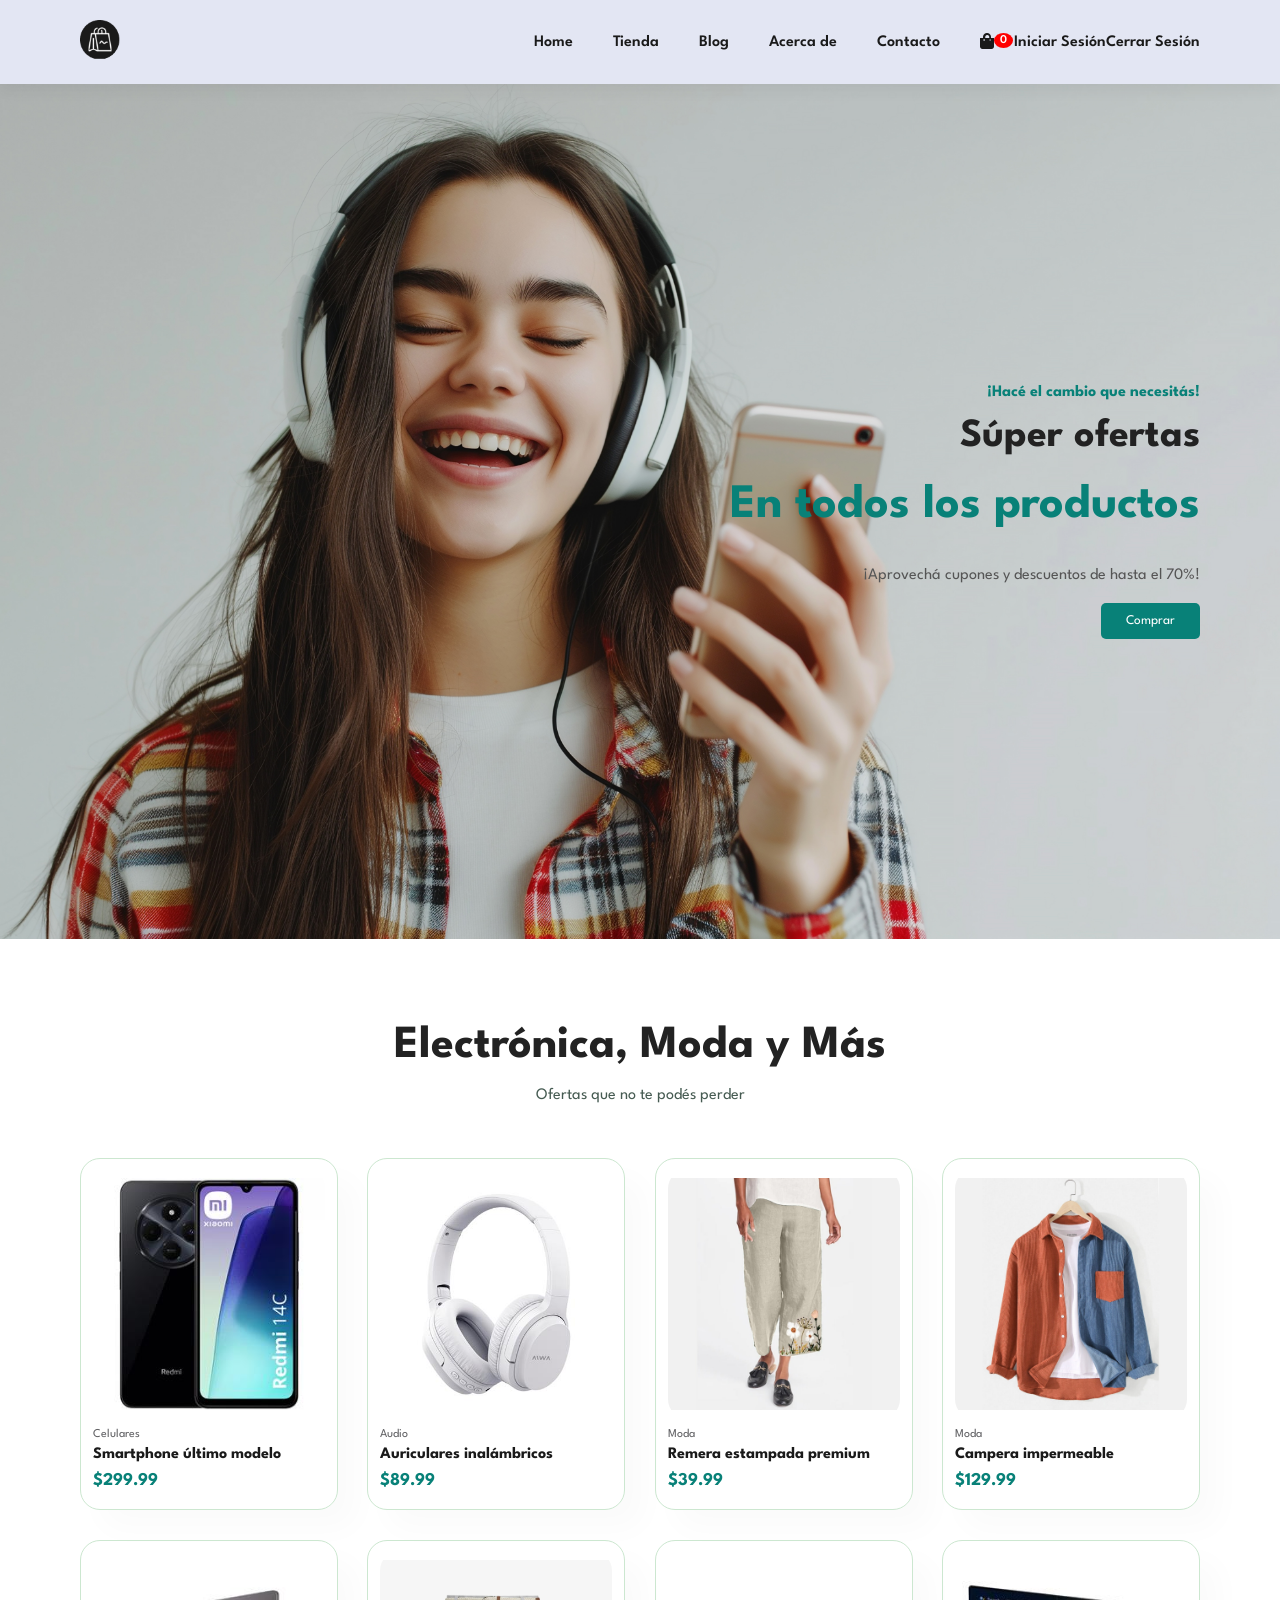
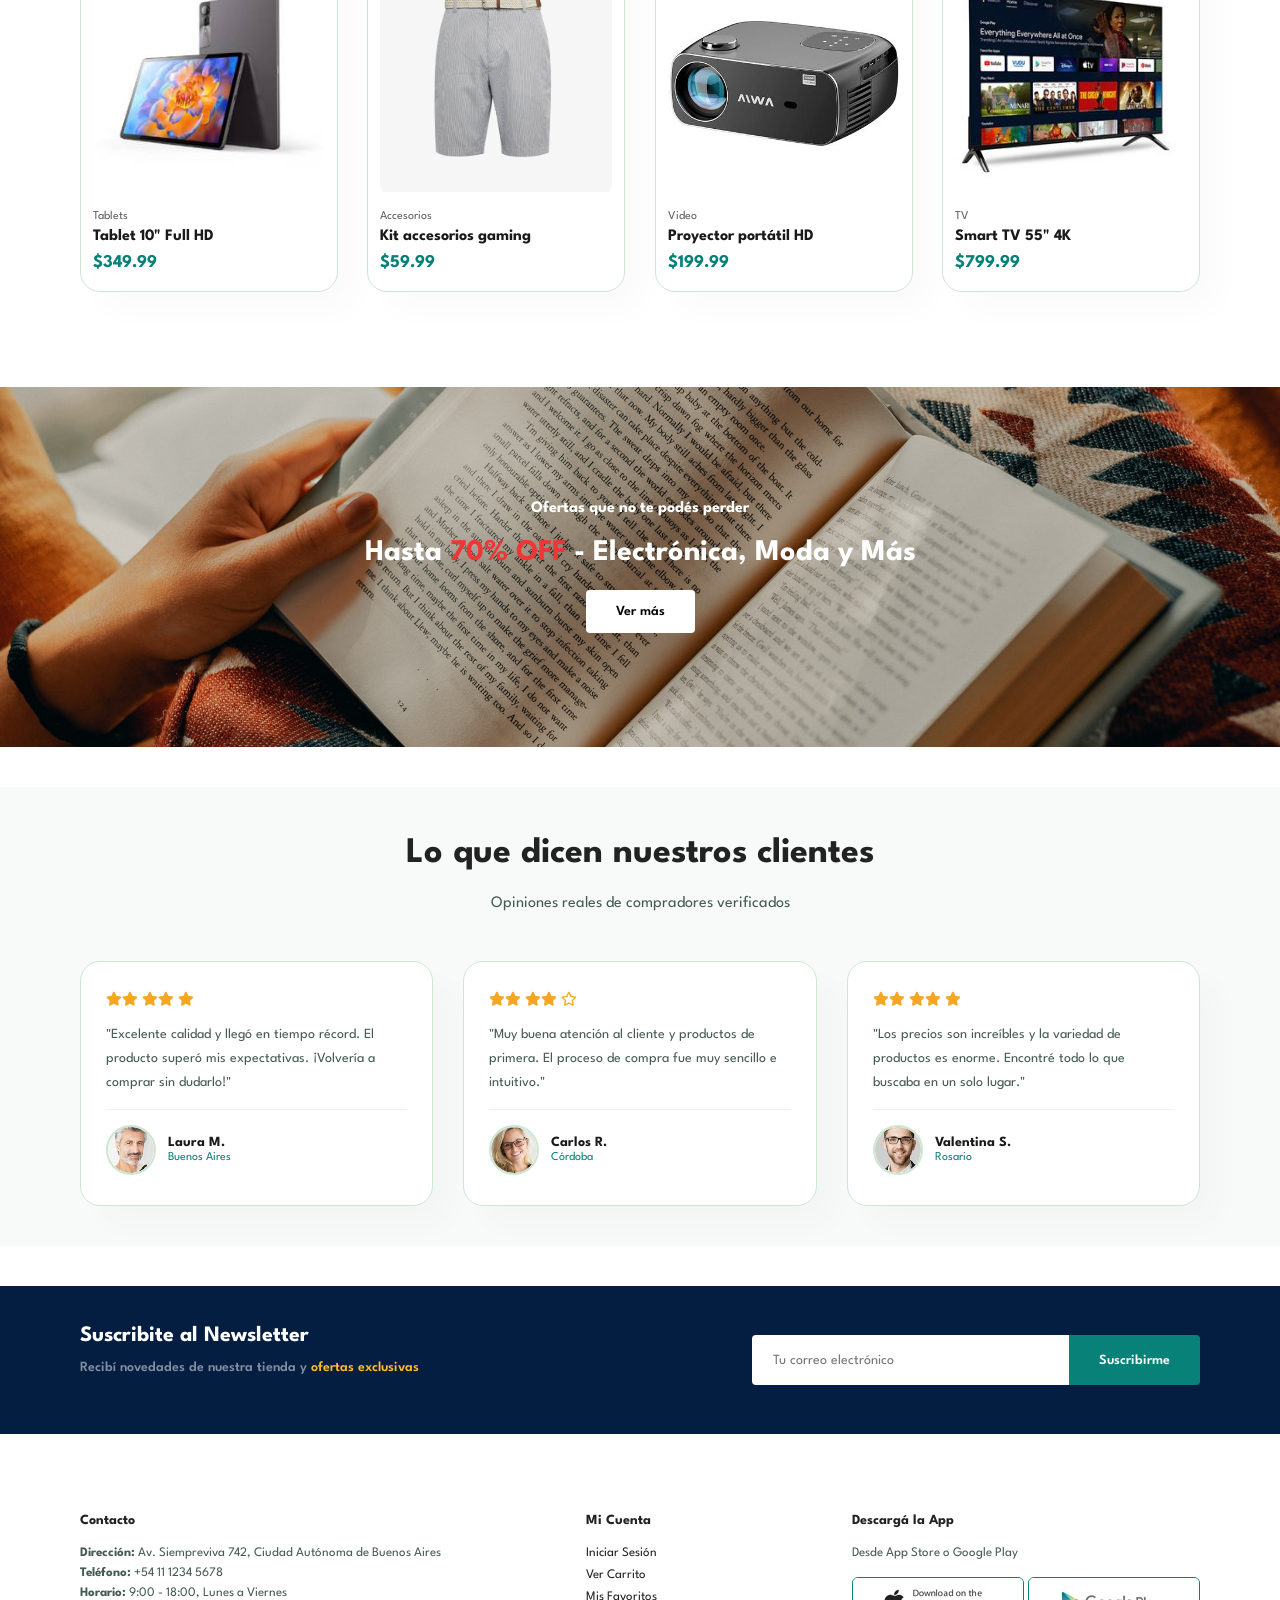
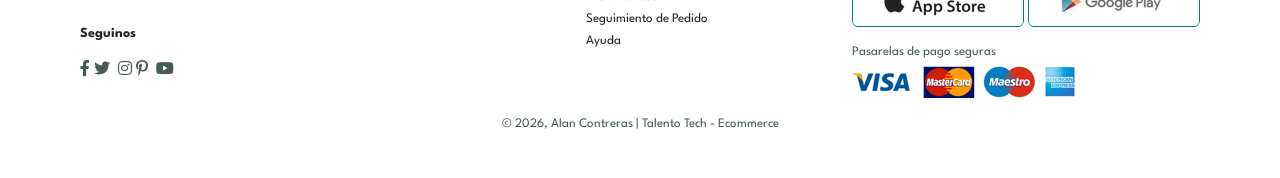
==== index.html @ 79423179 "feat: implementar cliente API reutilizable y funciones de autenticación feat: agregar funciones para" ====
<!DOCTYPE html>
<html lang="es">

<head>
    <meta charset="UTF-8">
    <meta http-equiv="X-UA-Compatible" content="IE=edge">
    <meta name="viewport" content="width=device-width, initial-scale=1.0">
    <title>Talento Tech Ecommerce</title>
    <link rel="stylesheet" href="https://pro.fontawesome.com/releases/v5.10.0/css/all.css" />
    <link rel="stylesheet" href="styles.css">
</head>

<body>

    <!-- ==================== HEADER ==================== -->
    <header class="header">
        <a href="index.html">
            <img src="img/logo1.png" class="logo" alt="Logo Talento Tech" width="40px" height="40px">
        </a>
        <div>
            <ul id="navbar" class="navbar">
                <li><a href="index.html">Home</a></li>
                <li><a href="pages/tienda.html">Tienda</a></li>
                <li><a href="#">Blog</a></li>
                <li><a href="#">Acerca de</a></li>
                <li><a href="pages/contacto.html">Contacto</a></li>
                <li>
                    <a href="pages/carrito.html">
                        <i class="fa fa-shopping-bag" aria-hidden="true"></i>
                        <span id="cart-badge" class="cart-badge">0</span>
                    </a>
                </li>
                <!-- Panel admin: solo visible si el rol del token es ADMIN -->
                <li id="menuAdmin" style="display:none;"><a href="pages/admin.html">Panel Admin</a></li>
                <!-- Nombre de usuario cuando hay sesión iniciada -->
                <span id="navUsuario"></span>
                <a href="login.html" id="loginLink">Iniciar Sesión</a>
                <a href="#" id="logoutLink">Cerrar Sesión</a>
                <a href="#" id="close" class="close">
                    <i class="far fa-times" aria-hidden="true"></i>
                </a>
            </ul>
        </div>
        <div class="mobile">
            <a href="pages/carrito.html">
                <i class="fa fa-shopping-bag" aria-hidden="true"></i>
                <span class="cart-badge">0</span>
            </a>
            <i id="bar" class="fas fa-outdent"></i>
        </div>
    </header>

    <main>

        <!-- ==================== HERO ==================== -->
        <section class="hero">
            <div class="hero-content">
                <h4>¡Hacé el cambio que necesitás!</h4>
                <h2>Súper ofertas</h2>
                <h1>En todos los productos</h1>
                <p>¡Aprovechá cupones y descuentos de hasta el 70%!</p>
                <button>Comprar</button>
            </div>
        </section>

        <!-- ==================== PRODUCTOS ==================== -->
        <section class="section-productos section-p1">
            <h2>Electrónica, Moda y Más</h2>
            <p>Ofertas que no te podés perder</p>
            <div class="productos-container">

                <div class="producto">
                    <img src="img/productos/calular.jpg" alt="Celular">
                    <div class="producto-descripcion">
                        <span>Celulares</span>
                        <h5>Smartphone último modelo</h5>
                        <h4>$299.99</h4>
                    </div>
                    <!-- <a class="carrito" data-nombre="Smartphone último modelo" data-precio="299.99"
                        data-imagen="../img/productos/calular.jpg">
                        <i class="fal fa-shopping-cart"></i> Agregar
                    </a> -->
                </div>

                <div class="producto">
                    <img src="img/productos/auriculares.jpg" alt="Auriculares">
                    <div class="producto-descripcion">
                        <span>Audio</span>
                        <h5>Auriculares inalámbricos</h5>
                        <h4>$89.99</h4>
                    </div>
                    <!-- <a class="carrito" data-nombre="Auriculares inalámbricos" data-precio="89.99"
                        data-imagen="../img/productos/auriculares.jpg">
                        <i class="fal fa-shopping-cart"></i> Agregar
                    </a> -->
                </div>

                <div class="producto">
                    <img src="img/productos/f7.jpg" alt="Remera">
                    <div class="producto-descripcion">
                        <span>Moda</span>
                        <h5>Remera estampada premium</h5>
                        <h4>$39.99</h4>
                    </div>
                    <!-- <a class="carrito" data-nombre="Remera estampada premium" data-precio="39.99"
                        data-imagen="../img/productos/f7.jpg">
                        <i class="fal fa-shopping-cart"></i> Agregar
                    </a> -->
                </div>

                <div class="producto">
                    <img src="img/productos/f6.jpg" alt="Campera">
                    <div class="producto-descripcion">
                        <span>Moda</span>
                        <h5>Campera impermeable</h5>
                        <h4>$129.99</h4>
                    </div>
                    <!-- <a class="carrito" data-nombre="Campera impermeable" data-precio="129.99"
                        data-imagen="../img/productos/f6.jpg">
                        <i class="fal fa-shopping-cart"></i> Agregar
                    </a> -->
                </div>

                <div class="producto">
                    <img src="img/productos/tablet.jpg" alt="Tablet">
                    <div class="producto-descripcion">
                        <span>Tablets</span>
                        <h5>Tablet 10" Full HD</h5>
                        <h4>$349.99</h4>
                    </div>
                    <!-- <a class="carrito" data-nombre="Tablet 10 Full HD" data-precio="349.99"
                        data-imagen="../img/productos/tablet.jpg">
                        <i class="fal fa-shopping-cart"></i> Agregar
                    </a> -->
                </div>

                <div class="producto">
                    <img src="img/productos/n6.jpg" alt="Accesorios">
                    <div class="producto-descripcion">
                        <span>Accesorios</span>
                        <h5>Kit accesorios gaming</h5>
                        <h4>$59.99</h4>
                    </div>
                    <!-- <a class="carrito" data-nombre="Kit accesorios gaming" data-precio="59.99"
                        data-imagen="../img/productos/n6.jpg">
                        <i class="fal fa-shopping-cart"></i> Agregar
                    </a> -->
                </div>

                <div class="producto">
                    <img src="img/productos/proyector.jpg" alt="Proyector">
                    <div class="producto-descripcion">
                        <span>Video</span>
                        <h5>Proyector portátil HD</h5>
                        <h4>$199.99</h4>
                    </div>
                    <!-- <a class="carrito" data-nombre="Proyector portátil HD" data-precio="199.99"
                        data-imagen="../img/productos/proyector.jpg">
                        <i class="fal fa-shopping-cart"></i> Agregar
                    </a> -->
                </div>

                <div class="producto">
                    <img src="img/productos/television.jpg" alt="Televisor">
                    <div class="producto-descripcion">
                        <span>TV</span>
                        <h5>Smart TV 55" 4K</h5>
                        <h4>$799.99</h4>
                    </div>
                    <!-- <a class="carrito" data-nombre="Smart TV 55 4K" data-precio="799.99"
                        data-imagen="../img/productos/television.jpg">
                        <i class="fal fa-shopping-cart"></i> Agregar
                    </a> -->
                </div>

            </div>
        </section>

        <!-- ==================== BANNER ==================== -->
        <section class="banner section-m1">
            <h4>Ofertas que no te podés perder</h4>
            <h2>Hasta <span>70% OFF</span> - Electrónica, Moda y Más</h2>
            <button>Ver más</button>
        </section>

        <!-- ==================== RESEÑAS ==================== -->
        <section class="section-resenias section-p1 section-m1">
            <h2>Lo que dicen nuestros clientes</h2>
            <p>Opiniones reales de compradores verificados</p>
            <div class="resenias-container">

                <div class="resenia-card">
                    <div class="resenia-estrellas">
                        <i class="fas fa-star"></i><i class="fas fa-star"></i>
                        <i class="fas fa-star"></i><i class="fas fa-star"></i>
                        <i class="fas fa-star"></i>
                    </div>
                    <p>"Excelente calidad y llegó en tiempo récord. El producto superó mis expectativas. ¡Volvería a
                        comprar sin dudarlo!"</p>
                    <div class="resenia-autor">
                        <img src="img/people/1.png" alt="Laura M.">
                        <div>
                            <h5>Laura M.</h5><span>Buenos Aires</span>
                        </div>
                    </div>
                </div>

                <div class="resenia-card">
                    <div class="resenia-estrellas">
                        <i class="fas fa-star"></i><i class="fas fa-star"></i>
                        <i class="fas fa-star"></i><i class="fas fa-star"></i>
                        <i class="far fa-star"></i>
                    </div>
                    <p>"Muy buena atención al cliente y productos de primera. El proceso de compra fue muy sencillo e
                        intuitivo."</p>
                    <div class="resenia-autor">
                        <img src="img/people/3.png" alt="Carlos R.">
                        <div>
                            <h5>Carlos R.</h5><span>Córdoba</span>
                        </div>
                    </div>
                </div>

                <div class="resenia-card">
                    <div class="resenia-estrellas">
                        <i class="fas fa-star"></i><i class="fas fa-star"></i>
                        <i class="fas fa-star"></i><i class="fas fa-star"></i>
                        <i class="fas fa-star"></i>
                    </div>
                    <p>"Los precios son increíbles y la variedad de productos es enorme. Encontré todo lo que buscaba en
                        un solo lugar."</p>
                    <div class="resenia-autor">
                        <img src="img/people/2.png" alt="Valentina S.">
                        <div>
                            <h5>Valentina S.</h5><span>Rosario</span>
                        </div>
                    </div>
                </div>

            </div>
        </section>

        <!-- ==================== NEWSLETTER ==================== -->
        <section class="newsletter section-p1 section-m1">
            <div class="newstext">
                <h4>Suscribite al Newsletter</h4>
                <p>Recibí novedades de nuestra tienda y <span>ofertas exclusivas</span></p>
            </div>
            <div class="form">
                <input type="text" placeholder="Tu correo electrónico">
                <button>Suscribirme</button>
            </div>
        </section>

        <!-- TOAST -->
        <div id="toast" class="toast-custom">
            <span id="toastMensaje"></span>
            <button id="btnCerrarToast">✕</button>
        </div>

    </main>

    <!-- ==================== FOOTER ==================== -->
    <footer class="section-p1">
        <div class="col">
            <h4>Contacto</h4>
            <p><strong>Dirección:</strong> Av. Siempreviva 742, Ciudad Autónoma de Buenos Aires</p>
            <p><strong>Teléfono:</strong> +54 11 1234 5678</p>
            <p><strong>Horario:</strong> 9:00 - 18:00, Lunes a Viernes</p>
            <div class="follow">
                <h4>Seguinos</h4>
                <div class="icon">
                    <i class="fab fa-facebook-f"></i><i class="fab fa-twitter"></i>
                    <i class="fab fa-instagram"></i><i class="fab fa-pinterest-p"></i>
                    <i class="fab fa-youtube"></i>
                </div>
            </div>
        </div>
        <div class="col">
            <h4>Mi Cuenta</h4>
            <a href="login.html">Iniciar Sesión</a>
            <a href="pages/carrito.html">Ver Carrito</a>
            <a href="#">Mis Favoritos</a>
            <a href="#">Seguimiento de Pedido</a>
            <a href="#">Ayuda</a>
        </div>
        <div class="col install">
            <h4>Descargá la App</h4>
            <p>Desde App Store o Google Play</p>
            <div class="row">
                <img src="img/pay/app.jpg" alt="App Store">
                <img src="img/pay/play.jpg" alt="Google Play">
            </div>
            <p>Pasarelas de pago seguras</p>
            <img src="img/pay/pay.png" alt="Métodos de Pago">
        </div>
        <copyright class="copyright">
            <p>© 2026, Alan Contreras | Talento Tech - Ecommerce</p>
        </copyright>
    </footer>

    <script src="script/api.js"></script>
    <script src="script/navbar.js"></script>
    <script src="script/script.js"></script>
    <script src="script/index.js"></script>
    <script src="script/toast.js"></script>

</body>

</html>
---- styles.css ----
/* ============================================================
   ESTILOS GENERALES
   Fuente, reset de márgenes, paddings y tamaños base
   ============================================================ */

/* Google Fonts - Fuente principal del proyecto */
@import url("https://fonts.googleapis.com/css2?family=Spartan:wght@100;200;300;400;500;600;700;800;900&display=swap");

/* Reset general: elimina márgenes y paddings por defecto del navegador */
* {
    margin: 0;
    padding: 0;
    box-sizing: border-box;
    font-family: "Spartan", sans-serif;
}

html {
    scroll-behavior: smooth;
}

/* Tipografía base */
h1 {
    font-size: 50px;
    line-height: 64px;
    color: #222;
}

h2 {
    font-size: 46px;
    line-height: 54px;
    color: #222;
}

h4 {
    font-size: 20px;
    color: #222;
}

h6 {
    font-weight: 700;
    font-size: 12px;
}

p {
    font-size: 16px;
    color: #465b52;
    margin: 15px 0 20px 0;
}

body {
    width: 100%;
}

/* Clases utilitarias de espaciado reutilizadas en varias secciones */
.section-p1 {
    padding: 40px 80px;
}

.section-m1 {
    margin: 40px 0;
}


/* ============================================================
   HEADER Y NAVEGACIÓN
   Barra superior fija con logo y menú
   ============================================================ */

.header {
    display: flex;
    align-items: center;
    justify-content: space-between;
    padding: 20px 80px;
    background-color: #E3E6f3;
    box-shadow: 0 5px 15px rgba(0, 0, 0, 0.06);
    /* El header queda fijo en la parte superior al hacer scroll */
    z-index: 999;
    position: sticky;
    top: 0;
    left: 0;
}

/* Lista de navegación horizontal */
.navbar {
    display: flex;
    align-items: center;
    justify-content: center;
}

.navbar li {
    list-style: none;
    padding: 0 20px;
}

.navbar a {
    text-decoration: none;
    font-size: 16px;
    font-weight: 600;
    color: #1a1a1a;
    transition: 0.3s ease;
}

.navbar a:hover {
    color: #088178;
}

/* Botón hamburguesa - oculto en desktop, visible en mobile */
.mobile {
    display: none;
    align-items: center;
}

/* Botón cerrar menú mobile */
.close {
    display: none;
}

/* toast */
.toast-custom {
    position: fixed;
    bottom: 24px;
    right: 24px;
    background-color: #088178;
    color: #fff;
    padding: 14px 20px;
    border-radius: 8px;
    font-family: "Spartan", sans-serif;
    font-size: 14px;
    font-weight: 600;
    display: flex;
    align-items: center;
    gap: 16px;
    box-shadow: 0 4px 12px rgba(0,0,0,0.15);
    z-index: 9999;
    opacity: 0;
    pointer-events: none;
    transition: opacity 0.3s ease;
}

.toast-custom.visible {
    opacity: 1;
    pointer-events: all;
}

.toast-custom button {
    background: none;
    border: none;
    color: #fff;
    font-size: 16px;
    cursor: pointer;
    line-height: 1;
    padding: 0;
}

/* Modal */

.modal-overlay {
    position: fixed;
    inset: 0;
    background-color: rgba(0, 0, 0, 0.5);
    display: flex;
    align-items: center;
    justify-content: center;
    z-index: 9999;
    opacity: 0;
    pointer-events: none;
    transition: opacity 0.3s ease;
}

.modal-overlay.visible {
    opacity: 1;
    pointer-events: all;
}

.modal-custom {
    background: #fff;
    border-radius: 16px;
    padding: 30px;
    max-width: 480px;
    width: 90%;
    text-align: center;
    position: relative;
}

.modal-custom img {
    height: 200px;
    object-fit: contain;
    margin-bottom: 16px;
}

.modal-custom h5 {
    font-size: 16px;
    font-weight: 700;
    color: #1a1a1a;
    margin-bottom: 10px;
}

.modal-custom p {
    font-size: 13px;
    color: #465b52;
    line-height: 1.6;
    margin-bottom: 16px;
}

.modal-custom h4 {
    font-size: 20px;
    font-weight: 700;
    color: #088178;
}

.modal-cerrar {
    position: absolute;
    top: 14px;
    right: 16px;
    background: none;
    border: none;
    font-size: 18px;
    cursor: pointer;
    color: #222;
}




/* Responsive: menú deslizante desde la derecha en pantallas pequeñas */
@media (max-width: 799px) {
    .navbar {
        display: flex;
        flex-direction: column;
        align-items: flex-start;
        justify-content: flex-start;
        position: fixed;
        top: 0;
        right: -300px;
        height: 100vh;
        width: 300px;
        background-color: #e3e6f3;
        box-shadow: 0 40px 60px rgba(0, 0, 0, 0.1);
        padding: 80px 0 0 10px;
        transition: 0.3s;
    }

    .navbar li {
        margin-bottom: 25px;
    }

    .mobile {
        display: flex;
        align-items: center;
    }

    .mobile i {
        color: #1a1a1a;
        font-size: 24px;
        padding-left: 20px;
    }

    /* Clase que se agrega con JS para mostrar el menú */
    .active {
        right: 0px;
    }

    .close {
        display: initial;
        position: absolute;
        top: 30px;
        left: 30px;
        color: #222;
        font-size: 24px;
    }
}


/* ============================================================
   HERO
   Sección principal con imagen de fondo y texto destacado
   ============================================================ */

.hero {
    background-image: url('img/hero4.jpg');
    display: flex;
    align-items: center;
    justify-content: flex-end;
    height: 95vh;
    width: 100%;
    background-size: cover;
    background-position: top 5% center;
    padding: 0 80px;
    margin-bottom: 40px;
}

.hero .hero-content {
    width: 50%;
    display: flex;
    flex-direction: column;
    align-items: flex-end;
    text-align: right;
    z-index: 1;
}

.hero .hero-content h4 {
    color: #088178;
    margin-bottom: 10px;
    font-size: 1rem;
}

.hero .hero-content h2 {
    color: #222;
    font-size: 2.5rem;
    margin-bottom: 10px;
}

.hero .hero-content h1 {
    color: #088178;
    font-size: 3rem;
    margin-bottom: 15px;
}

.hero .hero-content p {
    color: #555;
    margin-bottom: 20px;
}

.hero .hero-content button {
    background-color: #088178;
    color: white;
    border: none;
    padding: 12px 25px;
    border-radius: 5px;
    cursor: pointer;
    transition: background-color 0.3s ease;
}

.hero .hero-content button:hover {
    background-color: #066f66;
}

/* Responsive Hero */
@media (max-width: 1200px) {
    .hero { padding: 0 60px; }
    .hero .hero-content { width: 55%; }
}

@media (max-width: 992px) {
    .hero { height: 85vh; padding: 0 60px; }
    .hero .hero-content { width: 60%; }
    .hero .hero-content h1 { font-size: 2.5rem; }
    .hero .hero-content h2 { font-size: 2.2rem; }
    .hero .hero-content p { font-size: 0.9rem; }
}

@media (max-width: 768px) {
    .hero {
        height: 70vh;
        padding: 0 40px;
        justify-content: center;
        background-position: top center;
    }
    .hero .hero-content {
        width: 80%;
        align-items: center;
        text-align: center;
    }
    .hero .hero-content h4 { font-size: 0.9rem; }
    .hero .hero-content h2 { font-size: 1.8rem; }
    .hero .hero-content h1 { font-size: 2.2rem; }
}

@media (max-width: 576px) {
    .hero { height: 60vh; padding: 0 20px; background-position: 55% center; }
    .hero .hero-content { width: 100%; }
    .hero .hero-content h4 { font-size: 0.8rem; }
    .hero .hero-content h2 { font-size: 1.5rem; }
    .hero .hero-content h1 { font-size: 1.8rem; margin-bottom: 10px; }
    .hero .hero-content p { font-size: 0.8rem; margin-bottom: 15px; }
    .hero .hero-content button { padding: 10px 20px; font-size: 0.9rem; }
}


/* ============================================================
   SECCIÓN PRODUCTOS
   Grilla de cards con imagen, descripción y precio
   Usa Flexbox para distribuir los productos
   ============================================================ */

.section-productos {
    text-align: center;
}

/* Contenedor Flexbox de las cards */
.section-productos .productos-container {
    display: flex;
    justify-content: space-between;
    padding-top: 20px;
    flex-wrap: wrap;
}

/* Card individual de producto */
.section-productos .productos-container .producto {
    width: 23%;
    min-width: 250px;
    margin: 15px 0;
    padding: 10px 12px;
    border-radius: 20px;
    border: 1px solid #cce7d0;
    cursor: pointer;
    box-shadow: 20px 20px 30px rgba(0, 0, 0, 0.02);
    transition: 0.8s ease;
    position: relative;
    display: flex;
    flex-direction: column;
}

.section-productos .productos-container .producto img {
    width: 100%;
    border-radius: 20px;
    height: 250px;
    object-fit: contain;
    display: block;
}

/* Descripción dentro de la card */
.section-productos .productos-container .producto .producto-descripcion {
    text-align: start;
    padding: 10px 0;
    min-height: 80px;
    display: flex;
    flex-direction: column;
    justify-content: flex-start;
    flex-grow: 1;
}

.section-productos .productos-container .producto .producto-descripcion span {
    color: #606063;
    font-size: 12px;
}

.section-productos .productos-container .producto .producto-descripcion h5 {
    padding-top: 7px;
    color: #1a1a1a;
    font-size: 16px;
}

/* Precio del producto */
.section-productos .productos-container .producto .producto-descripcion h4 {
    padding-top: 7px;
    font-size: 18px;
    font-weight: 700;
    color: #088178;
    margin-top: auto;
}

/* Efecto hover en la card */
.section-productos .productos-container .producto:hover {
    box-shadow: 20px 20px 30px rgba(0, 0, 0, 0.15);
}

/* Botón agregar al carrito */
.section-productos .productos-container .producto .carrito {
    display: flex;
    align-items: center;
    justify-content: center;
    gap: 8px;
    width: 100%;
    padding: 10px 0;
    margin-top: 12px;
    border-radius: 8px;
    background-color: #088178;
    color: #fff;
    font-size: 13px;
    font-weight: 600;
    text-decoration: none;
    letter-spacing: 0.5px;
    transition: background-color 0.3s ease;
}

.section-productos .productos-container .producto .carrito:hover {
    background-color: #066f66;
}

/* Responsive Productos */
@media (max-width: 1200px) {
    .section-productos .productos-container { justify-content: space-around; }
    .section-productos .productos-container .producto { margin: 15px 10px; }
}

@media (max-width: 992px) {
    .section-productos h2 { font-size: 1.8rem; }
    .section-productos p { font-size: 0.9rem; }
    .section-productos .productos-container .producto { width: 30%; min-width: 220px; }
}

@media (max-width: 768px) {
    .section-productos .productos-container .producto { width: 45%; min-width: 200px; }
    .section-productos .productos-container { justify-content: space-between; }
}

@media (max-width: 576px) {
    .section-productos { padding: 20px 10px; }
    .section-productos h2 { font-size: 1.5rem; }
    .section-productos .productos-container .producto { width: 100%; min-width: unset; margin: 10px 0; }
    .section-productos .productos-container .producto .producto-descripcion h5 { font-size: 13px; }
}


/* ============================================================
   BANNER
   Sección con imagen de fondo y texto promocional
   ============================================================ */

.banner {
    width: 100%;
    height: 40vh;
    background-image: url(img/banner/b19.jpg);
    background-repeat: no-repeat;
    background-size: cover;
    background-position: center;
    display: flex;
    flex-direction: column;
    justify-content: center;
    align-items: center;
    text-align: center;
}

.banner h4 {
    color: #fff;
    font-size: 16px;
}

.banner h2 {
    color: #fff;
    font-size: 30px;
    padding: 10px 0;
}

.banner span {
    color: #ef3636;
}

.banner button {
    font-size: 14px;
    font-weight: 600;
    padding: 15px 30px;
    color: #000;
    background-color: #fff;
    border-radius: 4px;
    cursor: pointer;
    border: none;
    outline: none;
    transition: 0.2s;
}

.banner button:hover {
    background: #088178;
    color: #fff;
}

/* Responsive Banner */
@media (max-width: 1200px) {
    .banner { padding: 0 60px; }
    .banner h2 { font-size: 28px; }
}

@media (max-width: 992px) {
    .banner { height: 35vh; }
    .banner h2 { font-size: 26px; }
}

@media (max-width: 768px) {
    .banner { height: 30vh; padding: 0 20px; }
    .banner h4 { font-size: 14px; }
    .banner h2 { font-size: 22px; }
    .banner button { padding: 12px 20px; }
}

@media (max-width: 576px) {
    .banner { height: 25vh; }
    .banner h4 { font-size: 12px; }
    .banner h2 { font-size: 18px; }
    .banner button { padding: 10px 15px; font-size: 12px; }
}


/* ============================================================
   NEWSLETTER
   Sección de suscripción con fondo oscuro e input de email
   ============================================================ */

.newsletter {
    display: flex;
    justify-content: space-between;
    flex-wrap: wrap;
    align-items: center;
    background-repeat: no-repeat;
    background-position: 20% 30%;
    background-color: #041e42;
}

.newsletter h4 {
    font-size: 22px;
    font-weight: 700;
    color: #fff;
}

.newsletter p {
    font-size: 14px;
    font-weight: 600;
    color: #818ea0;
}

.newsletter p span {
    color: #ffbd27;
}

/* Formulario de suscripción */
.newsletter .form {
    display: flex;
    width: 40%;
}

.newsletter .form input {
    height: 3.125rem;
    padding: 0 1.25rem;
    font-size: 14px;
    width: 100%;
    border: 1px solid transparent;
    border-radius: 4px 0 0 4px;
    outline: none;
}

.newsletter .form button {
    font-size: 14px;
    font-weight: 600;
    padding: 15px 30px;
    color: #fff;
    background-color: #088178;
    white-space: nowrap;
    border-radius: 0 4px 4px 0;
    cursor: pointer;
    border: none;
    outline: none;
    transition: 0.2s;
}

/* Responsive Newsletter */
@media (max-width: 1200px) {
    .newsletter { padding: 40px 60px; }
    .newsletter .form { width: 45%; }
}

@media (max-width: 992px) {
    .newsletter .form { width: 80%; }
}

@media (max-width: 768px) {
    .newsletter { flex-direction: column; align-items: flex-start; }
    .newsletter .newstext { margin-bottom: 20px; width: 100%; }
}

@media (max-width: 576px) {
    .newsletter { padding: 20px 10px; }
    .newsletter h4 { font-size: 18px; }
    .newsletter .form { width: 100%; }
    .newsletter .form button { padding: 12px 15px; }
}


/* ============================================================
   FOOTER
   Pie de página con columnas de información
   ============================================================ */

footer {
    display: flex;
    flex-wrap: wrap;
    justify-content: space-between;
}

footer .col {
    display: flex;
    flex-direction: column;
    align-items: flex-start;
    margin-bottom: 20px;
}

footer h4 {
    font-size: 14px;
    padding-bottom: 20px;
}

footer p {
    font-size: 13px;
    margin: 0 0 8px 0;
}

footer a {
    font-size: 13px;
    text-decoration: none;
    color: #222;
    margin-bottom: 10px;
}

footer .follow {
    margin-top: 20px;
}

footer .follow i {
    color: #465b52;
    padding-right: 4px;
    cursor: pointer;
}

/* Imágenes de tiendas de apps */
footer .install .row img {
    margin: 10px 0 15px 0;
    border: 1px solid #088178;
    border-radius: 6px;
}

footer .follow i:hover,
footer a:hover {
    color: #088178;
}

footer .copyright {
    width: 100%;
    text-align: center;
}

/* Responsive Footer */
@media (max-width: 1200px) {
    footer { padding: 40px 60px; }
    footer .col { padding-right: 20px; }
}

@media (max-width: 992px) {
    footer { padding: 40px 20px; }
    footer .col { width: 45%; margin-bottom: 25px; }
}

@media (max-width: 768px) {
    footer .col { width: 48%; }
    footer .copyright { margin-top: 20px; }
}

@media (max-width: 576px) {
    footer { flex-direction: column; }
    footer .col { width: 100%; margin-bottom: 30px; }
    footer .copyright { margin-top: 10px; font-size: 13px; }
}


/* ============================================================
   SECCIÓN RESEÑAS
   Opiniones de clientes usando CSS Grid de 3 columnas
   ============================================================ */

.section-resenias {
    text-align: center;
    background-color: #f8faf9;
}

.section-resenias h2 {
    font-size: 36px;
    color: #222;
}

.section-resenias > p {
    color: #465b52;
    margin-bottom: 30px;
}

/* Grid de 3 columnas para las cards */
.resenias-container {
    display: grid;
    grid-template-columns: repeat(3, 1fr);
    gap: 30px;
    padding-top: 20px;
}

/* Card individual de reseña */
.resenia-card {
    background-color: #fff;
    border: 1px solid #cce7d0;
    border-radius: 20px;
    padding: 30px 25px;
    box-shadow: 20px 20px 30px rgba(0, 0, 0, 0.02);
    transition: 0.3s ease;
    text-align: left;
    display: flex;
    flex-direction: column;
    gap: 15px;
}

.resenia-card:hover {
    box-shadow: 20px 20px 30px rgba(0, 0, 0, 0.1);
    transform: translateY(-4px);
}

/* Estrellas de calificación */
.resenia-estrellas i {
    color: #f5a623;
    font-size: 14px;
}

.resenia-card > p {
    font-size: 14px;
    color: #465b52;
    line-height: 1.7;
    margin: 0;
    flex-grow: 1;
}

/* Datos del autor de la reseña */
.resenia-autor {
    display: flex;
    align-items: center;
    gap: 12px;
    border-top: 1px solid #e8f5e9;
    padding-top: 15px;
    margin-top: auto;
}

.resenia-autor img {
    width: 50px;
    height: 50px;
    border-radius: 50%;
    object-fit: cover;
    border: 2px solid #cce7d0;
}

.resenia-autor h5 {
    font-size: 14px;
    font-weight: 700;
    color: #1a1a1a;
    margin: 0;
}

.resenia-autor span {
    font-size: 12px;
    color: #088178;
}

/* Responsive Reseñas */
@media (max-width: 992px) {
    .resenias-container {
        grid-template-columns: repeat(2, 1fr);
    }
}

@media (max-width: 576px) {
    .section-resenias { padding: 20px 15px; }
    .section-resenias h2 { font-size: 26px; }
    .resenias-container {
        grid-template-columns: 1fr;
        gap: 20px;
    }
}

/* ============================================================
    MODAL DE CONFIRMACIÓN
   ============================================================ */
   .modal-confirm {
    position: fixed;
    top: 0;
    left: 0;
    width: 100%;
    height: 100%;
    background: rgba(0,0,0,0.6);
    display: flex;
    justify-content: center;
    align-items: center;
    z-index: 9999;
}

.modal-box {
    background: white;
    padding: 20px;
    border-radius: 10px;
    width: 300px;
    text-align: center;
}

.modal-actions {
    display: flex;
    justify-content: space-between;
    margin-top: 20px;
}

.hidden {
    display: none;
}

.btn-ok {
    background: green;
    color: white;
    border: none;
    padding: 8px 12px;
}

.btn-cancel {
    background: red;
    color: white;
    border: none;
    padding: 8px 12px;
}

/* ============================================================
    ESTILO DEL BADGE DEL CARRITO
   ============================================================ */

   .cart-badge {
    position: absolute;
    background: red;
    color: white;
    border-radius: 50%;
    padding: 2px 6px;
    font-size: 12px;
    min-width: 18px;
    text-align: center;
}

/* ============================================================
    ANIMACIÓN DEL BADGE DEL CARRITO
   ============================================================ */

@keyframes bounceBadge {

    0% {
        transform: scale(1);
    }

    40% {
        transform: scale(1.4);
    }

    70% {
        transform: scale(.9);
    }

    100% {
        transform: scale(1);
    }

}

.badge-bounce{

    animation:bounceBadge .35s;

}
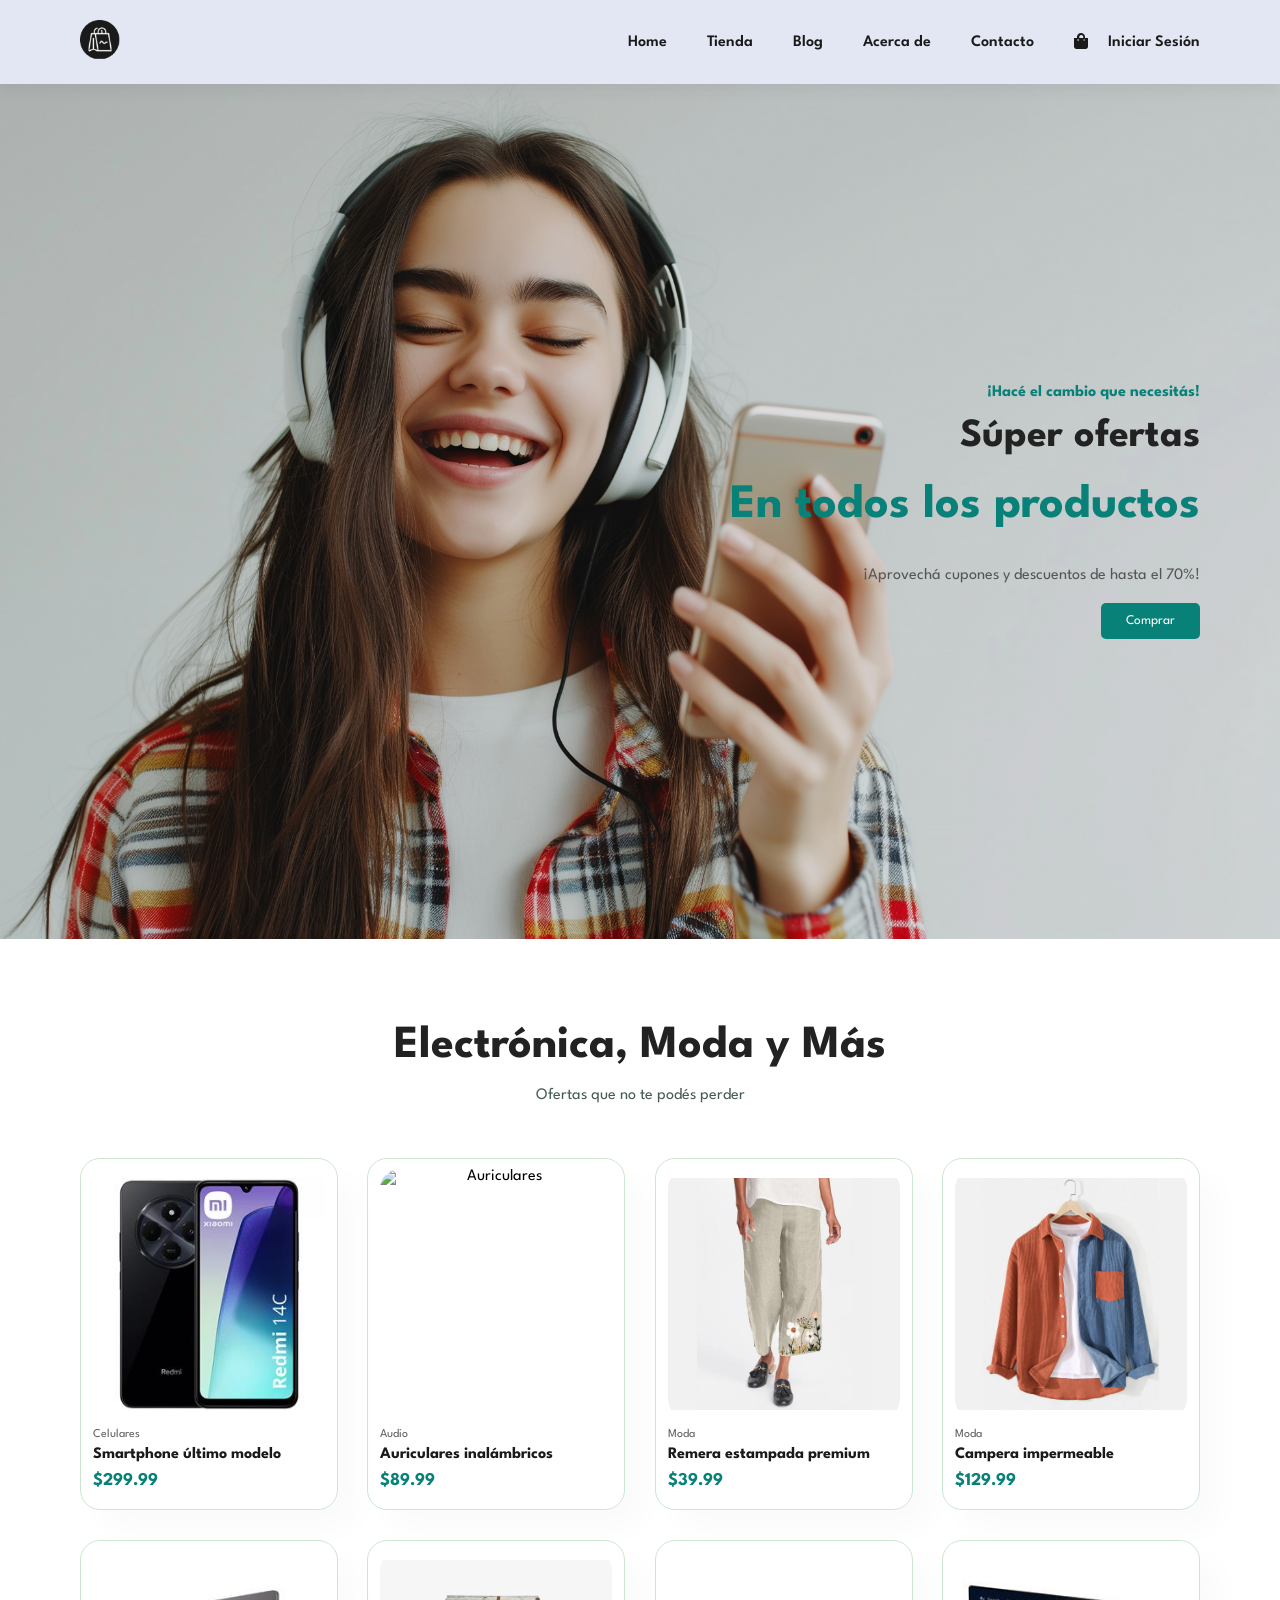
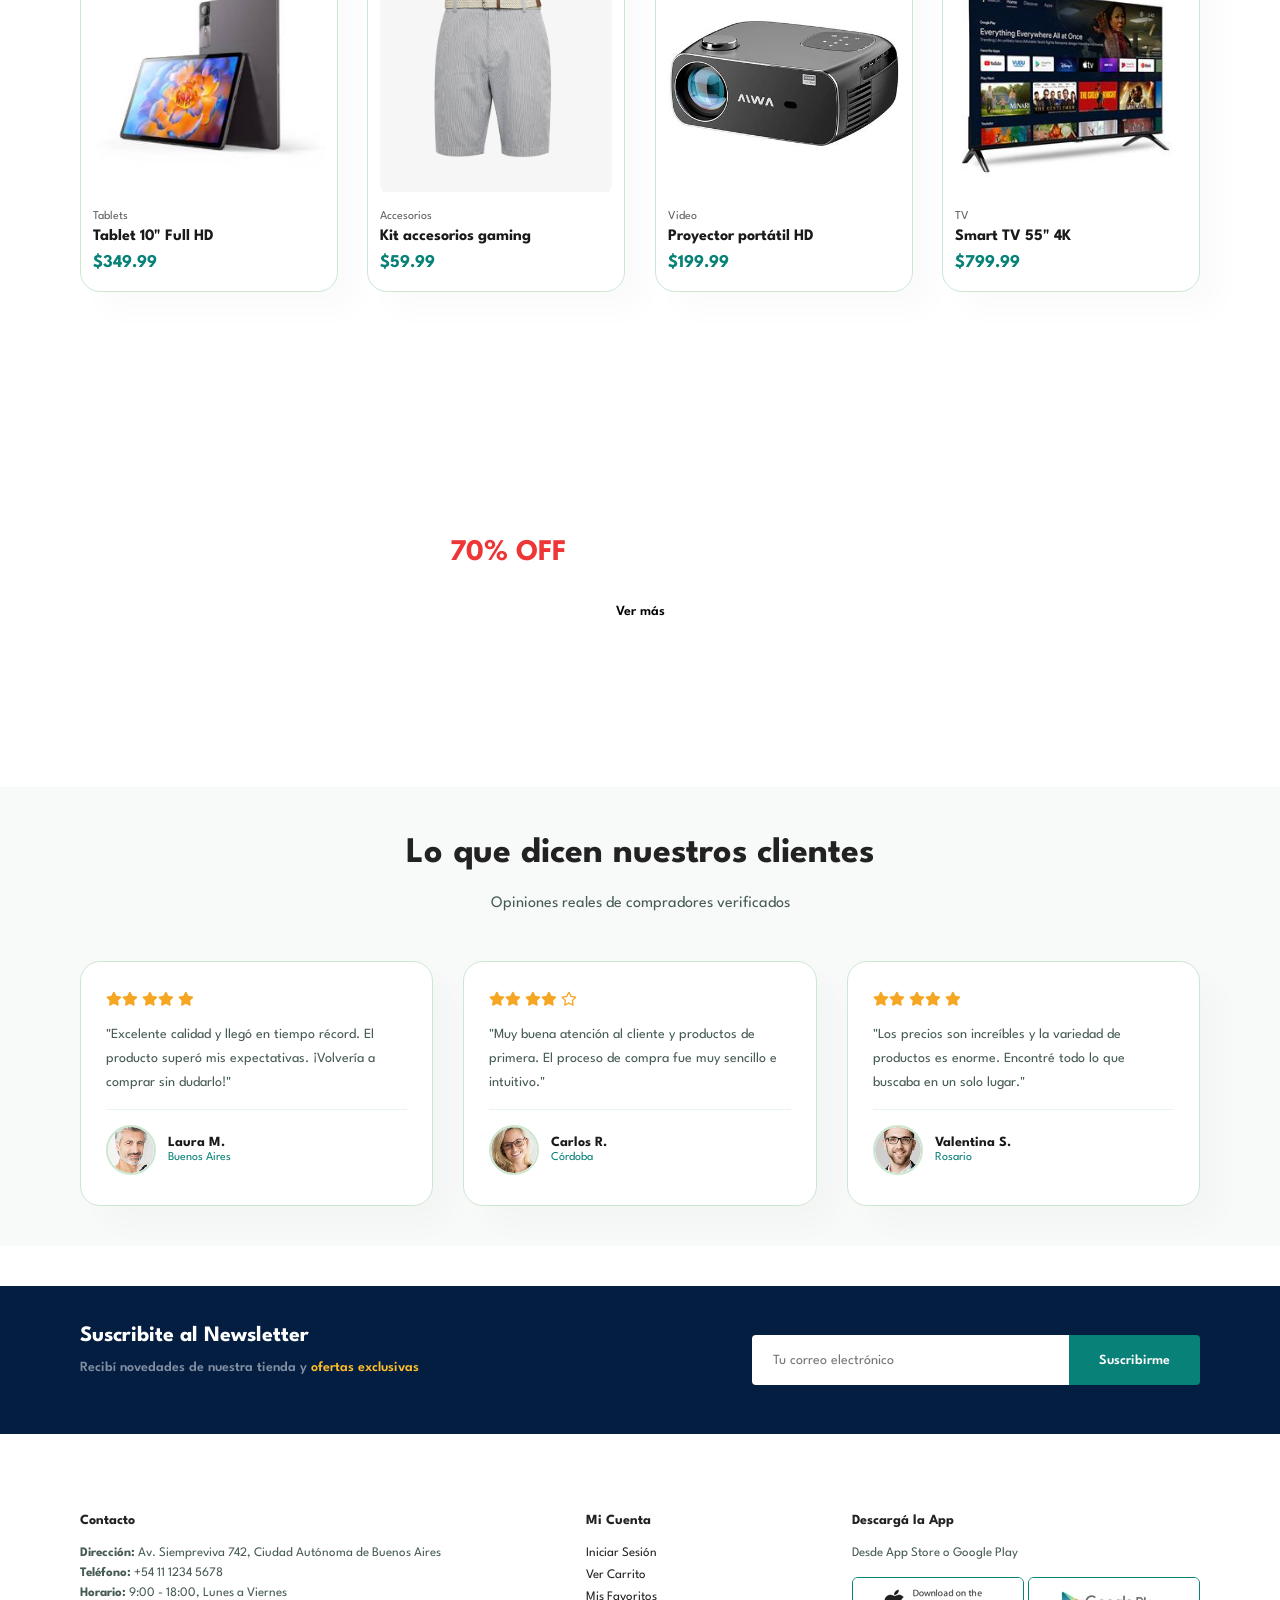
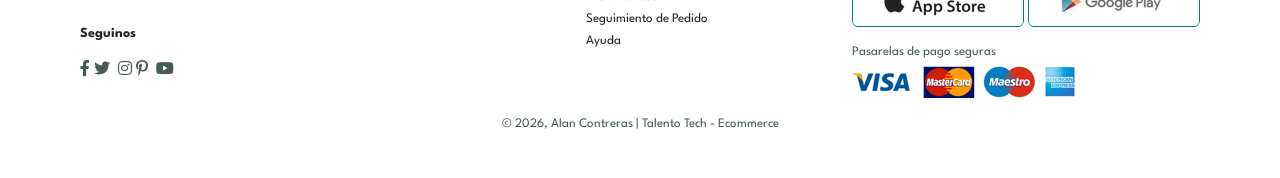
==== commit 008e1a10: "actualizacion en estilos y javascript en tienda js" ====
--- a/index.html
+++ b/index.html
@@ -7,7 +7,7 @@
     <meta name="viewport" content="width=device-width, initial-scale=1.0">
     <title>Talento Tech Ecommerce</title>
     <link rel="stylesheet" href="https://pro.fontawesome.com/releases/v5.10.0/css/all.css" />
-    <link rel="stylesheet" href="styles.css">
+    <link rel="stylesheet" href="./css/style.css">
 </head>
 
 <body>
@@ -15,7 +15,7 @@
     <!-- ==================== HEADER ==================== -->
     <header class="header">
         <a href="index.html">
-            <img src="img/logo1.png" class="logo" alt="Logo Talento Tech" width="40px" height="40px">
+            <img src="./img/logo1.png" class="logo" alt="Logo Talento Tech" width="40px" height="40px">
         </a>
         <div>
             <ul id="navbar" class="navbar">
@@ -34,7 +34,7 @@
                 <li id="menuAdmin" style="display:none;"><a href="pages/admin.html">Panel Admin</a></li>
                 <!-- Nombre de usuario cuando hay sesión iniciada -->
                 <span id="navUsuario"></span>
-                <a href="login.html" id="loginLink">Iniciar Sesión</a>
+                <a href="pages/login.html" id="loginLink">Iniciar Sesión</a>
                 <a href="#" id="logoutLink">Cerrar Sesión</a>
                 <a href="#" id="close" class="close">
                     <i class="far fa-times" aria-hidden="true"></i>
@@ -70,7 +70,7 @@
             <div class="productos-container">
 
                 <div class="producto">
-                    <img src="img/productos/calular.jpg" alt="Celular">
+                    <img src="./img/productos/calular.jpg" alt="Celular">
                     <div class="producto-descripcion">
                         <span>Celulares</span>
                         <h5>Smartphone último modelo</h5>
@@ -83,7 +83,7 @@
                 </div>
 
                 <div class="producto">
-                    <img src="img/productos/auriculares.jpg" alt="Auriculares">
+                    <img src=":/img/productos/auriculares.jpg" alt="Auriculares">
                     <div class="producto-descripcion">
                         <span>Audio</span>
                         <h5>Auriculares inalámbricos</h5>
@@ -278,7 +278,7 @@
         </div>
         <div class="col">
             <h4>Mi Cuenta</h4>
-            <a href="login.html">Iniciar Sesión</a>
+            <a href="pages/login.html">Iniciar Sesión</a>
             <a href="pages/carrito.html">Ver Carrito</a>
             <a href="#">Mis Favoritos</a>
             <a href="#">Seguimiento de Pedido</a>
@@ -299,12 +299,16 @@
         </copyright>
     </footer>
 
-    <script src="script/api.js"></script>
-    <script src="script/navbar.js"></script>
+    <!-- Componentes -->
+    <script type="module" src="script/components/toast.js"></script>
+
+    <script type="module" src="script/components/navbar.js"></script>
+
+    <!-- Páginas -->
+    <script type="module" src="script/pages/home.js"></script>
+
+    <!-- Scripts generales (solo si no usan imports) -->
     <script src="script/script.js"></script>
-    <script src="script/index.js"></script>
-    <script src="script/toast.js"></script>
-
-</body>
+    </body>
 
 </html>
--- a/css/style.css
+++ b/css/style.css
@@ -0,0 +1,951 @@
+/* ============================================================
+   ESTILOS GENERALES
+   Fuente, reset de márgenes, paddings y tamaños base
+   ============================================================ */
+
+/* Google Fonts - Fuente principal del proyecto */
+@import url("https://fonts.googleapis.com/css2?family=Spartan:wght@100;200;300;400;500;600;700;800;900&display=swap");
+
+/* Reset general: elimina márgenes y paddings por defecto del navegador */
+* {
+    margin: 0;
+    padding: 0;
+    box-sizing: border-box;
+    font-family: "Spartan", sans-serif;
+}
+
+html {
+    scroll-behavior: smooth;
+}
+
+/* Tipografía base */
+h1 {
+    font-size: 50px;
+    line-height: 64px;
+    color: #222;
+}
+
+h2 {
+    font-size: 46px;
+    line-height: 54px;
+    color: #222;
+}
+
+h4 {
+    font-size: 20px;
+    color: #222;
+}
+
+h6 {
+    font-weight: 700;
+    font-size: 12px;
+}
+
+p {
+    font-size: 16px;
+    color: #465b52;
+    margin: 15px 0 20px 0;
+}
+
+body {
+    width: 100%;
+}
+
+/* Clases utilitarias de espaciado reutilizadas en varias secciones */
+.section-p1 {
+    padding: 40px 80px;
+}
+
+.section-m1 {
+    margin: 40px 0;
+}
+
+
+/* ============================================================
+   HEADER Y NAVEGACIÓN
+   Barra superior fija con logo y menú
+   ============================================================ */
+
+.header {
+    display: flex;
+    align-items: center;
+    justify-content: space-between;
+    padding: 20px 80px;
+    background-color: #E3E6f3;
+    box-shadow: 0 5px 15px rgba(0, 0, 0, 0.06);
+    /* El header queda fijo en la parte superior al hacer scroll */
+    z-index: 999;
+    position: sticky;
+    top: 0;
+    left: 0;
+}
+
+/* Lista de navegación horizontal */
+.navbar {
+    display: flex;
+    align-items: center;
+    justify-content: center;
+}
+
+.navbar li {
+    list-style: none;
+    padding: 0 20px;
+}
+
+.navbar a {
+    text-decoration: none;
+    font-size: 16px;
+    font-weight: 600;
+    color: #1a1a1a;
+    transition: 0.3s ease;
+}
+
+.navbar a:hover {
+    color: #088178;
+}
+
+/* Botón hamburguesa - oculto en desktop, visible en mobile */
+.mobile {
+    display: none;
+    align-items: center;
+}
+
+/* Botón cerrar menú mobile */
+.close {
+    display: none;
+}
+
+/* toast */
+.toast-custom {
+    position: fixed;
+    bottom: 24px;
+    right: 24px;
+    background-color: #088178;
+    color: #fff;
+    padding: 14px 20px;
+    border-radius: 8px;
+    font-family: "Spartan", sans-serif;
+    font-size: 14px;
+    font-weight: 600;
+    display: flex;
+    align-items: center;
+    gap: 16px;
+    box-shadow: 0 4px 12px rgba(0,0,0,0.15);
+    z-index: 9999;
+    opacity: 0;
+    pointer-events: none;
+    transition: opacity 0.3s ease;
+}
+
+.toast-custom.visible {
+    opacity: 1;
+    pointer-events: all;
+}
+
+.toast-custom button {
+    background: none;
+    border: none;
+    color: #fff;
+    font-size: 16px;
+    cursor: pointer;
+    line-height: 1;
+    padding: 0;
+}
+
+/* Modal */
+
+.modal-overlay {
+    position: fixed;
+    inset: 0;
+    background-color: rgba(0, 0, 0, 0.5);
+    display: flex;
+    align-items: center;
+    justify-content: center;
+    z-index: 9999;
+    opacity: 0;
+    pointer-events: none;
+    transition: opacity 0.3s ease;
+}
+
+.modal-overlay.visible {
+    opacity: 1;
+    pointer-events: all;
+}
+
+.modal-custom {
+    background: #fff;
+    border-radius: 16px;
+    padding: 30px;
+    max-width: 480px;
+    width: 90%;
+    text-align: center;
+    position: relative;
+}
+
+.modal-custom img {
+    height: 200px;
+    object-fit: contain;
+    margin-bottom: 16px;
+}
+
+.modal-custom h5 {
+    font-size: 16px;
+    font-weight: 700;
+    color: #1a1a1a;
+    margin-bottom: 10px;
+}
+
+.modal-custom p {
+    font-size: 13px;
+    color: #465b52;
+    line-height: 1.6;
+    margin-bottom: 16px;
+}
+
+.modal-custom h4 {
+    font-size: 20px;
+    font-weight: 700;
+    color: #088178;
+}
+
+.modal-cerrar {
+    position: absolute;
+    top: 14px;
+    right: 16px;
+    background: none;
+    border: none;
+    font-size: 18px;
+    cursor: pointer;
+    color: #222;
+}
+
+
+
+
+/* Responsive: menú deslizante desde la derecha en pantallas pequeñas */
+@media (max-width: 799px) {
+    .navbar {
+        display: flex;
+        flex-direction: column;
+        align-items: flex-start;
+        justify-content: flex-start;
+        position: fixed;
+        top: 0;
+        right: -300px;
+        height: 100vh;
+        width: 300px;
+        background-color: #e3e6f3;
+        box-shadow: 0 40px 60px rgba(0, 0, 0, 0.1);
+        padding: 80px 0 0 10px;
+        transition: 0.3s;
+    }
+
+    .navbar li {
+        margin-bottom: 25px;
+    }
+
+    .mobile {
+        display: flex;
+        align-items: center;
+    }
+
+    .mobile i {
+        color: #1a1a1a;
+        font-size: 24px;
+        padding-left: 20px;
+    }
+
+    /* Clase que se agrega con JS para mostrar el menú */
+    .active {
+        right: 0px;
+    }
+
+    .close {
+        display: initial;
+        position: absolute;
+        top: 30px;
+        left: 30px;
+        color: #222;
+        font-size: 24px;
+    }
+}
+
+
+/* ============================================================
+   HERO
+   Sección principal con imagen de fondo y texto destacado
+   ============================================================ */
+
+.hero {
+    background-image: url('../img/hero4.jpg');
+    display: flex;
+    align-items: center;
+    justify-content: flex-end;
+    height: 95vh;
+    width: 100%;
+    background-size: cover;
+    background-position: top 5% center;
+    padding: 0 80px;
+    margin-bottom: 40px;
+}
+
+.hero .hero-content {
+    width: 50%;
+    display: flex;
+    flex-direction: column;
+    align-items: flex-end;
+    text-align: right;
+    z-index: 1;
+}
+
+.hero .hero-content h4 {
+    color: #088178;
+    margin-bottom: 10px;
+    font-size: 1rem;
+}
+
+.hero .hero-content h2 {
+    color: #222;
+    font-size: 2.5rem;
+    margin-bottom: 10px;
+}
+
+.hero .hero-content h1 {
+    color: #088178;
+    font-size: 3rem;
+    margin-bottom: 15px;
+}
+
+.hero .hero-content p {
+    color: #555;
+    margin-bottom: 20px;
+}
+
+.hero .hero-content button {
+    background-color: #088178;
+    color: white;
+    border: none;
+    padding: 12px 25px;
+    border-radius: 5px;
+    cursor: pointer;
+    transition: background-color 0.3s ease;
+}
+
+.hero .hero-content button:hover {
+    background-color: #066f66;
+}
+
+/* Responsive Hero */
+@media (max-width: 1200px) {
+    .hero { padding: 0 60px; }
+    .hero .hero-content { width: 55%; }
+}
+
+@media (max-width: 992px) {
+    .hero { height: 85vh; padding: 0 60px; }
+    .hero .hero-content { width: 60%; }
+    .hero .hero-content h1 { font-size: 2.5rem; }
+    .hero .hero-content h2 { font-size: 2.2rem; }
+    .hero .hero-content p { font-size: 0.9rem; }
+}
+
+@media (max-width: 768px) {
+    .hero {
+        height: 70vh;
+        padding: 0 40px;
+        justify-content: center;
+        background-position: top center;
+    }
+    .hero .hero-content {
+        width: 80%;
+        align-items: center;
+        text-align: center;
+    }
+    .hero .hero-content h4 { font-size: 0.9rem; }
+    .hero .hero-content h2 { font-size: 1.8rem; }
+    .hero .hero-content h1 { font-size: 2.2rem; }
+}
+
+@media (max-width: 576px) {
+    .hero { height: 60vh; padding: 0 20px; background-position: 55% center; }
+    .hero .hero-content { width: 100%; }
+    .hero .hero-content h4 { font-size: 0.8rem; }
+    .hero .hero-content h2 { font-size: 1.5rem; }
+    .hero .hero-content h1 { font-size: 1.8rem; margin-bottom: 10px; }
+    .hero .hero-content p { font-size: 0.8rem; margin-bottom: 15px; }
+    .hero .hero-content button { padding: 10px 20px; font-size: 0.9rem; }
+}
+
+
+/* ============================================================
+   SECCIÓN PRODUCTOS
+   Grilla de cards con imagen, descripción y precio
+   Usa Flexbox para distribuir los productos
+   ============================================================ */
+
+.section-productos {
+    text-align: center;
+}
+
+/* Contenedor Flexbox de las cards */
+.section-productos .productos-container {
+    display: flex;
+    justify-content: space-between;
+    padding-top: 20px;
+    flex-wrap: wrap;
+}
+
+/* Card individual de producto */
+.section-productos .productos-container .producto {
+    width: 23%;
+    min-width: 250px;
+    margin: 15px 0;
+    padding: 10px 12px;
+    border-radius: 20px;
+    border: 1px solid #cce7d0;
+    cursor: pointer;
+    box-shadow: 20px 20px 30px rgba(0, 0, 0, 0.02);
+    transition: 0.8s ease;
+    position: relative;
+    display: flex;
+    flex-direction: column;
+}
+
+.section-productos .productos-container .producto img {
+    width: 100%;
+    border-radius: 20px;
+    height: 250px;
+    object-fit: contain;
+    display: block;
+}
+
+/* Descripción dentro de la card */
+.section-productos .productos-container .producto .producto-descripcion {
+    text-align: start;
+    padding: 10px 0;
+    min-height: 80px;
+    display: flex;
+    flex-direction: column;
+    justify-content: flex-start;
+    flex-grow: 1;
+}
+
+.section-productos .productos-container .producto .producto-descripcion span {
+    color: #606063;
+    font-size: 12px;
+}
+
+.section-productos .productos-container .producto .producto-descripcion h5 {
+    padding-top: 7px;
+    color: #1a1a1a;
+    font-size: 16px;
+}
+
+/* Precio del producto */
+.section-productos .productos-container .producto .producto-descripcion h4 {
+    padding-top: 7px;
+    font-size: 18px;
+    font-weight: 700;
+    color: #088178;
+    margin-top: auto;
+}
+
+/* Efecto hover en la card */
+.section-productos .productos-container .producto:hover {
+    box-shadow: 20px 20px 30px rgba(0, 0, 0, 0.15);
+}
+
+/* Botón agregar al carrito */
+.section-productos .productos-container .producto .carrito {
+    display: flex;
+    align-items: center;
+    justify-content: center;
+    gap: 8px;
+    width: 100%;
+    padding: 10px 0;
+    margin-top: 12px;
+    border-radius: 8px;
+    background-color: #088178;
+    color: #fff;
+    font-size: 13px;
+    font-weight: 600;
+    text-decoration: none;
+    letter-spacing: 0.5px;
+    transition: background-color 0.3s ease;
+}
+
+.section-productos .productos-container .producto .carrito:hover {
+    background-color: #066f66;
+}
+
+/* Responsive Productos */
+@media (max-width: 1200px) {
+    .section-productos .productos-container { justify-content: space-around; }
+    .section-productos .productos-container .producto { margin: 15px 10px; }
+}
+
+@media (max-width: 992px) {
+    .section-productos h2 { font-size: 1.8rem; }
+    .section-productos p { font-size: 0.9rem; }
+    .section-productos .productos-container .producto { width: 30%; min-width: 220px; }
+}
+
+@media (max-width: 768px) {
+    .section-productos .productos-container .producto { width: 45%; min-width: 200px; }
+    .section-productos .productos-container { justify-content: space-between; }
+}
+
+@media (max-width: 576px) {
+    .section-productos { padding: 20px 10px; }
+    .section-productos h2 { font-size: 1.5rem; }
+    .section-productos .productos-container .producto { width: 100%; min-width: unset; margin: 10px 0; }
+    .section-productos .productos-container .producto .producto-descripcion h5 { font-size: 13px; }
+}
+
+
+/* ============================================================
+   BANNER
+   Sección con imagen de fondo y texto promocional
+   ============================================================ */
+
+.banner {
+    width: 100%;
+    height: 40vh;
+    background-image: url(img/banner/b19.jpg);
+    background-repeat: no-repeat;
+    background-size: cover;
+    background-position: center;
+    display: flex;
+    flex-direction: column;
+    justify-content: center;
+    align-items: center;
+    text-align: center;
+}
+
+.banner h4 {
+    color: #fff;
+    font-size: 16px;
+}
+
+.banner h2 {
+    color: #fff;
+    font-size: 30px;
+    padding: 10px 0;
+}
+
+.banner span {
+    color: #ef3636;
+}
+
+.banner button {
+    font-size: 14px;
+    font-weight: 600;
+    padding: 15px 30px;
+    color: #000;
+    background-color: #fff;
+    border-radius: 4px;
+    cursor: pointer;
+    border: none;
+    outline: none;
+    transition: 0.2s;
+}
+
+.banner button:hover {
+    background: #088178;
+    color: #fff;
+}
+
+/* Responsive Banner */
+@media (max-width: 1200px) {
+    .banner { padding: 0 60px; }
+    .banner h2 { font-size: 28px; }
+}
+
+@media (max-width: 992px) {
+    .banner { height: 35vh; }
+    .banner h2 { font-size: 26px; }
+}
+
+@media (max-width: 768px) {
+    .banner { height: 30vh; padding: 0 20px; }
+    .banner h4 { font-size: 14px; }
+    .banner h2 { font-size: 22px; }
+    .banner button { padding: 12px 20px; }
+}
+
+@media (max-width: 576px) {
+    .banner { height: 25vh; }
+    .banner h4 { font-size: 12px; }
+    .banner h2 { font-size: 18px; }
+    .banner button { padding: 10px 15px; font-size: 12px; }
+}
+
+
+/* ============================================================
+   NEWSLETTER
+   Sección de suscripción con fondo oscuro e input de email
+   ============================================================ */
+
+.newsletter {
+    display: flex;
+    justify-content: space-between;
+    flex-wrap: wrap;
+    align-items: center;
+    background-repeat: no-repeat;
+    background-position: 20% 30%;
+    background-color: #041e42;
+}
+
+.newsletter h4 {
+    font-size: 22px;
+    font-weight: 700;
+    color: #fff;
+}
+
+.newsletter p {
+    font-size: 14px;
+    font-weight: 600;
+    color: #818ea0;
+}
+
+.newsletter p span {
+    color: #ffbd27;
+}
+
+/* Formulario de suscripción */
+.newsletter .form {
+    display: flex;
+    width: 40%;
+}
+
+.newsletter .form input {
+    height: 3.125rem;
+    padding: 0 1.25rem;
+    font-size: 14px;
+    width: 100%;
+    border: 1px solid transparent;
+    border-radius: 4px 0 0 4px;
+    outline: none;
+}
+
+.newsletter .form button {
+    font-size: 14px;
+    font-weight: 600;
+    padding: 15px 30px;
+    color: #fff;
+    background-color: #088178;
+    white-space: nowrap;
+    border-radius: 0 4px 4px 0;
+    cursor: pointer;
+    border: none;
+    outline: none;
+    transition: 0.2s;
+}
+
+/* Responsive Newsletter */
+@media (max-width: 1200px) {
+    .newsletter { padding: 40px 60px; }
+    .newsletter .form { width: 45%; }
+}
+
+@media (max-width: 992px) {
+    .newsletter .form { width: 80%; }
+}
+
+@media (max-width: 768px) {
+    .newsletter { flex-direction: column; align-items: flex-start; }
+    .newsletter .newstext { margin-bottom: 20px; width: 100%; }
+}
+
+@media (max-width: 576px) {
+    .newsletter { padding: 20px 10px; }
+    .newsletter h4 { font-size: 18px; }
+    .newsletter .form { width: 100%; }
+    .newsletter .form button { padding: 12px 15px; }
+}
+
+
+/* ============================================================
+   FOOTER
+   Pie de página con columnas de información
+   ============================================================ */
+
+footer {
+    display: flex;
+    flex-wrap: wrap;
+    justify-content: space-between;
+}
+
+footer .col {
+    display: flex;
+    flex-direction: column;
+    align-items: flex-start;
+    margin-bottom: 20px;
+}
+
+footer h4 {
+    font-size: 14px;
+    padding-bottom: 20px;
+}
+
+footer p {
+    font-size: 13px;
+    margin: 0 0 8px 0;
+}
+
+footer a {
+    font-size: 13px;
+    text-decoration: none;
+    color: #222;
+    margin-bottom: 10px;
+}
+
+footer .follow {
+    margin-top: 20px;
+}
+
+footer .follow i {
+    color: #465b52;
+    padding-right: 4px;
+    cursor: pointer;
+}
+
+/* Imágenes de tiendas de apps */
+footer .install .row img {
+    margin: 10px 0 15px 0;
+    border: 1px solid #088178;
+    border-radius: 6px;
+}
+
+footer .follow i:hover,
+footer a:hover {
+    color: #088178;
+}
+
+footer .copyright {
+    width: 100%;
+    text-align: center;
+}
+
+/* Responsive Footer */
+@media (max-width: 1200px) {
+    footer { padding: 40px 60px; }
+    footer .col { padding-right: 20px; }
+}
+
+@media (max-width: 992px) {
+    footer { padding: 40px 20px; }
+    footer .col { width: 45%; margin-bottom: 25px; }
+}
+
+@media (max-width: 768px) {
+    footer .col { width: 48%; }
+    footer .copyright { margin-top: 20px; }
+}
+
+@media (max-width: 576px) {
+    footer { flex-direction: column; }
+    footer .col { width: 100%; margin-bottom: 30px; }
+    footer .copyright { margin-top: 10px; font-size: 13px; }
+}
+
+
+/* ============================================================
+   SECCIÓN RESEÑAS
+   Opiniones de clientes usando CSS Grid de 3 columnas
+   ============================================================ */
+
+.section-resenias {
+    text-align: center;
+    background-color: #f8faf9;
+}
+
+.section-resenias h2 {
+    font-size: 36px;
+    color: #222;
+}
+
+.section-resenias > p {
+    color: #465b52;
+    margin-bottom: 30px;
+}
+
+/* Grid de 3 columnas para las cards */
+.resenias-container {
+    display: grid;
+    grid-template-columns: repeat(3, 1fr);
+    gap: 30px;
+    padding-top: 20px;
+}
+
+/* Card individual de reseña */
+.resenia-card {
+    background-color: #fff;
+    border: 1px solid #cce7d0;
+    border-radius: 20px;
+    padding: 30px 25px;
+    box-shadow: 20px 20px 30px rgba(0, 0, 0, 0.02);
+    transition: 0.3s ease;
+    text-align: left;
+    display: flex;
+    flex-direction: column;
+    gap: 15px;
+}
+
+.resenia-card:hover {
+    box-shadow: 20px 20px 30px rgba(0, 0, 0, 0.1);
+    transform: translateY(-4px);
+}
+
+/* Estrellas de calificación */
+.resenia-estrellas i {
+    color: #f5a623;
+    font-size: 14px;
+}
+
+.resenia-card > p {
+    font-size: 14px;
+    color: #465b52;
+    line-height: 1.7;
+    margin: 0;
+    flex-grow: 1;
+}
+
+/* Datos del autor de la reseña */
+.resenia-autor {
+    display: flex;
+    align-items: center;
+    gap: 12px;
+    border-top: 1px solid #e8f5e9;
+    padding-top: 15px;
+    margin-top: auto;
+}
+
+.resenia-autor img {
+    width: 50px;
+    height: 50px;
+    border-radius: 50%;
+    object-fit: cover;
+    border: 2px solid #cce7d0;
+}
+
+.resenia-autor h5 {
+    font-size: 14px;
+    font-weight: 700;
+    color: #1a1a1a;
+    margin: 0;
+}
+
+.resenia-autor span {
+    font-size: 12px;
+    color: #088178;
+}
+
+/* Responsive Reseñas */
+@media (max-width: 992px) {
+    .resenias-container {
+        grid-template-columns: repeat(2, 1fr);
+    }
+}
+
+@media (max-width: 576px) {
+    .section-resenias { padding: 20px 15px; }
+    .section-resenias h2 { font-size: 26px; }
+    .resenias-container {
+        grid-template-columns: 1fr;
+        gap: 20px;
+    }
+}
+
+/* ============================================================
+    MODAL DE CONFIRMACIÓN
+   ============================================================ */
+   .modal-confirm {
+    position: fixed;
+    top: 0;
+    left: 0;
+    width: 100%;
+    height: 100%;
+    background: rgba(0,0,0,0.6);
+    display: flex;
+    justify-content: center;
+    align-items: center;
+    z-index: 9999;
+}
+
+.modal-box {
+    background: white;
+    padding: 20px;
+    border-radius: 10px;
+    width: 300px;
+    text-align: center;
+}
+
+.modal-actions {
+    display: flex;
+    justify-content: space-between;
+    margin-top: 20px;
+}
+
+.hidden {
+    display: none;
+}
+
+.btn-ok {
+    background: green;
+    color: white;
+    border: none;
+    padding: 8px 12px;
+}
+
+.btn-cancel {
+    background: red;
+    color: white;
+    border: none;
+    padding: 8px 12px;
+}
+
+/* ============================================================
+    ESTILO DEL BADGE DEL CARRITO
+   ============================================================ */
+
+   .cart-badge {
+    position: absolute;
+    background: red;
+    color: white;
+    border-radius: 50%;
+    padding: 2px 6px;
+    font-size: 12px;
+    min-width: 18px;
+    text-align: center;
+}
+
+/* ============================================================
+    ANIMACIÓN DEL BADGE DEL CARRITO
+   ============================================================ */
+
+@keyframes bounceBadge {
+
+    0% {
+        transform: scale(1);
+    }
+
+    40% {
+        transform: scale(1.4);
+    }
+
+    70% {
+        transform: scale(.9);
+    }
+
+    100% {
+        transform: scale(1);
+    }
+
+}
+
+.badge-bounce{
+
+    animation:bounceBadge .35s;
+
+}
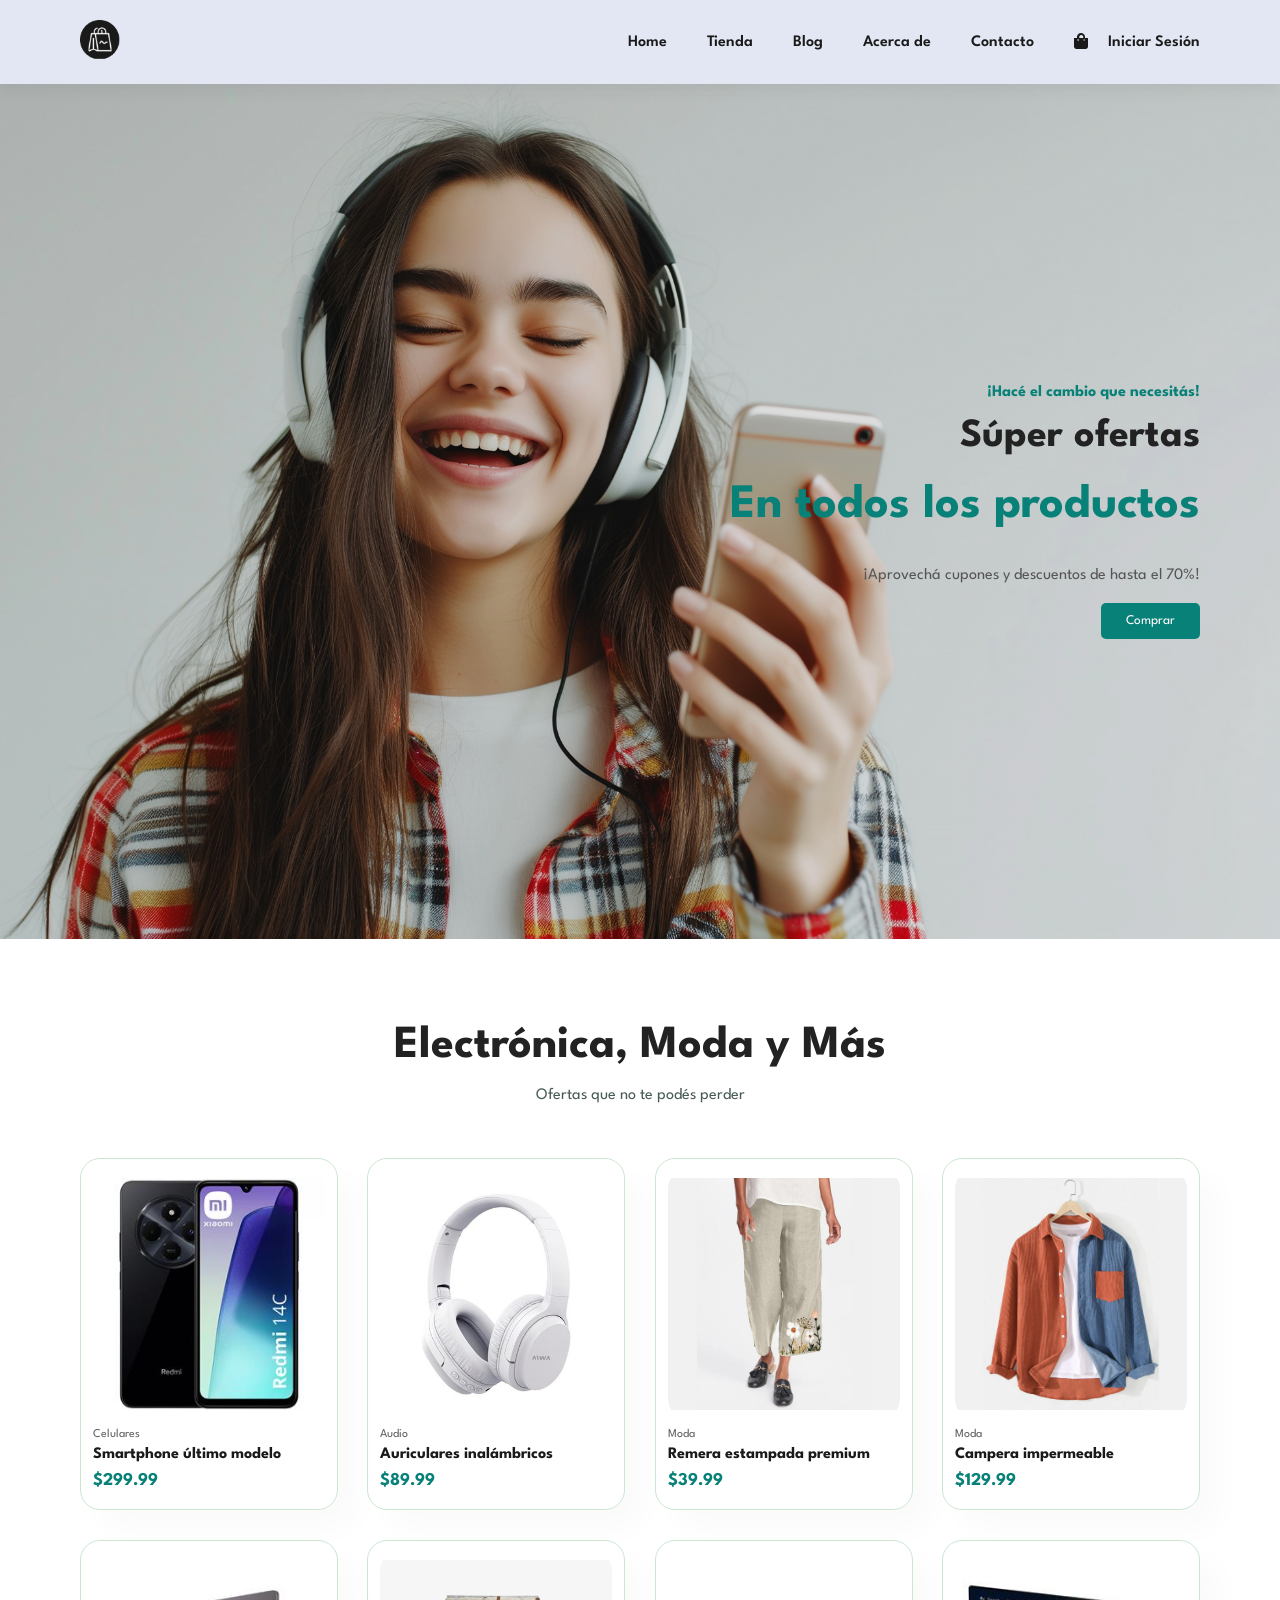
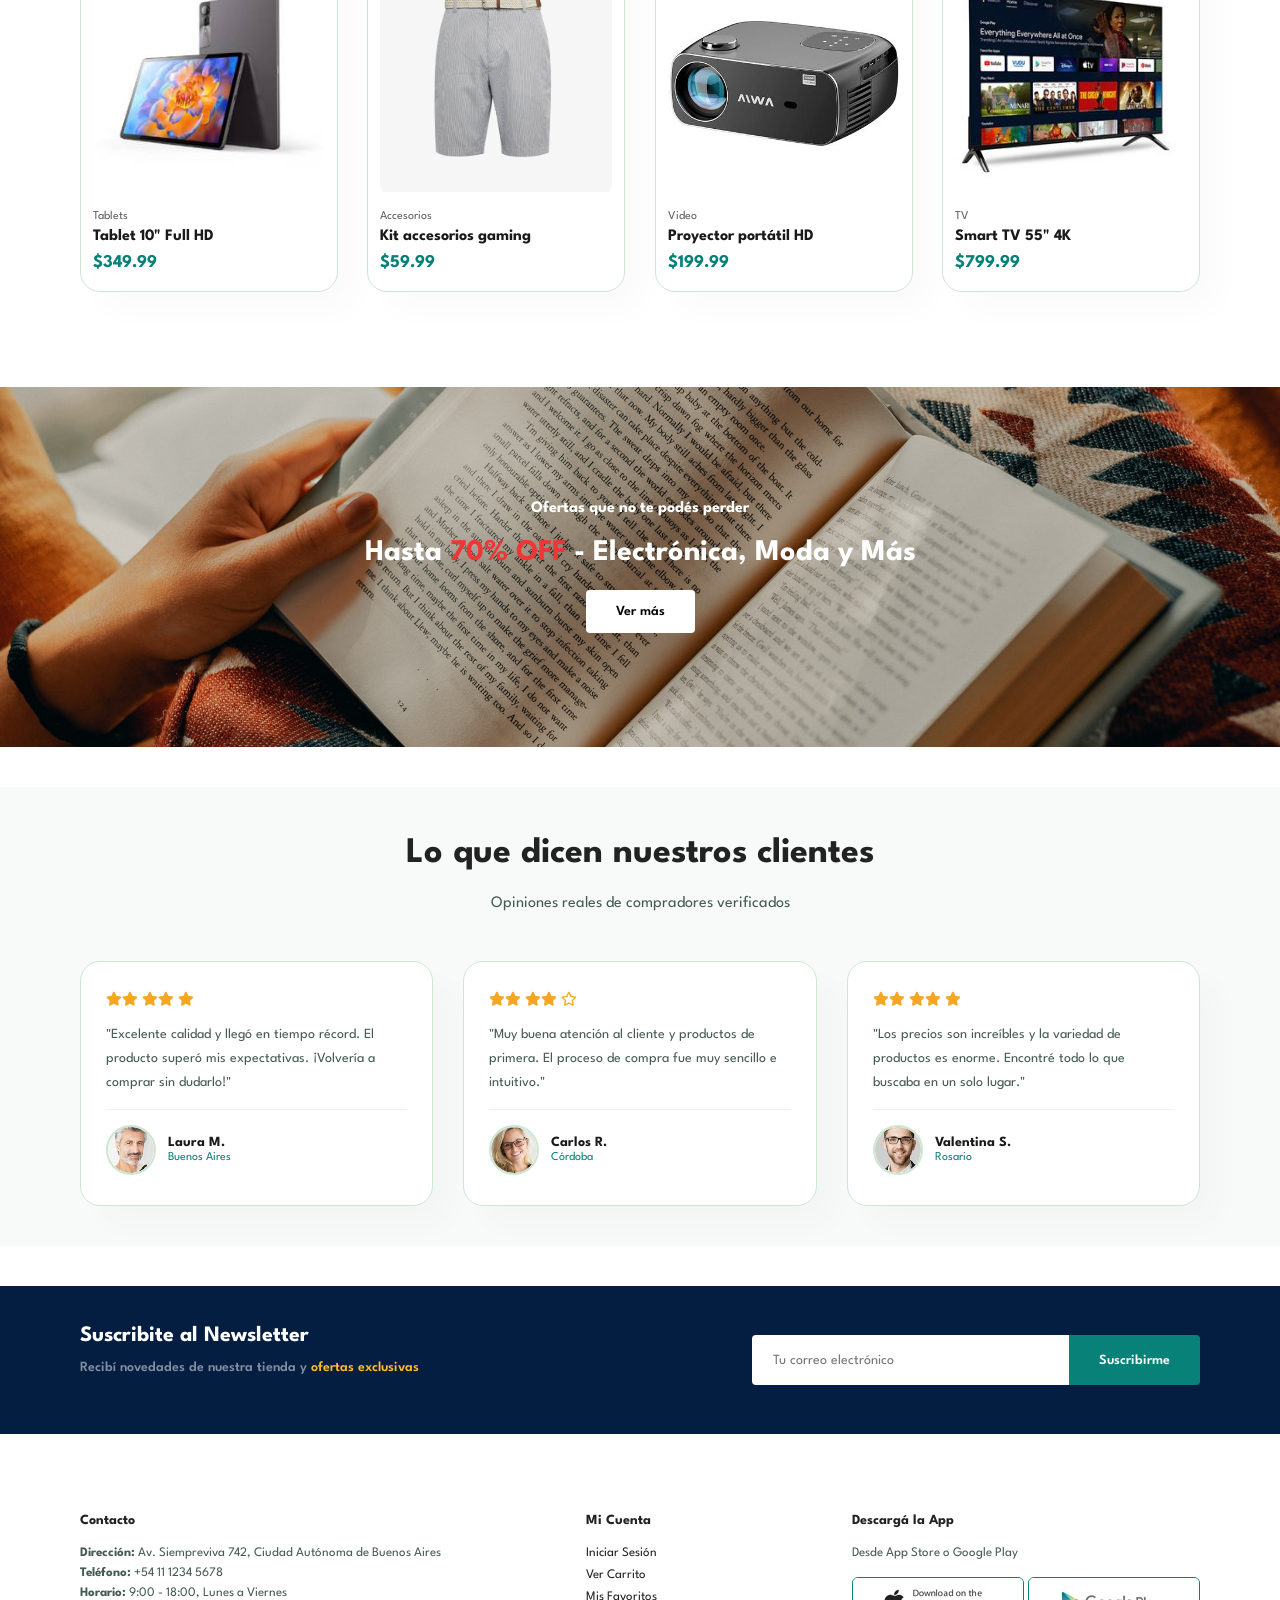
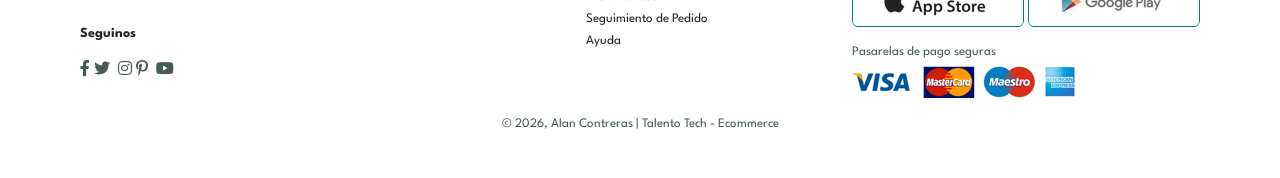
==== commit 9a816a14: "crear validator.js e iintegrarlo a login" ====
--- a/index.html
+++ b/index.html
@@ -1,6 +1,5 @@
 <!DOCTYPE html>
 <html lang="es">
-
 <head>
     <meta charset="UTF-8">
     <meta http-equiv="X-UA-Compatible" content="IE=edge">
@@ -9,9 +8,7 @@
     <link rel="stylesheet" href="https://pro.fontawesome.com/releases/v5.10.0/css/all.css" />
     <link rel="stylesheet" href="./css/style.css">
 </head>
-
 <body>
-
     <!-- ==================== HEADER ==================== -->
     <header class="header">
         <a href="index.html">
@@ -49,9 +46,7 @@
             <i id="bar" class="fas fa-outdent"></i>
         </div>
     </header>
-
     <main>
-
         <!-- ==================== HERO ==================== -->
         <section class="hero">
             <div class="hero-content">
@@ -62,13 +57,11 @@
                 <button>Comprar</button>
             </div>
         </section>
-
         <!-- ==================== PRODUCTOS ==================== -->
         <section class="section-productos section-p1">
             <h2>Electrónica, Moda y Más</h2>
             <p>Ofertas que no te podés perder</p>
             <div class="productos-container">
-
                 <div class="producto">
                     <img src="./img/productos/calular.jpg" alt="Celular">
                     <div class="producto-descripcion">
@@ -76,25 +69,15 @@
                         <h5>Smartphone último modelo</h5>
                         <h4>$299.99</h4>
                     </div>
-                    <!-- <a class="carrito" data-nombre="Smartphone último modelo" data-precio="299.99"
-                        data-imagen="../img/productos/calular.jpg">
-                        <i class="fal fa-shopping-cart"></i> Agregar
-                    </a> -->
-                </div>
-
-                <div class="producto">
-                    <img src=":/img/productos/auriculares.jpg" alt="Auriculares">
+                </div>
+                <div class="producto">
+                    <img src="../img/productos/auriculares.jpg" alt="Auriculares">
                     <div class="producto-descripcion">
                         <span>Audio</span>
                         <h5>Auriculares inalámbricos</h5>
                         <h4>$89.99</h4>
                     </div>
-                    <!-- <a class="carrito" data-nombre="Auriculares inalámbricos" data-precio="89.99"
-                        data-imagen="../img/productos/auriculares.jpg">
-                        <i class="fal fa-shopping-cart"></i> Agregar
-                    </a> -->
-                </div>
-
+                </div>
                 <div class="producto">
                     <img src="img/productos/f7.jpg" alt="Remera">
                     <div class="producto-descripcion">
@@ -102,12 +85,7 @@
                         <h5>Remera estampada premium</h5>
                         <h4>$39.99</h4>
                     </div>
-                    <!-- <a class="carrito" data-nombre="Remera estampada premium" data-precio="39.99"
-                        data-imagen="../img/productos/f7.jpg">
-                        <i class="fal fa-shopping-cart"></i> Agregar
-                    </a> -->
-                </div>
-
+                </div>
                 <div class="producto">
                     <img src="img/productos/f6.jpg" alt="Campera">
                     <div class="producto-descripcion">
@@ -115,12 +93,7 @@
                         <h5>Campera impermeable</h5>
                         <h4>$129.99</h4>
                     </div>
-                    <!-- <a class="carrito" data-nombre="Campera impermeable" data-precio="129.99"
-                        data-imagen="../img/productos/f6.jpg">
-                        <i class="fal fa-shopping-cart"></i> Agregar
-                    </a> -->
-                </div>
-
+                </div>
                 <div class="producto">
                     <img src="img/productos/tablet.jpg" alt="Tablet">
                     <div class="producto-descripcion">
@@ -128,12 +101,7 @@
                         <h5>Tablet 10" Full HD</h5>
                         <h4>$349.99</h4>
                     </div>
-                    <!-- <a class="carrito" data-nombre="Tablet 10 Full HD" data-precio="349.99"
-                        data-imagen="../img/productos/tablet.jpg">
-                        <i class="fal fa-shopping-cart"></i> Agregar
-                    </a> -->
-                </div>
-
+                </div>
                 <div class="producto">
                     <img src="img/productos/n6.jpg" alt="Accesorios">
                     <div class="producto-descripcion">
@@ -141,12 +109,7 @@
                         <h5>Kit accesorios gaming</h5>
                         <h4>$59.99</h4>
                     </div>
-                    <!-- <a class="carrito" data-nombre="Kit accesorios gaming" data-precio="59.99"
-                        data-imagen="../img/productos/n6.jpg">
-                        <i class="fal fa-shopping-cart"></i> Agregar
-                    </a> -->
-                </div>
-
+                </div>
                 <div class="producto">
                     <img src="img/productos/proyector.jpg" alt="Proyector">
                     <div class="producto-descripcion">
@@ -154,12 +117,7 @@
                         <h5>Proyector portátil HD</h5>
                         <h4>$199.99</h4>
                     </div>
-                    <!-- <a class="carrito" data-nombre="Proyector portátil HD" data-precio="199.99"
-                        data-imagen="../img/productos/proyector.jpg">
-                        <i class="fal fa-shopping-cart"></i> Agregar
-                    </a> -->
-                </div>
-
+                </div>
                 <div class="producto">
                     <img src="img/productos/television.jpg" alt="Televisor">
                     <div class="producto-descripcion">
@@ -167,28 +125,20 @@
                         <h5>Smart TV 55" 4K</h5>
                         <h4>$799.99</h4>
                     </div>
-                    <!-- <a class="carrito" data-nombre="Smart TV 55 4K" data-precio="799.99"
-                        data-imagen="../img/productos/television.jpg">
-                        <i class="fal fa-shopping-cart"></i> Agregar
-                    </a> -->
-                </div>
-
-            </div>
-        </section>
-
+                </div>
+            </div>
+        </section>
         <!-- ==================== BANNER ==================== -->
         <section class="banner section-m1">
             <h4>Ofertas que no te podés perder</h4>
             <h2>Hasta <span>70% OFF</span> - Electrónica, Moda y Más</h2>
             <button>Ver más</button>
         </section>
-
         <!-- ==================== RESEÑAS ==================== -->
         <section class="section-resenias section-p1 section-m1">
             <h2>Lo que dicen nuestros clientes</h2>
             <p>Opiniones reales de compradores verificados</p>
             <div class="resenias-container">
-
                 <div class="resenia-card">
                     <div class="resenia-estrellas">
                         <i class="fas fa-star"></i><i class="fas fa-star"></i>
@@ -204,7 +154,6 @@
                         </div>
                     </div>
                 </div>
-
                 <div class="resenia-card">
                     <div class="resenia-estrellas">
                         <i class="fas fa-star"></i><i class="fas fa-star"></i>
@@ -220,7 +169,6 @@
                         </div>
                     </div>
                 </div>
-
                 <div class="resenia-card">
                     <div class="resenia-estrellas">
                         <i class="fas fa-star"></i><i class="fas fa-star"></i>
@@ -236,10 +184,8 @@
                         </div>
                     </div>
                 </div>
-
-            </div>
-        </section>
-
+            </div>
+        </section>
         <!-- ==================== NEWSLETTER ==================== -->
         <section class="newsletter section-p1 section-m1">
             <div class="newstext">
@@ -251,15 +197,12 @@
                 <button>Suscribirme</button>
             </div>
         </section>
-
         <!-- TOAST -->
         <div id="toast" class="toast-custom">
             <span id="toastMensaje"></span>
             <button id="btnCerrarToast">✕</button>
         </div>
-
     </main>
-
     <!-- ==================== FOOTER ==================== -->
     <footer class="section-p1">
         <div class="col">
@@ -298,15 +241,11 @@
             <p>© 2026, Alan Contreras | Talento Tech - Ecommerce</p>
         </copyright>
     </footer>
-
     <!-- Componentes -->
     <script type="module" src="script/components/toast.js"></script>
-
     <script type="module" src="script/components/navbar.js"></script>
-
     <!-- Páginas -->
-    <script type="module" src="script/pages/home.js"></script>
-
+    <!-- <script type="module" src="script/pages/home.js"></script> -->
     <!-- Scripts generales (solo si no usan imports) -->
     <script src="script/script.js"></script>
     </body>
--- a/css/style.css
+++ b/css/style.css
@@ -5,7 +5,6 @@
 
 /* Google Fonts - Fuente principal del proyecto */
 @import url("https://fonts.googleapis.com/css2?family=Spartan:wght@100;200;300;400;500;600;700;800;900&display=swap");
-
 /* Reset general: elimina márgenes y paddings por defecto del navegador */
 * {
     margin: 0;
@@ -13,59 +12,47 @@
     box-sizing: border-box;
     font-family: "Spartan", sans-serif;
 }
-
 html {
     scroll-behavior: smooth;
 }
-
 /* Tipografía base */
 h1 {
     font-size: 50px;
     line-height: 64px;
     color: #222;
 }
-
 h2 {
     font-size: 46px;
     line-height: 54px;
     color: #222;
 }
-
 h4 {
     font-size: 20px;
     color: #222;
 }
-
 h6 {
     font-weight: 700;
     font-size: 12px;
 }
-
 p {
     font-size: 16px;
     color: #465b52;
     margin: 15px 0 20px 0;
 }
-
 body {
     width: 100%;
 }
-
 /* Clases utilitarias de espaciado reutilizadas en varias secciones */
 .section-p1 {
     padding: 40px 80px;
 }
-
 .section-m1 {
     margin: 40px 0;
 }
-
-
 /* ============================================================
    HEADER Y NAVEGACIÓN
    Barra superior fija con logo y menú
    ============================================================ */
-
 .header {
     display: flex;
     align-items: center;
@@ -79,19 +66,16 @@
     top: 0;
     left: 0;
 }
-
 /* Lista de navegación horizontal */
 .navbar {
     display: flex;
     align-items: center;
     justify-content: center;
 }
-
 .navbar li {
     list-style: none;
     padding: 0 20px;
 }
-
 .navbar a {
     text-decoration: none;
     font-size: 16px;
@@ -99,22 +83,18 @@
     color: #1a1a1a;
     transition: 0.3s ease;
 }
-
 .navbar a:hover {
     color: #088178;
 }
-
 /* Botón hamburguesa - oculto en desktop, visible en mobile */
 .mobile {
     display: none;
     align-items: center;
 }
-
 /* Botón cerrar menú mobile */
 .close {
     display: none;
 }
-
 /* toast */
 .toast-custom {
     position: fixed;
@@ -136,12 +116,10 @@
     pointer-events: none;
     transition: opacity 0.3s ease;
 }
-
-.toast-custom.visible {
+.toast-custom.mostrar {
     opacity: 1;
     pointer-events: all;
 }
-
 .toast-custom button {
     background: none;
     border: none;
@@ -151,9 +129,7 @@
     line-height: 1;
     padding: 0;
 }
-
 /* Modal */
-
 .modal-overlay {
     position: fixed;
     inset: 0;
@@ -166,12 +142,10 @@
     pointer-events: none;
     transition: opacity 0.3s ease;
 }
-
 .modal-overlay.visible {
     opacity: 1;
     pointer-events: all;
 }
-
 .modal-custom {
     background: #fff;
     border-radius: 16px;
@@ -181,33 +155,28 @@
     text-align: center;
     position: relative;
 }
-
 .modal-custom img {
     height: 200px;
     object-fit: contain;
     margin-bottom: 16px;
 }
-
 .modal-custom h5 {
     font-size: 16px;
     font-weight: 700;
     color: #1a1a1a;
     margin-bottom: 10px;
 }
-
 .modal-custom p {
     font-size: 13px;
     color: #465b52;
     line-height: 1.6;
     margin-bottom: 16px;
 }
-
 .modal-custom h4 {
     font-size: 20px;
     font-weight: 700;
     color: #088178;
 }
-
 .modal-cerrar {
     position: absolute;
     top: 14px;
@@ -218,10 +187,6 @@
     cursor: pointer;
     color: #222;
 }
-
-
-
-
 /* Responsive: menú deslizante desde la derecha en pantallas pequeñas */
 @media (max-width: 799px) {
     .navbar {
@@ -239,27 +204,22 @@
         padding: 80px 0 0 10px;
         transition: 0.3s;
     }
-
     .navbar li {
         margin-bottom: 25px;
     }
-
     .mobile {
         display: flex;
         align-items: center;
     }
-
     .mobile i {
         color: #1a1a1a;
         font-size: 24px;
         padding-left: 20px;
     }
-
     /* Clase que se agrega con JS para mostrar el menú */
     .active {
         right: 0px;
     }
-
     .close {
         display: initial;
         position: absolute;
@@ -269,13 +229,10 @@
         font-size: 24px;
     }
 }
-
-
 /* ============================================================
    HERO
    Sección principal con imagen de fondo y texto destacado
    ============================================================ */
-
 .hero {
     background-image: url('../img/hero4.jpg');
     display: flex;
@@ -288,7 +245,6 @@
     padding: 0 80px;
     margin-bottom: 40px;
 }
-
 .hero .hero-content {
     width: 50%;
     display: flex;
@@ -297,30 +253,25 @@
     text-align: right;
     z-index: 1;
 }
-
 .hero .hero-content h4 {
     color: #088178;
     margin-bottom: 10px;
     font-size: 1rem;
 }
-
 .hero .hero-content h2 {
     color: #222;
     font-size: 2.5rem;
     margin-bottom: 10px;
 }
-
 .hero .hero-content h1 {
     color: #088178;
     font-size: 3rem;
     margin-bottom: 15px;
 }
-
 .hero .hero-content p {
     color: #555;
     margin-bottom: 20px;
 }
-
 .hero .hero-content button {
     background-color: #088178;
     color: white;
@@ -330,17 +281,14 @@
     cursor: pointer;
     transition: background-color 0.3s ease;
 }
-
 .hero .hero-content button:hover {
     background-color: #066f66;
 }
-
 /* Responsive Hero */
 @media (max-width: 1200px) {
     .hero { padding: 0 60px; }
     .hero .hero-content { width: 55%; }
 }
-
 @media (max-width: 992px) {
     .hero { height: 85vh; padding: 0 60px; }
     .hero .hero-content { width: 60%; }
@@ -348,7 +296,6 @@
     .hero .hero-content h2 { font-size: 2.2rem; }
     .hero .hero-content p { font-size: 0.9rem; }
 }
-
 @media (max-width: 768px) {
     .hero {
         height: 70vh;
@@ -365,7 +312,6 @@
     .hero .hero-content h2 { font-size: 1.8rem; }
     .hero .hero-content h1 { font-size: 2.2rem; }
 }
-
 @media (max-width: 576px) {
     .hero { height: 60vh; padding: 0 20px; background-position: 55% center; }
     .hero .hero-content { width: 100%; }
@@ -375,18 +321,14 @@
     .hero .hero-content p { font-size: 0.8rem; margin-bottom: 15px; }
     .hero .hero-content button { padding: 10px 20px; font-size: 0.9rem; }
 }
-
-
 /* ============================================================
    SECCIÓN PRODUCTOS
    Grilla de cards con imagen, descripción y precio
    Usa Flexbox para distribuir los productos
    ============================================================ */
-
 .section-productos {
     text-align: center;
 }
-
 /* Contenedor Flexbox de las cards */
 .section-productos .productos-container {
     display: flex;
@@ -394,7 +336,6 @@
     padding-top: 20px;
     flex-wrap: wrap;
 }
-
 /* Card individual de producto */
 .section-productos .productos-container .producto {
     width: 23%;
@@ -410,7 +351,6 @@
     display: flex;
     flex-direction: column;
 }
-
 .section-productos .productos-container .producto img {
     width: 100%;
     border-radius: 20px;
@@ -418,7 +358,6 @@
     object-fit: contain;
     display: block;
 }
-
 /* Descripción dentro de la card */
 .section-productos .productos-container .producto .producto-descripcion {
     text-align: start;
@@ -429,18 +368,15 @@
     justify-content: flex-start;
     flex-grow: 1;
 }
-
 .section-productos .productos-container .producto .producto-descripcion span {
     color: #606063;
     font-size: 12px;
 }
-
 .section-productos .productos-container .producto .producto-descripcion h5 {
     padding-top: 7px;
     color: #1a1a1a;
     font-size: 16px;
 }
-
 /* Precio del producto */
 .section-productos .productos-container .producto .producto-descripcion h4 {
     padding-top: 7px;
@@ -449,12 +385,10 @@
     color: #088178;
     margin-top: auto;
 }
-
 /* Efecto hover en la card */
 .section-productos .productos-container .producto:hover {
     box-shadow: 20px 20px 30px rgba(0, 0, 0, 0.15);
 }
-
 /* Botón agregar al carrito */
 .section-productos .productos-container .producto .carrito {
     display: flex;
@@ -473,45 +407,37 @@
     letter-spacing: 0.5px;
     transition: background-color 0.3s ease;
 }
-
 .section-productos .productos-container .producto .carrito:hover {
     background-color: #066f66;
 }
-
 /* Responsive Productos */
 @media (max-width: 1200px) {
     .section-productos .productos-container { justify-content: space-around; }
     .section-productos .productos-container .producto { margin: 15px 10px; }
 }
-
 @media (max-width: 992px) {
     .section-productos h2 { font-size: 1.8rem; }
     .section-productos p { font-size: 0.9rem; }
     .section-productos .productos-container .producto { width: 30%; min-width: 220px; }
 }
-
 @media (max-width: 768px) {
     .section-productos .productos-container .producto { width: 45%; min-width: 200px; }
     .section-productos .productos-container { justify-content: space-between; }
 }
-
 @media (max-width: 576px) {
     .section-productos { padding: 20px 10px; }
     .section-productos h2 { font-size: 1.5rem; }
     .section-productos .productos-container .producto { width: 100%; min-width: unset; margin: 10px 0; }
     .section-productos .productos-container .producto .producto-descripcion h5 { font-size: 13px; }
 }
-
-
-/* ============================================================
+/* ===========================================================
    BANNER
    Sección con imagen de fondo y texto promocional
    ============================================================ */
-
 .banner {
     width: 100%;
     height: 40vh;
-    background-image: url(img/banner/b19.jpg);
+    background-image: url(../img/banner/b19.jpg);
     background-repeat: no-repeat;
     background-size: cover;
     background-position: center;
@@ -521,22 +447,18 @@
     align-items: center;
     text-align: center;
 }
-
 .banner h4 {
     color: #fff;
     font-size: 16px;
 }
-
 .banner h2 {
     color: #fff;
     font-size: 30px;
     padding: 10px 0;
 }
-
 .banner span {
     color: #ef3636;
 }
-
 .banner button {
     font-size: 14px;
     font-weight: 600;
@@ -549,43 +471,35 @@
     outline: none;
     transition: 0.2s;
 }
-
 .banner button:hover {
     background: #088178;
     color: #fff;
 }
-
 /* Responsive Banner */
 @media (max-width: 1200px) {
     .banner { padding: 0 60px; }
     .banner h2 { font-size: 28px; }
 }
-
 @media (max-width: 992px) {
     .banner { height: 35vh; }
     .banner h2 { font-size: 26px; }
 }
-
 @media (max-width: 768px) {
     .banner { height: 30vh; padding: 0 20px; }
     .banner h4 { font-size: 14px; }
     .banner h2 { font-size: 22px; }
     .banner button { padding: 12px 20px; }
 }
-
 @media (max-width: 576px) {
     .banner { height: 25vh; }
     .banner h4 { font-size: 12px; }
     .banner h2 { font-size: 18px; }
     .banner button { padding: 10px 15px; font-size: 12px; }
 }
-
-
 /* ============================================================
    NEWSLETTER
    Sección de suscripción con fondo oscuro e input de email
    ============================================================ */
-
 .newsletter {
     display: flex;
     justify-content: space-between;
@@ -595,29 +509,24 @@
     background-position: 20% 30%;
     background-color: #041e42;
 }
-
 .newsletter h4 {
     font-size: 22px;
     font-weight: 700;
     color: #fff;
 }
-
 .newsletter p {
     font-size: 14px;
     font-weight: 600;
     color: #818ea0;
 }
-
 .newsletter p span {
     color: #ffbd27;
 }
-
 /* Formulario de suscripción */
 .newsletter .form {
     display: flex;
     width: 40%;
 }
-
 .newsletter .form input {
     height: 3.125rem;
     padding: 0 1.25rem;
@@ -627,7 +536,6 @@
     border-radius: 4px 0 0 4px;
     outline: none;
 }
-
 .newsletter .form button {
     font-size: 14px;
     font-weight: 600;
@@ -641,135 +549,109 @@
     outline: none;
     transition: 0.2s;
 }
-
 /* Responsive Newsletter */
 @media (max-width: 1200px) {
     .newsletter { padding: 40px 60px; }
     .newsletter .form { width: 45%; }
 }
-
 @media (max-width: 992px) {
     .newsletter .form { width: 80%; }
 }
-
 @media (max-width: 768px) {
     .newsletter { flex-direction: column; align-items: flex-start; }
     .newsletter .newstext { margin-bottom: 20px; width: 100%; }
 }
-
 @media (max-width: 576px) {
     .newsletter { padding: 20px 10px; }
     .newsletter h4 { font-size: 18px; }
     .newsletter .form { width: 100%; }
     .newsletter .form button { padding: 12px 15px; }
 }
-
-
 /* ============================================================
    FOOTER
    Pie de página con columnas de información
    ============================================================ */
-
 footer {
     display: flex;
     flex-wrap: wrap;
     justify-content: space-between;
 }
-
 footer .col {
     display: flex;
     flex-direction: column;
     align-items: flex-start;
     margin-bottom: 20px;
 }
-
 footer h4 {
     font-size: 14px;
     padding-bottom: 20px;
 }
-
 footer p {
     font-size: 13px;
     margin: 0 0 8px 0;
 }
-
 footer a {
     font-size: 13px;
     text-decoration: none;
     color: #222;
     margin-bottom: 10px;
 }
-
 footer .follow {
     margin-top: 20px;
 }
-
 footer .follow i {
     color: #465b52;
     padding-right: 4px;
     cursor: pointer;
 }
-
 /* Imágenes de tiendas de apps */
 footer .install .row img {
     margin: 10px 0 15px 0;
     border: 1px solid #088178;
     border-radius: 6px;
 }
-
 footer .follow i:hover,
 footer a:hover {
     color: #088178;
 }
-
 footer .copyright {
     width: 100%;
     text-align: center;
 }
-
 /* Responsive Footer */
 @media (max-width: 1200px) {
     footer { padding: 40px 60px; }
     footer .col { padding-right: 20px; }
 }
-
 @media (max-width: 992px) {
     footer { padding: 40px 20px; }
     footer .col { width: 45%; margin-bottom: 25px; }
 }
-
 @media (max-width: 768px) {
     footer .col { width: 48%; }
     footer .copyright { margin-top: 20px; }
 }
-
 @media (max-width: 576px) {
     footer { flex-direction: column; }
     footer .col { width: 100%; margin-bottom: 30px; }
     footer .copyright { margin-top: 10px; font-size: 13px; }
 }
-
-
 /* ============================================================
    SECCIÓN RESEÑAS
    Opiniones de clientes usando CSS Grid de 3 columnas
    ============================================================ */
-
 .section-resenias {
     text-align: center;
     background-color: #f8faf9;
 }
-
 .section-resenias h2 {
     font-size: 36px;
     color: #222;
 }
-
 .section-resenias > p {
     color: #465b52;
     margin-bottom: 30px;
 }
-
 /* Grid de 3 columnas para las cards */
 .resenias-container {
     display: grid;
@@ -777,7 +659,6 @@
     gap: 30px;
     padding-top: 20px;
 }
-
 /* Card individual de reseña */
 .resenia-card {
     background-color: #fff;
@@ -791,18 +672,15 @@
     flex-direction: column;
     gap: 15px;
 }
-
 .resenia-card:hover {
     box-shadow: 20px 20px 30px rgba(0, 0, 0, 0.1);
     transform: translateY(-4px);
 }
-
 /* Estrellas de calificación */
 .resenia-estrellas i {
     color: #f5a623;
     font-size: 14px;
 }
-
 .resenia-card > p {
     font-size: 14px;
     color: #465b52;
@@ -810,7 +688,6 @@
     margin: 0;
     flex-grow: 1;
 }
-
 /* Datos del autor de la reseña */
 .resenia-autor {
     display: flex;
@@ -820,7 +697,6 @@
     padding-top: 15px;
     margin-top: auto;
 }
-
 .resenia-autor img {
     width: 50px;
     height: 50px;
@@ -828,26 +704,22 @@
     object-fit: cover;
     border: 2px solid #cce7d0;
 }
-
 .resenia-autor h5 {
     font-size: 14px;
     font-weight: 700;
     color: #1a1a1a;
     margin: 0;
 }
-
 .resenia-autor span {
     font-size: 12px;
     color: #088178;
 }
-
 /* Responsive Reseñas */
 @media (max-width: 992px) {
     .resenias-container {
         grid-template-columns: repeat(2, 1fr);
     }
 }
-
 @media (max-width: 576px) {
     .section-resenias { padding: 20px 15px; }
     .section-resenias h2 { font-size: 26px; }
@@ -856,7 +728,6 @@
         gap: 20px;
     }
 }
-
 /* ============================================================
     MODAL DE CONFIRMACIÓN
    ============================================================ */
@@ -872,7 +743,6 @@
     align-items: center;
     z-index: 9999;
 }
-
 .modal-box {
     background: white;
     padding: 20px;
@@ -880,35 +750,29 @@
     width: 300px;
     text-align: center;
 }
-
 .modal-actions {
     display: flex;
     justify-content: space-between;
     margin-top: 20px;
 }
-
 .hidden {
     display: none;
 }
-
 .btn-ok {
     background: green;
     color: white;
     border: none;
     padding: 8px 12px;
 }
-
 .btn-cancel {
     background: red;
     color: white;
     border: none;
     padding: 8px 12px;
 }
-
 /* ============================================================
     ESTILO DEL BADGE DEL CARRITO
    ============================================================ */
-
    .cart-badge {
     position: absolute;
     background: red;
@@ -919,33 +783,128 @@
     min-width: 18px;
     text-align: center;
 }
-
 /* ============================================================
     ANIMACIÓN DEL BADGE DEL CARRITO
    ============================================================ */
-
 @keyframes bounceBadge {
-
     0% {
         transform: scale(1);
     }
-
     40% {
         transform: scale(1.4);
     }
-
     70% {
         transform: scale(.9);
     }
-
     100% {
         transform: scale(1);
     }
-
-}
-
+}
 .badge-bounce{
-
     animation:bounceBadge .35s;
-
+}
+/* ============================================================
+   FORMULARIOS LOGIN / REGISTRO
+   Estilo compartido de autenticación
+============================================================ */
+.auth-container {
+    min-height: calc(100vh - 100px);
+    display: flex;
+    justify-content: center;
+    align-items: center;
+    padding: 40px 20px;
+}
+.auth-card {
+    width: 100%;
+    max-width: 420px;
+    background: #fff;
+    border: 1px solid #cce7d0;
+    border-radius: 20px;
+    padding: 35px;
+    box-shadow: 
+    20px 20px 30px rgba(0,0,0,0.05);
+}
+.auth-card h3 {
+    text-align: center;
+    color: #088178;
+    font-weight: 700;
+    margin-bottom: 25px;
+}
+.auth-card label {
+    font-size: 14px;
+    font-weight: 600;
+    color: #222;
+}
+.auth-card input {
+    width: 100%;
+    padding: 12px 15px;
+    border-radius: 6px;
+    border: 1px solid #e1e1e1;
+    margin-top: 8px;
+    margin-bottom: 15px;
+}
+.auth-card input:focus {
+    outline: none;
+    border-color: #088178;
+}
+.btn-auth {
+    width:100%;
+    background-color:#088178;
+    color:white;
+    border:none;
+    padding:12px;
+    border-radius:5px;
+    font-weight:600;
+    cursor:pointer;
+    transition:.3s;
+}
+.btn-auth:hover {
+    background-color:#066f66;
+}
+.auth-link {
+    text-align:center;
+    margin-top:20px;
+}
+.auth-link a {
+    text-decoration:none;
+    color:#088178;
+    font-weight:600;
+}
+.auth-link a:hover {
+    text-decoration:underline;
+}
+/* ============================================================
+   VALIDACIÓN DE FORMULARIOS
+   Estilos reutilizables para Login, Registro,
+   Contacto y futuros formularios.
+============================================================ */
+.campo-control{
+    display:flex;
+    flex-direction:column;
+    margin-bottom:18px;
+}
+.campo-control label{
+    margin-bottom:6px;
+    font-weight:600;
+}
+.error-text{
+    display:block;
+    min-height:18px;
+    margin-top:4px;
+    color:#dc3545;
+    font-size:.85rem;
+    font-weight:500;
+}
+.input-error{
+    border:2px solid #dc3545 !important;
+    outline:none;
+}
+.input-error:focus{
+    box-shadow:0 0 0 3px rgba(220,53,69,.15);
+}
+.input-success{
+    border:2px solid #198754 !important;
+}
+.input-success:focus{
+    box-shadow:0 0 0 3px rgba(25,135,84,.15);
 }
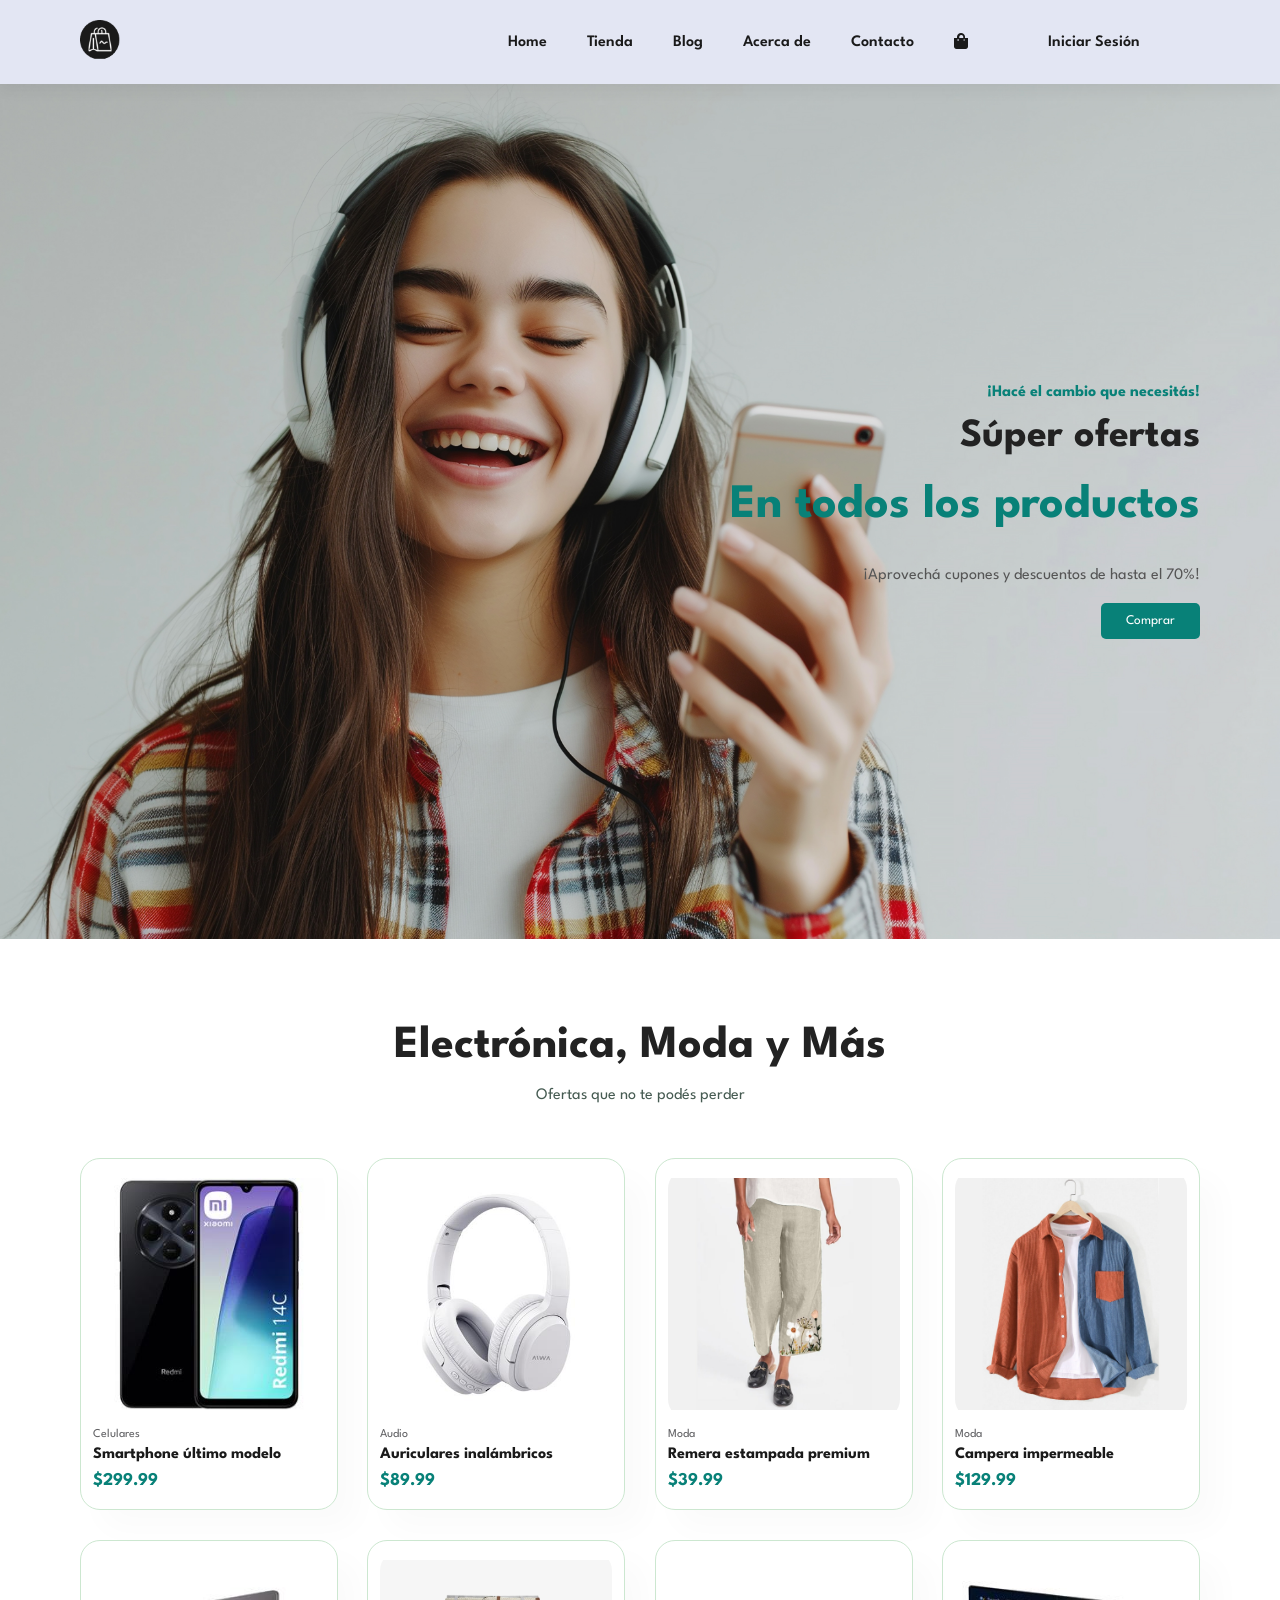
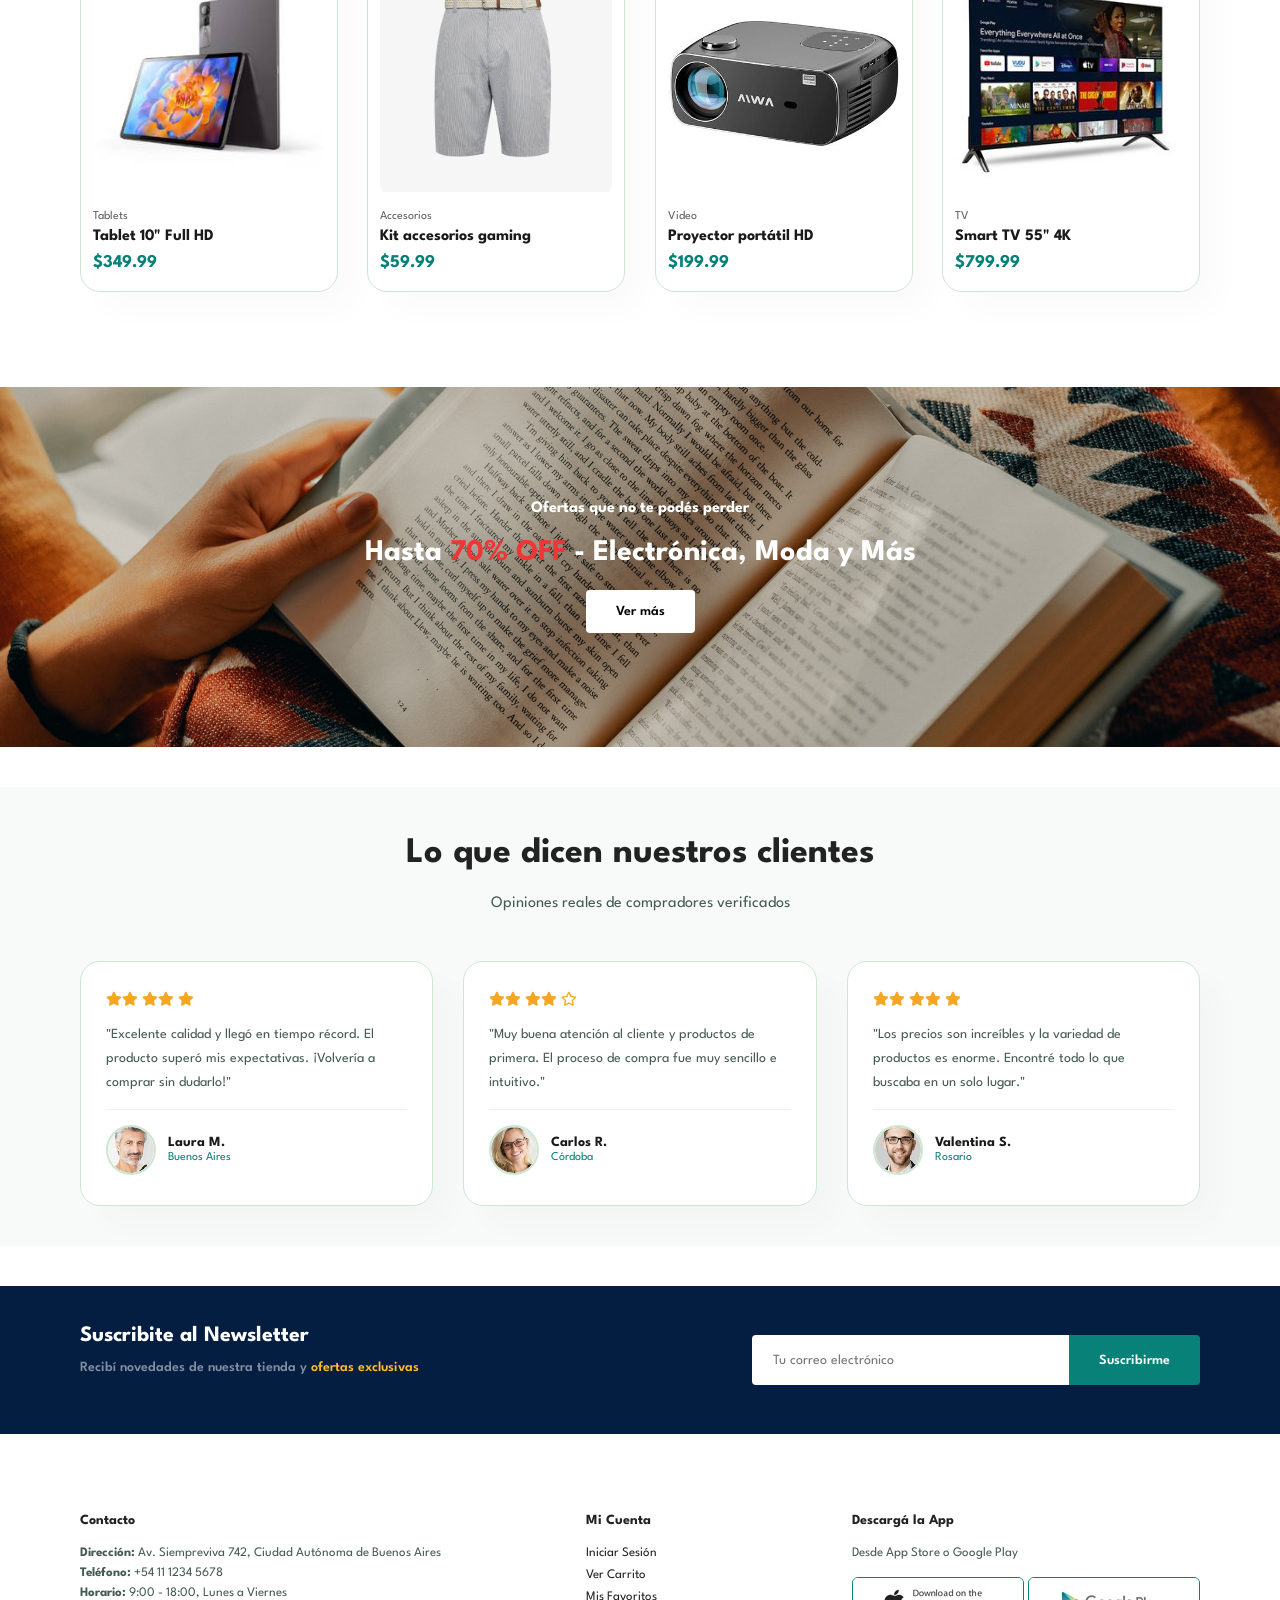
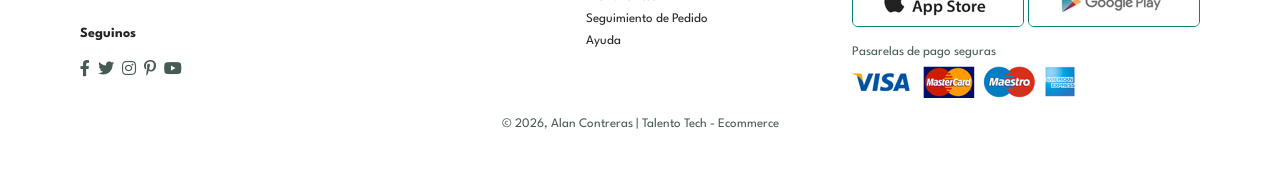
==== commit 2b63e5cf: "MODULARIZAMOS HEADER Y FOOTER EN TODAS LAS PAFINAS" ====
--- a/index.html
+++ b/index.html
@@ -10,42 +10,7 @@
 </head>
 <body>
     <!-- ==================== HEADER ==================== -->
-    <header class="header">
-        <a href="index.html">
-            <img src="./img/logo1.png" class="logo" alt="Logo Talento Tech" width="40px" height="40px">
-        </a>
-        <div>
-            <ul id="navbar" class="navbar">
-                <li><a href="index.html">Home</a></li>
-                <li><a href="pages/tienda.html">Tienda</a></li>
-                <li><a href="#">Blog</a></li>
-                <li><a href="#">Acerca de</a></li>
-                <li><a href="pages/contacto.html">Contacto</a></li>
-                <li>
-                    <a href="pages/carrito.html">
-                        <i class="fa fa-shopping-bag" aria-hidden="true"></i>
-                        <span id="cart-badge" class="cart-badge">0</span>
-                    </a>
-                </li>
-                <!-- Panel admin: solo visible si el rol del token es ADMIN -->
-                <li id="menuAdmin" style="display:none;"><a href="pages/admin.html">Panel Admin</a></li>
-                <!-- Nombre de usuario cuando hay sesión iniciada -->
-                <span id="navUsuario"></span>
-                <a href="pages/login.html" id="loginLink">Iniciar Sesión</a>
-                <a href="#" id="logoutLink">Cerrar Sesión</a>
-                <a href="#" id="close" class="close">
-                    <i class="far fa-times" aria-hidden="true"></i>
-                </a>
-            </ul>
-        </div>
-        <div class="mobile">
-            <a href="pages/carrito.html">
-                <i class="fa fa-shopping-bag" aria-hidden="true"></i>
-                <span class="cart-badge">0</span>
-            </a>
-            <i id="bar" class="fas fa-outdent"></i>
-        </div>
-    </header>
+    <header id="header-principal" class="header"></header>
     <main>
         <!-- ==================== HERO ==================== -->
         <section class="hero">
@@ -204,46 +169,13 @@
         </div>
     </main>
     <!-- ==================== FOOTER ==================== -->
-    <footer class="section-p1">
-        <div class="col">
-            <h4>Contacto</h4>
-            <p><strong>Dirección:</strong> Av. Siempreviva 742, Ciudad Autónoma de Buenos Aires</p>
-            <p><strong>Teléfono:</strong> +54 11 1234 5678</p>
-            <p><strong>Horario:</strong> 9:00 - 18:00, Lunes a Viernes</p>
-            <div class="follow">
-                <h4>Seguinos</h4>
-                <div class="icon">
-                    <i class="fab fa-facebook-f"></i><i class="fab fa-twitter"></i>
-                    <i class="fab fa-instagram"></i><i class="fab fa-pinterest-p"></i>
-                    <i class="fab fa-youtube"></i>
-                </div>
-            </div>
-        </div>
-        <div class="col">
-            <h4>Mi Cuenta</h4>
-            <a href="pages/login.html">Iniciar Sesión</a>
-            <a href="pages/carrito.html">Ver Carrito</a>
-            <a href="#">Mis Favoritos</a>
-            <a href="#">Seguimiento de Pedido</a>
-            <a href="#">Ayuda</a>
-        </div>
-        <div class="col install">
-            <h4>Descargá la App</h4>
-            <p>Desde App Store o Google Play</p>
-            <div class="row">
-                <img src="img/pay/app.jpg" alt="App Store">
-                <img src="img/pay/play.jpg" alt="Google Play">
-            </div>
-            <p>Pasarelas de pago seguras</p>
-            <img src="img/pay/pay.png" alt="Métodos de Pago">
-        </div>
-        <copyright class="copyright">
-            <p>© 2026, Alan Contreras | Talento Tech - Ecommerce</p>
-        </copyright>
-    </footer>
+         <footer id="footer-principal" class="section-p1">
+        <!-- footer.js renderiza el contenido -->
+        </footer>
     <!-- Componentes -->
     <script type="module" src="script/components/toast.js"></script>
     <script type="module" src="script/components/navbar.js"></script>
+    <script type="module" src="script/components/footer.js"></script>
     <!-- Páginas -->
     <!-- <script type="module" src="script/pages/home.js"></script> -->
     <!-- Scripts generales (solo si no usan imports) -->
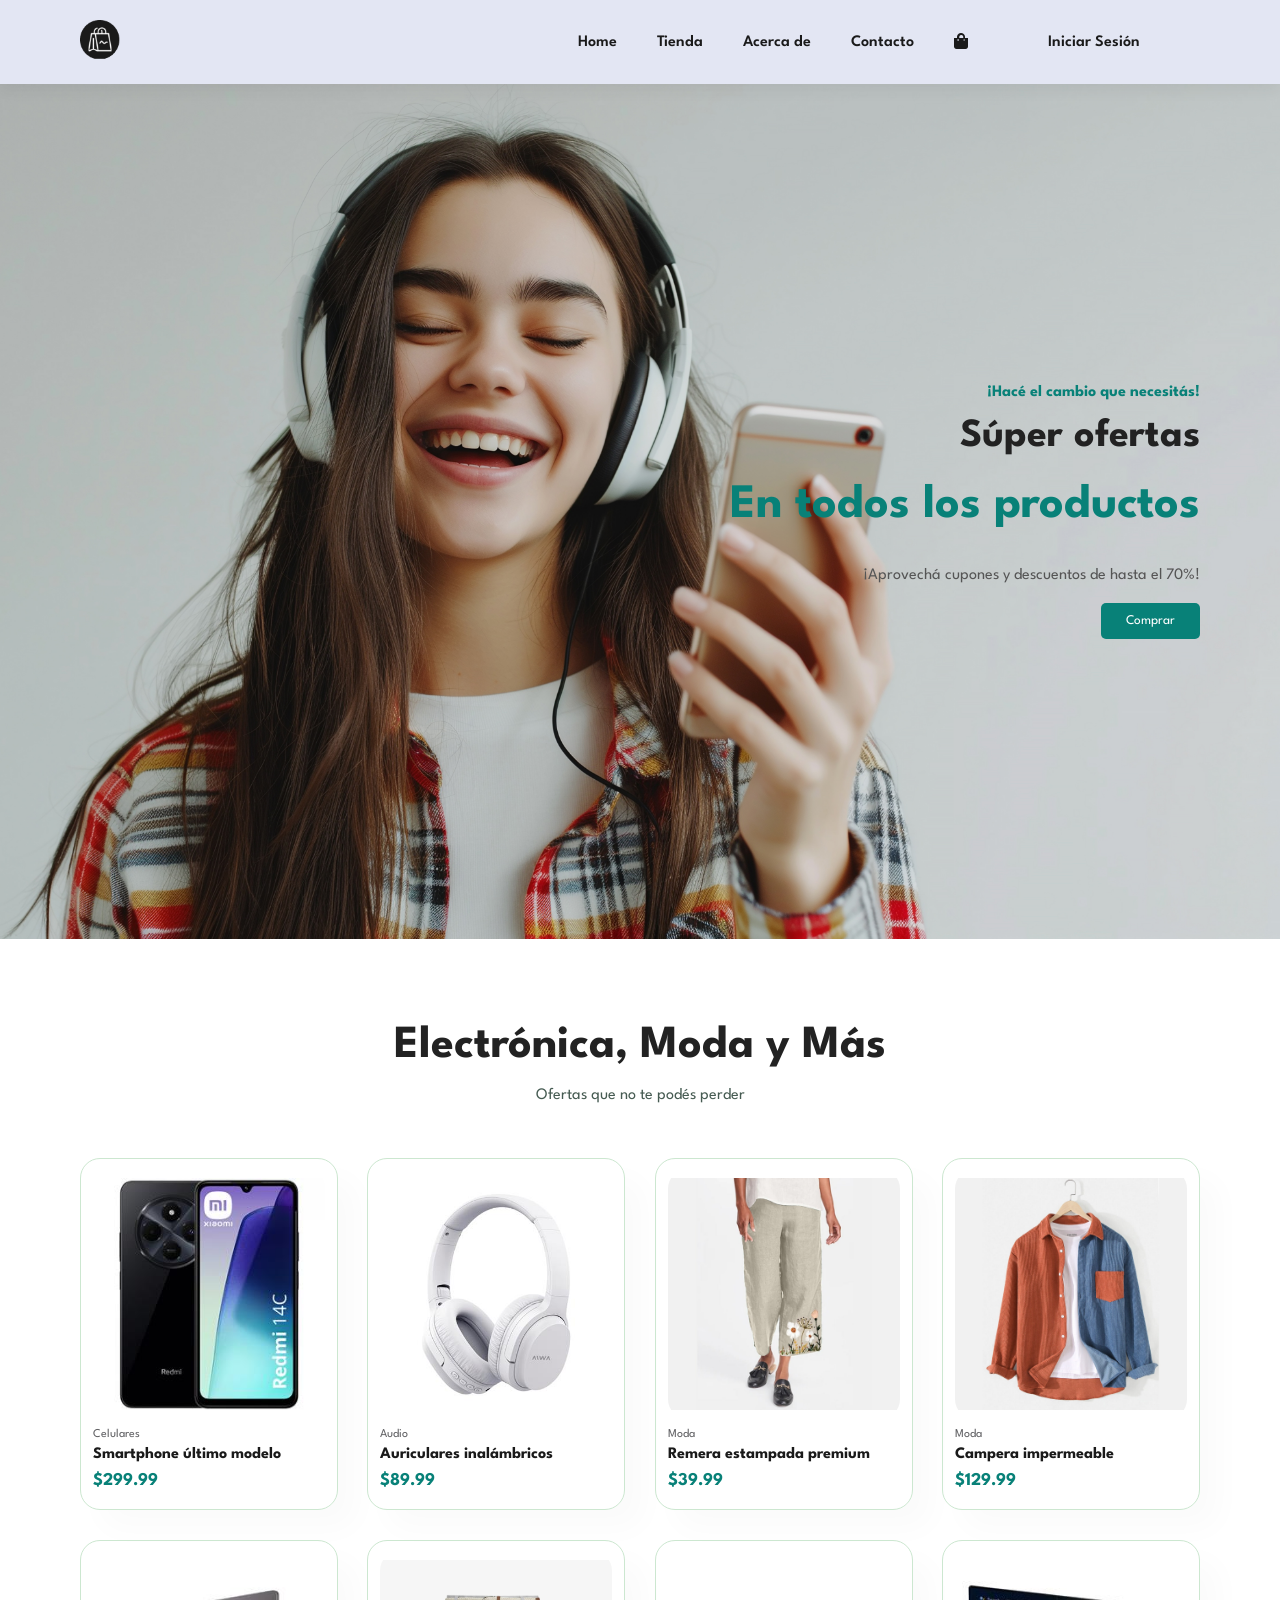
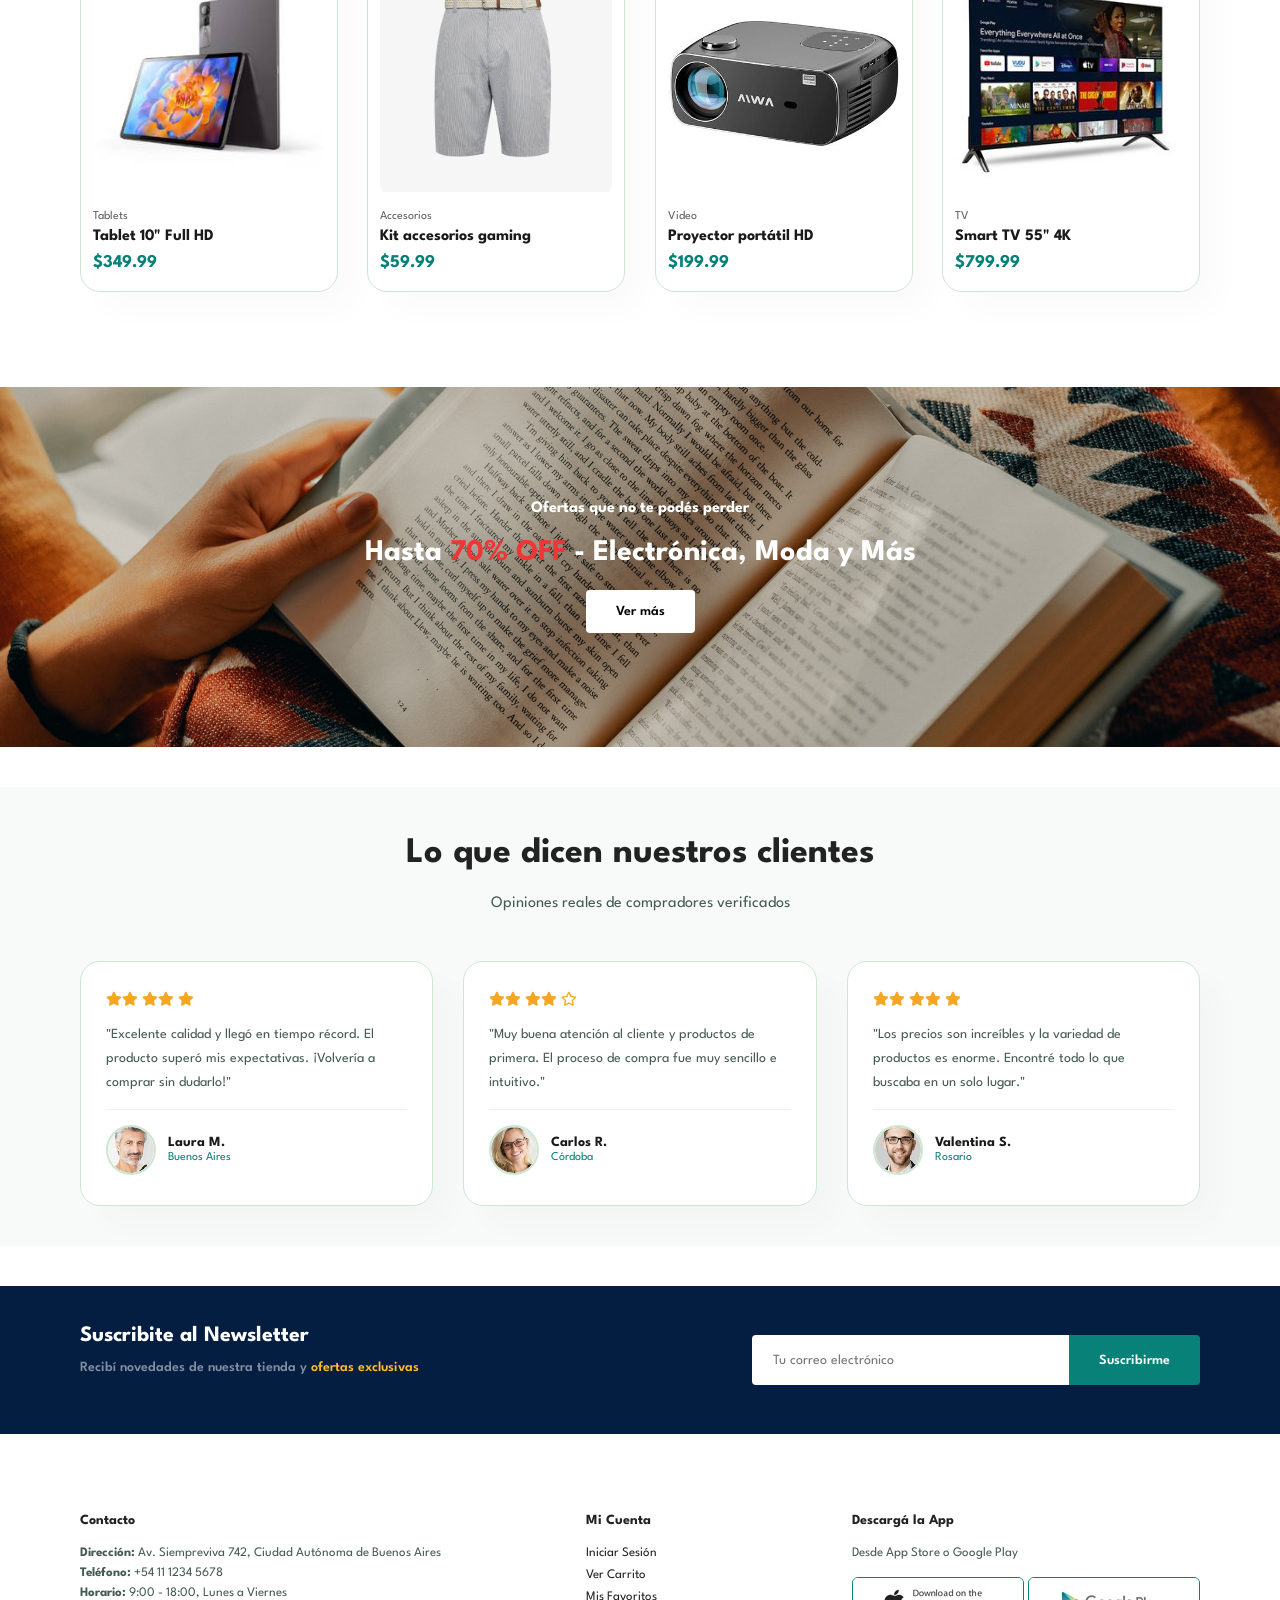
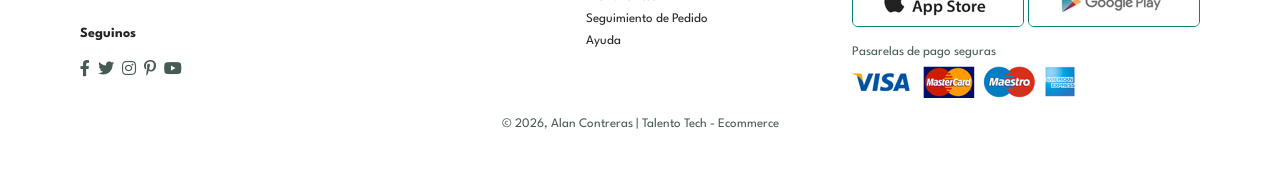
==== commit ef9784f6: "eliminando sripts que son del viejo diseño" ====
--- a/index.html
+++ b/index.html
@@ -178,8 +178,7 @@
     <script type="module" src="script/components/footer.js"></script>
     <!-- Páginas -->
     <!-- <script type="module" src="script/pages/home.js"></script> -->
-    <!-- Scripts generales (solo si no usan imports) -->
-    <script src="script/script.js"></script>
+    
     </body>
 
 </html>
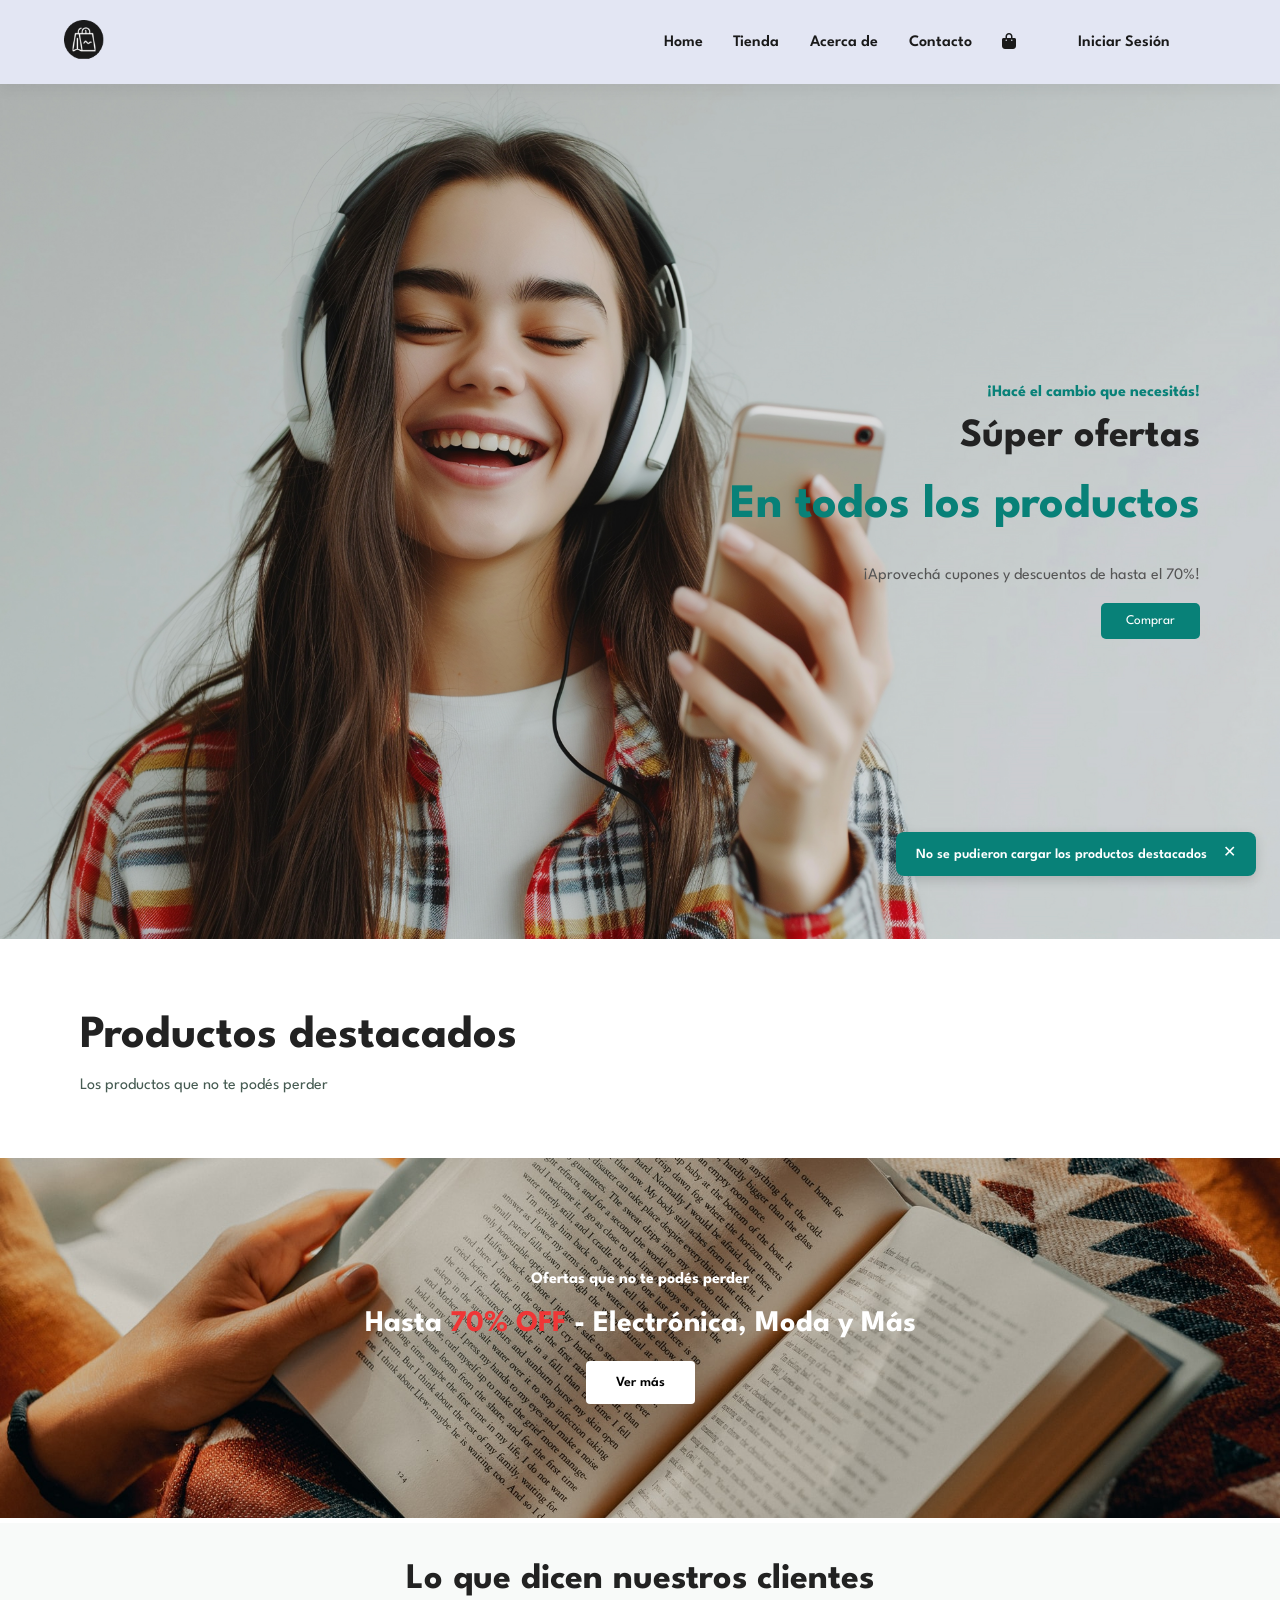
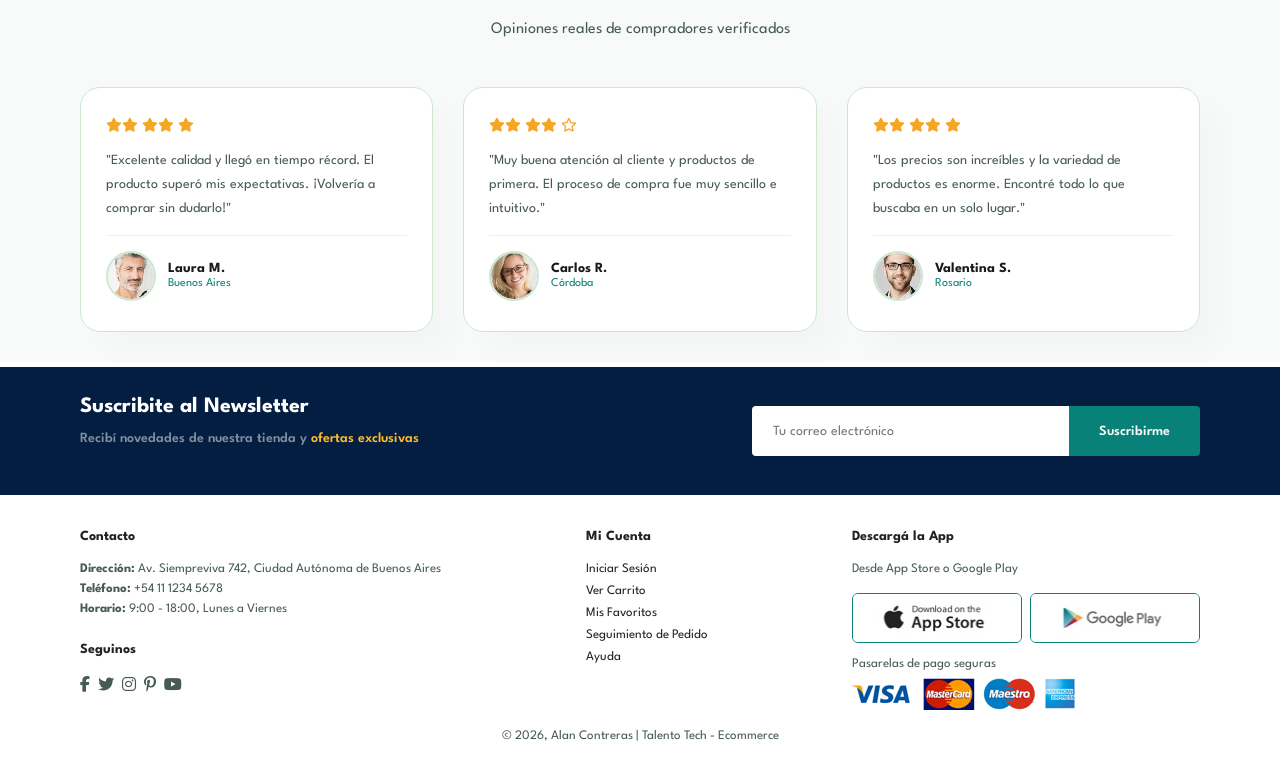
==== commit 86e3b2b1: "creamos home .js .  las cards son un componente reutilizable. Transformamos los productos destacados" ====
--- a/index.html
+++ b/index.html
@@ -6,7 +6,16 @@
     <meta name="viewport" content="width=device-width, initial-scale=1.0">
     <title>Talento Tech Ecommerce</title>
     <link rel="stylesheet" href="https://pro.fontawesome.com/releases/v5.10.0/css/all.css" />
-    <link rel="stylesheet" href="./css/style.css">
+    <link rel="stylesheet" href="/css/style.css">
+    <link rel="stylesheet" href="/css/pages/home.css">
+
+    <link rel="stylesheet" href="/css/components/productoCard.css">
+    <link rel="stylesheet" href="/css/components/modalDetalles.css">
+    <link rel="stylesheet" href="/css/components/toast.css">
+    <link rel="stylesheet" href="/css/components/banner.css">
+    <link rel="stylesheet" href="/css/components/newslleter.css">
+    <!-- Font Awesome -->
+    <link rel="stylesheet" href="https://cdnjs.cloudflare.com/ajax/libs/font-awesome/6.5.0/css/all.min.css">
 </head>
 <body>
     <!-- ==================== HEADER ==================== -->
@@ -22,77 +31,51 @@
                 <button>Comprar</button>
             </div>
         </section>
-        <!-- ==================== PRODUCTOS ==================== -->
-        <section class="section-productos section-p1">
-            <h2>Electrónica, Moda y Más</h2>
-            <p>Ofertas que no te podés perder</p>
-            <div class="productos-container">
-                <div class="producto">
-                    <img src="./img/productos/calular.jpg" alt="Celular">
-                    <div class="producto-descripcion">
-                        <span>Celulares</span>
-                        <h5>Smartphone último modelo</h5>
-                        <h4>$299.99</h4>
-                    </div>
-                </div>
-                <div class="producto">
-                    <img src="../img/productos/auriculares.jpg" alt="Auriculares">
-                    <div class="producto-descripcion">
-                        <span>Audio</span>
-                        <h5>Auriculares inalámbricos</h5>
-                        <h4>$89.99</h4>
-                    </div>
-                </div>
-                <div class="producto">
-                    <img src="img/productos/f7.jpg" alt="Remera">
-                    <div class="producto-descripcion">
-                        <span>Moda</span>
-                        <h5>Remera estampada premium</h5>
-                        <h4>$39.99</h4>
-                    </div>
-                </div>
-                <div class="producto">
-                    <img src="img/productos/f6.jpg" alt="Campera">
-                    <div class="producto-descripcion">
-                        <span>Moda</span>
-                        <h5>Campera impermeable</h5>
-                        <h4>$129.99</h4>
-                    </div>
-                </div>
-                <div class="producto">
-                    <img src="img/productos/tablet.jpg" alt="Tablet">
-                    <div class="producto-descripcion">
-                        <span>Tablets</span>
-                        <h5>Tablet 10" Full HD</h5>
-                        <h4>$349.99</h4>
-                    </div>
-                </div>
-                <div class="producto">
-                    <img src="img/productos/n6.jpg" alt="Accesorios">
-                    <div class="producto-descripcion">
-                        <span>Accesorios</span>
-                        <h5>Kit accesorios gaming</h5>
-                        <h4>$59.99</h4>
-                    </div>
-                </div>
-                <div class="producto">
-                    <img src="img/productos/proyector.jpg" alt="Proyector">
-                    <div class="producto-descripcion">
-                        <span>Video</span>
-                        <h5>Proyector portátil HD</h5>
-                        <h4>$199.99</h4>
-                    </div>
-                </div>
-                <div class="producto">
-                    <img src="img/productos/television.jpg" alt="Televisor">
-                    <div class="producto-descripcion">
-                        <span>TV</span>
-                        <h5>Smart TV 55" 4K</h5>
-                        <h4>$799.99</h4>
-                    </div>
-                </div>
+        <!-- ==================== PRODUCTOS DESTACADOS ==================== -->
+       <section class="section-productos section-p1">
+            <h2>Productos destacados</h2>
+            <p>Los productos que no te podés perder</p>
+
+            <div id="productos-destacados" class="productos-container">
+                <!-- home.js carga los productos desde el backend -->
             </div>
         </section>
+
+        <!-- ======================================================
+            MODAL DETALLE PRODUCTO
+            Se reutiliza para mostrar la información completa
+            de cualquier producto.
+        ====================================================== -->
+        <aside id="overlayModal" class="modal-overlay" aria-hidden="true">
+            <section class="modal-producto" role="dialog" aria-modal="true" aria-labelledby="modalTitulo">
+                <button id="btnCerrarModal" class="modal-cerrar" aria-label="Cerrar" type="button">
+                    <i class="fa-solid fa-xmark"></i>
+                </button>
+                <figure class="modal-imagen">
+                    <img id="modalImagen" src="" alt="">
+                </figure>
+                <section class="modal-info">
+                    <header>
+                        <span id="modalCategoria"></span>
+                        <h2 id="modalTitulo"></h2>
+                    </header>
+                    <article>
+                        <p id="modalDescripcion"></p>
+                        <p class="modal-stock">
+                            Stock:
+                            <strong id="modalStock"></strong>
+                        </p>
+                    </article>
+                    <footer>
+                        <h3 id="modalPrecio"></h3>
+                        <button id="modalAgregar" class="carrito" type="button">
+                            <i class="fa-solid fa-cart-shopping"></i>
+                            Agregar al carrito
+                        </button>
+                    </footer>
+                </section>
+            </section>
+        </aside>
         <!-- ==================== BANNER ==================== -->
         <section class="banner section-m1">
             <h4>Ofertas que no te podés perder</h4>
@@ -173,11 +156,13 @@
         <!-- footer.js renderiza el contenido -->
         </footer>
     <!-- Componentes -->
-    <script type="module" src="script/components/toast.js"></script>
-    <script type="module" src="script/components/navbar.js"></script>
-    <script type="module" src="script/components/footer.js"></script>
+    <script type="module" src="/script/components/navbar.js"></script>
+    <script type="module" src="/script/components/footer.js"></script>
+    <script type="module" src="/script/components/modalDetalles.js"> </script>
+    <script type="module" src="/script/components/toast.js"></script>
+    <script type="module" src="/script/components/spinner.js"></script>
     <!-- Páginas -->
-    <!-- <script type="module" src="script/pages/home.js"></script> -->
+    <script type="module" src="script/pages/home.js"></script>
     
     </body>
 
--- a/css/style.css
+++ b/css/style.css
@@ -44,27 +44,32 @@
 }
 /* Clases utilitarias de espaciado reutilizadas en varias secciones */
 .section-p1 {
-    padding: 40px 80px;
+    padding: 30px 80px;
 }
 .section-m1 {
-    margin: 40px 0;
+    margin: 5px 0;
 }
 /* ============================================================
    HEADER Y NAVEGACIÓN
    Barra superior fija con logo y menú
-   ============================================================ */
+/* ============================================================
+   HEADER Y NAVEGACIÓN
+   ============================================================ */
+
 .header {
     display: flex;
     align-items: center;
     justify-content: space-between;
-    padding: 20px 80px;
+    /* Se adapta progresivamente al ancho disponible */
+    padding: clamp(0.9rem, 2vw, 1.25rem)
+             clamp(1rem, 5vw, 5rem);
     background-color: #E3E6f3;
-    box-shadow: 0 5px 15px rgba(0, 0, 0, 0.06);
-    /* El header queda fijo en la parte superior al hacer scroll */
-    z-index: 999;
+    box-shadow:
+        0 0.3rem 0.9rem rgba(0, 0, 0, 0.06);
     position: sticky;
     top: 0;
     left: 0;
+    z-index: 999;
 }
 /* Lista de navegación horizontal */
 .navbar {
@@ -72,17 +77,23 @@
     align-items: center;
     justify-content: center;
 }
+
 .navbar li {
     list-style: none;
-    padding: 0 20px;
-}
+    padding: 0 clamp(0.6rem, 1.2vw, 1.25rem);
+}
+
 .navbar a {
     text-decoration: none;
-    font-size: 16px;
+
+    font-size: 1rem;
     font-weight: 600;
+
     color: #1a1a1a;
-    transition: 0.3s ease;
-}
+
+    transition: color 0.3s ease;
+}
+
 .navbar a:hover {
     color: #088178;
 }
@@ -95,100 +106,39 @@
 .close {
     display: none;
 }
-/* toast */
-.toast-custom {
-    position: fixed;
-    bottom: 24px;
-    right: 24px;
-    background-color: #088178;
-    color: #fff;
-    padding: 14px 20px;
-    border-radius: 8px;
-    font-family: "Spartan", sans-serif;
-    font-size: 14px;
-    font-weight: 600;
-    display: flex;
-    align-items: center;
-    gap: 16px;
-    box-shadow: 0 4px 12px rgba(0,0,0,0.15);
-    z-index: 9999;
-    opacity: 0;
-    pointer-events: none;
-    transition: opacity 0.3s ease;
-}
-.toast-custom.mostrar {
-    opacity: 1;
-    pointer-events: all;
-}
-.toast-custom button {
-    background: none;
-    border: none;
-    color: #fff;
-    font-size: 16px;
-    cursor: pointer;
-    line-height: 1;
-    padding: 0;
-}
-/* Modal */
-.modal-overlay {
-    position: fixed;
-    inset: 0;
-    background-color: rgba(0, 0, 0, 0.5);
-    display: flex;
-    align-items: center;
-    justify-content: center;
-    z-index: 9999;
-    opacity: 0;
-    pointer-events: none;
-    transition: opacity 0.3s ease;
-}
-.modal-overlay.visible {
-    opacity: 1;
-    pointer-events: all;
-}
-.modal-custom {
-    background: #fff;
-    border-radius: 16px;
-    padding: 30px;
-    max-width: 480px;
-    width: 90%;
-    text-align: center;
+
+/* ============================================================
+   ICONO DEL CARRITO
+   Mantiene el mismo estilo visual del navbar
+   ============================================================ */
+.cart-link {
     position: relative;
-}
-.modal-custom img {
-    height: 200px;
-    object-fit: contain;
-    margin-bottom: 16px;
-}
-.modal-custom h5 {
-    font-size: 16px;
-    font-weight: 700;
+    display: inline-flex;
+    align-items: center;
+
     color: #1a1a1a;
-    margin-bottom: 10px;
-}
-.modal-custom p {
-    font-size: 13px;
-    color: #465b52;
-    line-height: 1.6;
-    margin-bottom: 16px;
-}
-.modal-custom h4 {
-    font-size: 20px;
-    font-weight: 700;
+    text-decoration: none;
+}
+
+/* Icono del carrito */
+.cart-link i {
+    color: #1a1a1a;
+    font-size: 1rem;
+    transition: color 0.3s ease;
+}
+
+/* Hover */
+.cart-link:hover,
+.cart-link:hover i {
     color: #088178;
 }
-.modal-cerrar {
-    position: absolute;
-    top: 14px;
-    right: 16px;
-    background: none;
-    border: none;
-    font-size: 18px;
-    cursor: pointer;
-    color: #222;
-}
-/* Responsive: menú deslizante desde la derecha en pantallas pequeñas */
+/* ============================================================
+   RESPONSIVE - MENÚ MOBILE
+   ============================================================ */
 @media (max-width: 799px) {
+    /* --------------------------------------------
+       Menú lateral
+       -------------------------------------------- */
     .navbar {
         display: flex;
         flex-direction: column;
@@ -196,37 +146,96 @@
         justify-content: flex-start;
         position: fixed;
         top: 0;
-        right: -300px;
+        right: 0;
+
+        /*
+         * El menú ocupa como máximo 20rem,
+         * pero nunca más del 85% de la pantalla.
+         */
+        width: min(20rem, 85vw);
         height: 100vh;
-        width: 300px;
         background-color: #e3e6f3;
-        box-shadow: 0 40px 60px rgba(0, 0, 0, 0.1);
-        padding: 80px 0 0 10px;
-        transition: 0.3s;
-    }
+        box-shadow:-0.5rem 0 2rem rgba(0, 0, 0, 0.1);
+        padding: 5rem 1rem 1.5rem;
+        /*
+         * En lugar de right:-300px utilizamos
+         * transform para desplazar el menú.
+         */
+        transform: translateX(100%);
+        transition: transform 0.3s ease;
+        z-index: 1000;
+    }
+    /* --------------------------------------------
+       Menú abierto
+       -------------------------------------------- */
+    .navbar.active {
+        transform: translateX(0);
+    }
+    /* --------------------------------------------
+       Elementos del menú
+       -------------------------------------------- */
     .navbar li {
-        margin-bottom: 25px;
-    }
+        width: 100%;
+        margin-bottom: 1.25rem;
+        padding: 0;
+    }
+    .navbar li a {
+        font-size: 1rem;
+    }
+    /* --------------------------------------------
+       Carrito dentro del menú
+       -------------------------------------------- */
+    .navbar .cart-link {
+        width: auto;
+    }
+   @media (max-width: 799px) {
+    .mobile .cart-link {
+        color: #1a1a1a;
+        text-decoration: none;
+    }
+    .mobile .cart-link i {
+        color: #1a1a1a;
+        font-size: 1.25rem;
+    }
+    .mobile .cart-link:hover i {
+        color: #088178;
+    }
+}
+    /* --------------------------------------------
+       Botón hamburguesa
+       -------------------------------------------- */
     .mobile {
         display: flex;
         align-items: center;
-    }
-    .mobile i {
+        gap: 1.25rem;
+    }
+    .mobile > i {
         color: #1a1a1a;
-        font-size: 24px;
-        padding-left: 20px;
-    }
-    /* Clase que se agrega con JS para mostrar el menú */
-    .active {
-        right: 0px;
-    }
+        font-size: 1.5rem;
+        cursor: pointer;
+    }
+    /* --------------------------------------------
+       Carrito mobile
+       -------------------------------------------- */
+    .mobile .cart-link {
+        position: relative;
+        display: inline-flex;
+        align-items: center;
+        justify-content: center;
+    }
+    .mobile .cart-link i {
+        font-size: 1.35rem;
+    }
+    /* --------------------------------------------
+       Botón cerrar
+       -------------------------------------------- */
     .close {
         display: initial;
         position: absolute;
-        top: 30px;
-        left: 30px;
+        top: 1.5rem;
+        left: 1.5rem;
         color: #222;
-        font-size: 24px;
+        font-size: 1.5rem;
     }
 }
 /* ============================================================
@@ -321,252 +330,7 @@
     .hero .hero-content p { font-size: 0.8rem; margin-bottom: 15px; }
     .hero .hero-content button { padding: 10px 20px; font-size: 0.9rem; }
 }
-/* ============================================================
-   SECCIÓN PRODUCTOS
-   Grilla de cards con imagen, descripción y precio
-   Usa Flexbox para distribuir los productos
-   ============================================================ */
-.section-productos {
-    text-align: center;
-}
-/* Contenedor Flexbox de las cards */
-.section-productos .productos-container {
-    display: flex;
-    justify-content: space-between;
-    padding-top: 20px;
-    flex-wrap: wrap;
-}
-/* Card individual de producto */
-.section-productos .productos-container .producto {
-    width: 23%;
-    min-width: 250px;
-    margin: 15px 0;
-    padding: 10px 12px;
-    border-radius: 20px;
-    border: 1px solid #cce7d0;
-    cursor: pointer;
-    box-shadow: 20px 20px 30px rgba(0, 0, 0, 0.02);
-    transition: 0.8s ease;
-    position: relative;
-    display: flex;
-    flex-direction: column;
-}
-.section-productos .productos-container .producto img {
-    width: 100%;
-    border-radius: 20px;
-    height: 250px;
-    object-fit: contain;
-    display: block;
-}
-/* Descripción dentro de la card */
-.section-productos .productos-container .producto .producto-descripcion {
-    text-align: start;
-    padding: 10px 0;
-    min-height: 80px;
-    display: flex;
-    flex-direction: column;
-    justify-content: flex-start;
-    flex-grow: 1;
-}
-.section-productos .productos-container .producto .producto-descripcion span {
-    color: #606063;
-    font-size: 12px;
-}
-.section-productos .productos-container .producto .producto-descripcion h5 {
-    padding-top: 7px;
-    color: #1a1a1a;
-    font-size: 16px;
-}
-/* Precio del producto */
-.section-productos .productos-container .producto .producto-descripcion h4 {
-    padding-top: 7px;
-    font-size: 18px;
-    font-weight: 700;
-    color: #088178;
-    margin-top: auto;
-}
-/* Efecto hover en la card */
-.section-productos .productos-container .producto:hover {
-    box-shadow: 20px 20px 30px rgba(0, 0, 0, 0.15);
-}
-/* Botón agregar al carrito */
-.section-productos .productos-container .producto .carrito {
-    display: flex;
-    align-items: center;
-    justify-content: center;
-    gap: 8px;
-    width: 100%;
-    padding: 10px 0;
-    margin-top: 12px;
-    border-radius: 8px;
-    background-color: #088178;
-    color: #fff;
-    font-size: 13px;
-    font-weight: 600;
-    text-decoration: none;
-    letter-spacing: 0.5px;
-    transition: background-color 0.3s ease;
-}
-.section-productos .productos-container .producto .carrito:hover {
-    background-color: #066f66;
-}
-/* Responsive Productos */
-@media (max-width: 1200px) {
-    .section-productos .productos-container { justify-content: space-around; }
-    .section-productos .productos-container .producto { margin: 15px 10px; }
-}
-@media (max-width: 992px) {
-    .section-productos h2 { font-size: 1.8rem; }
-    .section-productos p { font-size: 0.9rem; }
-    .section-productos .productos-container .producto { width: 30%; min-width: 220px; }
-}
-@media (max-width: 768px) {
-    .section-productos .productos-container .producto { width: 45%; min-width: 200px; }
-    .section-productos .productos-container { justify-content: space-between; }
-}
-@media (max-width: 576px) {
-    .section-productos { padding: 20px 10px; }
-    .section-productos h2 { font-size: 1.5rem; }
-    .section-productos .productos-container .producto { width: 100%; min-width: unset; margin: 10px 0; }
-    .section-productos .productos-container .producto .producto-descripcion h5 { font-size: 13px; }
-}
-/* ===========================================================
-   BANNER
-   Sección con imagen de fondo y texto promocional
-   ============================================================ */
-.banner {
-    width: 100%;
-    height: 40vh;
-    background-image: url(../img/banner/b19.jpg);
-    background-repeat: no-repeat;
-    background-size: cover;
-    background-position: center;
-    display: flex;
-    flex-direction: column;
-    justify-content: center;
-    align-items: center;
-    text-align: center;
-}
-.banner h4 {
-    color: #fff;
-    font-size: 16px;
-}
-.banner h2 {
-    color: #fff;
-    font-size: 30px;
-    padding: 10px 0;
-}
-.banner span {
-    color: #ef3636;
-}
-.banner button {
-    font-size: 14px;
-    font-weight: 600;
-    padding: 15px 30px;
-    color: #000;
-    background-color: #fff;
-    border-radius: 4px;
-    cursor: pointer;
-    border: none;
-    outline: none;
-    transition: 0.2s;
-}
-.banner button:hover {
-    background: #088178;
-    color: #fff;
-}
-/* Responsive Banner */
-@media (max-width: 1200px) {
-    .banner { padding: 0 60px; }
-    .banner h2 { font-size: 28px; }
-}
-@media (max-width: 992px) {
-    .banner { height: 35vh; }
-    .banner h2 { font-size: 26px; }
-}
-@media (max-width: 768px) {
-    .banner { height: 30vh; padding: 0 20px; }
-    .banner h4 { font-size: 14px; }
-    .banner h2 { font-size: 22px; }
-    .banner button { padding: 12px 20px; }
-}
-@media (max-width: 576px) {
-    .banner { height: 25vh; }
-    .banner h4 { font-size: 12px; }
-    .banner h2 { font-size: 18px; }
-    .banner button { padding: 10px 15px; font-size: 12px; }
-}
-/* ============================================================
-   NEWSLETTER
-   Sección de suscripción con fondo oscuro e input de email
-   ============================================================ */
-.newsletter {
-    display: flex;
-    justify-content: space-between;
-    flex-wrap: wrap;
-    align-items: center;
-    background-repeat: no-repeat;
-    background-position: 20% 30%;
-    background-color: #041e42;
-}
-.newsletter h4 {
-    font-size: 22px;
-    font-weight: 700;
-    color: #fff;
-}
-.newsletter p {
-    font-size: 14px;
-    font-weight: 600;
-    color: #818ea0;
-}
-.newsletter p span {
-    color: #ffbd27;
-}
-/* Formulario de suscripción */
-.newsletter .form {
-    display: flex;
-    width: 40%;
-}
-.newsletter .form input {
-    height: 3.125rem;
-    padding: 0 1.25rem;
-    font-size: 14px;
-    width: 100%;
-    border: 1px solid transparent;
-    border-radius: 4px 0 0 4px;
-    outline: none;
-}
-.newsletter .form button {
-    font-size: 14px;
-    font-weight: 600;
-    padding: 15px 30px;
-    color: #fff;
-    background-color: #088178;
-    white-space: nowrap;
-    border-radius: 0 4px 4px 0;
-    cursor: pointer;
-    border: none;
-    outline: none;
-    transition: 0.2s;
-}
-/* Responsive Newsletter */
-@media (max-width: 1200px) {
-    .newsletter { padding: 40px 60px; }
-    .newsletter .form { width: 45%; }
-}
-@media (max-width: 992px) {
-    .newsletter .form { width: 80%; }
-}
-@media (max-width: 768px) {
-    .newsletter { flex-direction: column; align-items: flex-start; }
-    .newsletter .newstext { margin-bottom: 20px; width: 100%; }
-}
-@media (max-width: 576px) {
-    .newsletter { padding: 20px 10px; }
-    .newsletter h4 { font-size: 18px; }
-    .newsletter .form { width: 100%; }
-    .newsletter .form button { padding: 12px 15px; }
-}
+
 /* ============================================================
    FOOTER
    Pie de página con columnas de información
@@ -604,11 +368,24 @@
     padding-right: 4px;
     cursor: pointer;
 }
-/* Imágenes de tiendas de apps */
+/* ============================================================
+   IMÁGENES DE TIENDAS DE APPS
+   ============================================================ */
+
+footer .install .row {
+    display: flex;
+    align-items: center;
+    gap: 8px;
+}
+
 footer .install .row img {
+    width: 170px;
+    height: auto;
+    max-width: 100%;
     margin: 10px 0 15px 0;
     border: 1px solid #088178;
     border-radius: 6px;
+    object-fit: contain;
 }
 footer .follow i:hover,
 footer a:hover {
@@ -635,7 +412,15 @@
     footer { flex-direction: column; }
     footer .col { width: 100%; margin-bottom: 30px; }
     footer .copyright { margin-top: 10px; font-size: 13px; }
-}
+    footer .install .row {
+        flex-wrap: wrap;
+    }
+
+    footer .install .row img {
+        width: 150px;
+    }
+}
+
 /* ============================================================
    SECCIÓN RESEÑAS
    Opiniones de clientes usando CSS Grid de 3 columnas
@@ -729,59 +514,114 @@
     }
 }
 /* ============================================================
-    MODAL DE CONFIRMACIÓN
-   ============================================================ */
-   .modal-confirm {
+   MODAL DE CONFIRMACIÓN
+============================================================ */
+.modal-confirm {
     position: fixed;
-    top: 0;
-    left: 0;
+    inset: 0;
     width: 100%;
     height: 100%;
-    background: rgba(0,0,0,0.6);
+    background: rgba(0, 0, 0, 0.6);
     display: flex;
     justify-content: center;
     align-items: center;
     z-index: 9999;
 }
-.modal-box {
-    background: white;
-    padding: 20px;
-    border-radius: 10px;
-    width: 300px;
+/* Caja del modal */
+.modal-confirm-content {
+    background: #ffffff;
+    width: min(90%, 400px);
+    padding: 30px;
+    border-radius: 12px;
     text-align: center;
-}
+    box-shadow: 0 10px 30px rgba(0, 0, 0, 0.2);
+    animation: aparecerModal 0.2s ease;
+}
+/* Mensaje */
+#modal-message {
+    margin: 0;
+    color: #222;
+    font-size: 18px;
+    line-height: 1.5;
+}
+/* Botones */
 .modal-actions {
     display: flex;
-    justify-content: space-between;
-    margin-top: 20px;
-}
-.hidden {
+    justify-content: center;
+    gap: 15px;
+    margin-top: 25px;
+}
+.btn-ok,
+.btn-cancel {
+    border: none;
+    border-radius: 6px;
+    padding: 10px 20px;
+    font-size: 14px;
+    font-weight: 600;
+    cursor: pointer;
+    transition: 0.2s ease;
+}
+/* Botón aceptar */
+.btn-ok {
+    background: #088178;
+    color: white;
+}
+.btn-ok:hover {
+    background: #066f66;
+}
+/* Botón cancelar */
+.btn-cancel {
+    background: #e1e1e1;
+    color: #222;
+}
+.btn-cancel:hover {
+    background: #cfcfcf;
+}
+/* Modal oculto */
+.modal-confirm.hidden {
     display: none;
 }
-.btn-ok {
-    background: green;
-    color: white;
-    border: none;
-    padding: 8px 12px;
-}
-.btn-cancel {
-    background: red;
-    color: white;
-    border: none;
-    padding: 8px 12px;
+/* Animación */
+@keyframes aparecerModal {
+    from {
+        opacity: 0;
+        transform: scale(0.95);
+    }
+    to {
+        opacity: 1;
+        transform: scale(1);
+    }
 }
 /* ============================================================
     ESTILO DEL BADGE DEL CARRITO
    ============================================================ */
-   .cart-badge {
+.cart-badge {
     position: absolute;
-    background: red;
+    top: -0.55rem;
+    right: -0.65rem;
+    min-width: 1.2rem;
+    height: 1.2rem;
+    padding: 0.1rem 0.3rem;
+    display: inline-flex;
+    align-items: center;
+    justify-content: center;
+    background-color: red;
     color: white;
     border-radius: 50%;
-    padding: 2px 6px;
-    font-size: 12px;
-    min-width: 18px;
+    font-size: 0.7rem;
+    font-weight: 700;
+    line-height: 1;
     text-align: center;
+    box-sizing: border-box;
+}
+/* ============================================================
+   ENLACES DEL CARRITO
+   El enlace funciona como referencia para el badge
+   ============================================================ */
+.cart-link {
+    position: relative;
+    display: inline-flex;
+    align-items: center;
 }
 /* ============================================================
     ANIMACIÓN DEL BADGE DEL CARRITO
--- a/css/pages/home.css
+++ b/css/pages/home.css
@@ -0,0 +1,87 @@
+/* ============================================================
+   HOME
+   Estilos específicos de la página principal.
+   ============================================================ */
+
+
+/* ============================================================
+   PRODUCTOS DESTACADOS
+   ============================================================ */
+
+.section-productos {
+    text-align: start;
+}
+
+.section-productos h2 {
+    margin-bottom: 10px;
+}
+
+.section-productos > p {
+    margin-bottom: 30px;
+}
+
+
+/* ============================================================
+   CONTENEDOR DE PRODUCTOS
+   ============================================================ */
+
+.productos-container {
+    display: grid;
+    grid-template-columns: repeat(4, 1fr);
+    gap: 25px;
+    margin-top: 30px;
+}
+
+
+
+/* ============================================================
+   MENSAJE SIN PRODUCTOS DESTACADOS
+   ============================================================ */
+
+.mensaje-sin-productos {
+    grid-column: 1 / -1;
+    text-align: center;
+    padding: 40px 20px;
+    font-size: 1rem;
+}
+
+
+/* ============================================================
+   RESPONSIVE - TABLET
+   ============================================================ */
+
+@media (max-width: 991px) {
+
+    .productos-container {
+        grid-template-columns: repeat(3, 1fr);
+    }
+
+}
+
+
+/* ============================================================
+   RESPONSIVE - TABLET PEQUEÑA
+   ============================================================ */
+
+@media (max-width: 768px) {
+
+    .productos-container {
+        grid-template-columns: repeat(2, 1fr);
+        gap: 20px;
+    }
+
+}
+
+
+/* ============================================================
+   RESPONSIVE - CELULAR
+   ============================================================ */
+
+@media (max-width: 480px) {
+
+    .productos-container {
+        grid-template-columns: 1fr;
+        gap: 20px;
+    }
+
+}
--- a/css/components/productoCard.css
+++ b/css/components/productoCard.css
@@ -0,0 +1,254 @@
+/* ============================================================
+   PRODUCTO CARD
+   Estilos del componente reutilizable productoCard.js.
+   
+   Este archivo es utilizado por:
+   - Tienda
+   - Home / Productos destacados
+   ============================================================ */
+
+
+/* ============================================================
+   CARD
+   ============================================================ */
+
+.producto {
+    width: 100%;
+    padding: 0.9375rem;
+    border: 1px solid #e5e5e5;
+    border-radius: 1.25rem;
+    background: #fff;
+    transition:
+        box-shadow 0.3s ease,
+        transform 0.3s ease;
+    box-sizing: border-box;
+}
+
+
+/* ============================================================
+   HOVER CARD
+   ============================================================ */
+
+.producto:hover {
+    box-shadow:
+        0 0.625rem 1.25rem
+        rgba(0, 0, 0, 0.08);
+
+    transform:
+        translateY(-0.3125rem);
+}
+
+
+/* ============================================================
+   IMAGEN
+   ============================================================ */
+
+.producto figure {
+    padding: 0.9375rem;
+    margin: 0;
+    width: 100%;
+    aspect-ratio: 1 / 1;
+    overflow: hidden;
+    border-radius: 0.9375rem;
+    box-sizing: border-box;
+}
+
+.producto img {
+    width: 100%;
+    height: 100%;
+    object-fit: contain;
+    display: block;
+    border-radius: 0.75rem;
+}
+
+
+/* ============================================================
+   INFORMACIÓN DEL PRODUCTO
+   ============================================================ */
+
+.producto-descripcion {
+    padding-top: 0.9375rem;
+    display: flex;
+    flex-direction: column;
+}
+
+.producto-descripcion span {
+    color: #088178;
+    font-size: 0.875rem;
+}
+
+.producto-descripcion h5 {
+    font-size: 1rem;
+    margin: 0.625rem 0;
+    color: #1a1a1a;
+}
+
+.producto-descripcion h4 {
+    font-size: 1.125rem;
+    color: #088178;
+    margin: 0;
+}
+
+
+/* ============================================================
+   FOOTER DE LA CARD
+   ============================================================ */
+
+.producto footer {
+    padding: 0.9375rem 0 0;
+
+    display: flex;
+    justify-content: space-between;
+    align-items: center;
+
+    gap: 0.625rem;
+}
+
+
+/* ============================================================
+   BOTONES
+   ============================================================ */
+
+.btn-detalle,
+.btn-agregar {
+    border: none;
+    cursor: pointer;
+    font-size: 0.875rem;
+    font-family: inherit;
+}
+
+
+/* ============================================================
+   BOTÓN VER DETALLE
+   ============================================================ */
+
+.btn-detalle {
+    background: none;
+    color: #088178;
+    text-decoration: underline;
+    padding: 0.375rem 0;
+}
+
+
+/* ============================================================
+   BOTÓN AGREGAR AL CARRITO
+   ============================================================ */
+
+.btn-agregar {
+    display: flex;
+    align-items: center;
+    justify-content: center;
+
+    gap: 0.375rem;
+
+    background: #088178;
+    color: #fff;
+
+    padding:
+        0.5rem
+        0.75rem;
+
+    border-radius: 0.3125rem;
+
+    transition:
+        background-color 0.3s ease;
+}
+
+.btn-agregar:hover {
+    background: #066a64;
+}
+
+
+/* ============================================================
+   RESPONSIVE - TABLET
+   ============================================================ */
+
+@media (max-width: 780px) {
+
+    .producto {
+        padding: 0.75rem;
+        border-radius: 1rem;
+    }
+
+    .producto figure {
+        padding: 0.625rem;
+        border-radius: 0.75rem;
+    }
+
+    .producto-descripcion {
+        padding-top: 0.75rem;
+    }
+
+    .producto-descripcion span {
+        font-size: 0.8125rem;
+    }
+
+    .producto-descripcion h5 {
+        font-size: 0.9375rem;
+    }
+
+    .producto-descripcion h4 {
+        font-size: 1.0625rem;
+    }
+
+    .producto footer {
+        padding: 0.75rem 0 0;
+        gap: 0.5rem;
+    }
+
+    .btn-detalle,
+    .btn-agregar {
+        font-size: 0.8125rem;
+    }
+
+    .btn-agregar {
+        padding:
+            0.5rem
+            0.625rem;
+    }
+}
+
+
+/* ============================================================
+   RESPONSIVE - CELULAR
+   ============================================================ */
+
+@media (max-width: 480px) {
+
+    .producto {
+        padding: 0.625rem;
+        border-radius: 0.875rem;
+    }
+
+    .producto-descripcion {
+        padding-top: 0.625rem;
+    }
+
+    .producto-descripcion h5 {
+        font-size: 0.875rem;
+    }
+
+    .producto-descripcion h4 {
+        font-size: 1rem;
+    }
+
+    .producto footer {
+        flex-direction: column;
+        align-items: stretch;
+        gap: 0.625rem;
+    }
+
+    .btn-detalle,
+    .btn-agregar {
+        width: 100%;
+        min-height: 2.5rem;
+        text-align: center;
+        box-sizing: border-box;
+    }
+
+    .btn-agregar {
+        padding:
+            0.625rem
+            0.75rem;
+    }
+}
--- a/css/components/modalDetalles.css
+++ b/css/components/modalDetalles.css
@@ -0,0 +1,434 @@
+/* ============================================================
+   MODAL DETALLE DE PRODUCTO
+   Componente visual independiente de la página Tienda.
+   ============================================================ */
+
+
+/* ============================================================
+   OVERLAY
+   ============================================================ */
+
+.modal-overlay {
+
+    position: fixed;
+
+    inset: 0;
+
+    display: flex;
+
+    align-items: center;
+
+    justify-content: center;
+
+    padding: 1rem;
+
+    background: rgba(0, 0, 0, 0.55);
+
+    z-index: 9999;
+
+    opacity: 0;
+
+    pointer-events: none;
+
+    transition: opacity 0.3s ease;
+}
+
+
+/* Modal visible */
+
+.modal-overlay.visible {
+
+    opacity: 1;
+
+    pointer-events: auto;
+}
+
+
+/* ============================================================
+   CAJA PRINCIPAL
+   ============================================================ */
+
+.modal-producto {
+
+    position: relative;
+
+    display: flex;
+
+    width: min(56rem, 100%);
+
+    max-height: min(90vh, 45rem);
+
+    background: #fff;
+
+    border-radius: 1.25rem;
+
+    overflow: hidden;
+
+    box-shadow:
+        0 1rem 2.5rem
+        rgba(0, 0, 0, 0.25);
+}
+
+
+/* ============================================================
+   IMAGEN
+   ============================================================ */
+
+.modal-imagen {
+
+    flex: 0 1 45%;
+
+    min-width: 0;
+
+    margin: 0;
+
+    padding: 1.5rem;
+
+    background: #f8f8f8;
+
+    display: flex;
+
+    align-items: center;
+
+    justify-content: center;
+}
+
+
+.modal-imagen img {
+
+    width: 100%;
+
+    height: min(24rem, 60vh);
+
+    object-fit: contain;
+
+    display: block;
+}
+
+
+/* ============================================================
+   INFORMACIÓN
+   ============================================================ */
+
+.modal-info {
+
+    flex: 1 1 55%;
+
+    min-width: 0;
+
+    padding:
+        clamp(
+            1.5rem,
+            4vw,
+            2.5rem
+        );
+
+    overflow-y: auto;
+}
+
+
+/* ============================================================
+   HEADER
+   ============================================================ */
+
+.modal-info header {
+
+    margin-bottom: 1.25rem;
+}
+
+
+.modal-info header span {
+
+    color: #088178;
+
+    font-size: 0.875rem;
+
+    font-weight: 600;
+}
+
+
+.modal-info header h2 {
+
+    margin:
+        0.625rem
+        0
+        0;
+
+    font-size:
+        clamp(
+            1.5rem,
+            3vw,
+            2rem
+        );
+
+    color: #222;
+}
+
+
+/* ============================================================
+   DESCRIPCIÓN
+   ============================================================ */
+
+.modal-info article {
+
+    margin-bottom: 1.5rem;
+}
+
+
+.modal-info article p {
+
+    color: #555;
+
+    line-height: 1.7;
+
+    margin-bottom: 1rem;
+}
+
+
+/* ============================================================
+   STOCK
+   ============================================================ */
+
+.modal-stock {
+
+    color: #465b52;
+
+    font-size: 0.9375rem;
+}
+
+
+.modal-stock strong {
+
+    color: #088178;
+}
+
+
+/* ============================================================
+   FOOTER / PRECIO
+   ============================================================ */
+
+.modal-info footer {
+
+    display: flex;
+
+    justify-content: space-between;
+
+    align-items: center;
+
+    gap: 1rem;
+
+    flex-wrap: wrap;
+}
+
+
+.modal-info footer h3 {
+
+    margin: 0;
+
+    color: #088178;
+
+    font-size:
+        clamp(
+            1.5rem,
+            3vw,
+            1.875rem
+        );
+}
+
+
+/* ============================================================
+   BOTÓN AGREGAR AL CARRITO
+   ============================================================ */
+
+#modalAgregar {
+
+    border: none;
+
+    background: #088178;
+
+    color: #fff;
+
+    padding:
+        0.75rem
+        1.5rem;
+
+    border-radius: 0.375rem;
+
+    cursor: pointer;
+
+    font-weight: 600;
+
+    transition:
+        background-color 0.3s ease,
+        transform 0.2s ease;
+}
+
+
+#modalAgregar:hover {
+
+    background: #066a64;
+
+    transform:
+        translateY(-0.0625rem);
+}
+
+
+/* ============================================================
+   BOTÓN CERRAR
+   ============================================================ */
+
+.modal-cerrar {
+
+    position: absolute;
+
+    top: 0.875rem;
+
+    right: 0.875rem;
+
+    width: 2.375rem;
+
+    height: 2.375rem;
+
+    border: none;
+
+    border-radius: 50%;
+
+    background: #fff;
+
+    color: #222;
+
+    display: flex;
+
+    align-items: center;
+
+    justify-content: center;
+
+    cursor: pointer;
+
+    font-size: 1.125rem;
+
+    box-shadow:
+        0 0.125rem 0.625rem
+        rgba(0, 0, 0, 0.15);
+
+    z-index: 2;
+}
+
+
+.modal-cerrar:hover {
+
+    background: #f4f4f4;
+}
+
+
+/* ============================================================
+   BLOQUEAR SCROLL CUANDO EL MODAL ESTÁ ABIERTO
+   ============================================================ */
+
+body.modal-abierto {
+
+    overflow: hidden;
+}
+
+
+/* ============================================================
+   TABLET
+   ============================================================ */
+
+@media (max-width: 768px) {
+
+    .modal-producto {
+
+        flex-direction: column;
+
+        max-height: 90vh;
+
+        overflow-y: auto;
+    }
+
+
+    .modal-imagen {
+
+        flex: none;
+
+        width: 100%;
+
+        padding: 1rem;
+    }
+
+
+    .modal-imagen img {
+
+        height:
+            clamp(
+                12rem,
+                40vh,
+                18rem
+            );
+    }
+
+
+    .modal-info {
+
+        width: 100%;
+
+        padding: 1.5rem;
+    }
+
+}
+
+
+/* ============================================================
+   CELULAR
+   ============================================================ */
+
+@media (max-width: 480px) {
+
+    .modal-overlay {
+
+        padding: 0.75rem;
+    }
+
+
+    .modal-producto {
+
+        width: 100%;
+
+        max-height: 94vh;
+
+        border-radius: 1rem;
+    }
+
+
+    .modal-imagen {
+
+        padding: 0.75rem;
+    }
+
+
+    .modal-imagen img {
+
+        height: 11rem;
+    }
+
+
+    .modal-info {
+
+        padding: 1.25rem;
+    }
+
+
+    .modal-info footer {
+
+        align-items: stretch;
+
+        flex-direction: column;
+    }
+
+
+    #modalAgregar {
+
+        width: 100%;
+    }
+
+}
--- a/css/components/toast.css
+++ b/css/components/toast.css
@@ -0,0 +1,34 @@
+/* toast */
+.toast-custom {
+    position: fixed;
+    bottom: 24px;
+    right: 24px;
+    background-color: #088178;
+    color: #fff;
+    padding: 14px 20px;
+    border-radius: 8px;
+    font-family: "Spartan", sans-serif;
+    font-size: 14px;
+    font-weight: 600;
+    display: flex;
+    align-items: center;
+    gap: 16px;
+    box-shadow: 0 4px 12px rgba(0,0,0,0.15);
+    z-index: 9999;
+    opacity: 0;
+    pointer-events: none;
+    transition: opacity 0.3s ease;
+}
+.toast-custom.mostrar {
+    opacity: 1;
+    pointer-events: all;
+}
+.toast-custom button {
+    background: none;
+    border: none;
+    color: #fff;
+    font-size: 16px;
+    cursor: pointer;
+    line-height: 1;
+    padding: 0;
+}
--- a/css/components/banner.css
+++ b/css/components/banner.css
@@ -0,0 +1,66 @@
+/* ===========================================================
+   BANNER
+   Sección con imagen de fondo y texto promocional
+   ============================================================ */
+.banner {
+    width: 100%;
+    height: 40vh;
+    background-image: url(/img/banner/b19.jpg);
+    background-repeat: no-repeat;
+    background-size: cover;
+    background-position: center;
+    display: flex;
+    flex-direction: column;
+    justify-content: center;
+    align-items: center;
+    text-align: center;
+}
+.banner h4 {
+    color: #fff;
+    font-size: 16px;
+}
+.banner h2 {
+    color: #fff;
+    font-size: 30px;
+    padding: 10px 0;
+}
+.banner span {
+    color: #ef3636;
+}
+.banner button {
+    font-size: 14px;
+    font-weight: 600;
+    padding: 15px 30px;
+    color: #000;
+    background-color: #fff;
+    border-radius: 4px;
+    cursor: pointer;
+    border: none;
+    outline: none;
+    transition: 0.2s;
+}
+.banner button:hover {
+    background: #088178;
+    color: #fff;
+}
+/* Responsive Banner */
+@media (max-width: 1200px) {
+    .banner { padding: 0 60px; }
+    .banner h2 { font-size: 28px; }
+}
+@media (max-width: 992px) {
+    .banner { height: 35vh; }
+    .banner h2 { font-size: 26px; }
+}
+@media (max-width: 768px) {
+    .banner { height: 30vh; padding: 0 20px; }
+    .banner h4 { font-size: 14px; }
+    .banner h2 { font-size: 22px; }
+    .banner button { padding: 12px 20px; }
+}
+@media (max-width: 576px) {
+    .banner { height: 25vh; }
+    .banner h4 { font-size: 12px; }
+    .banner h2 { font-size: 18px; }
+    .banner button { padding: 10px 15px; font-size: 12px; }
+}
--- a/css/components/newslleter.css
+++ b/css/components/newslleter.css
@@ -0,0 +1,71 @@
+/* ============================================================
+   NEWSLETTER
+   Sección de suscripción con fondo oscuro e input de email
+   ============================================================ */
+.newsletter {
+    display: flex;
+    justify-content: space-between;
+    flex-wrap: wrap;
+    align-items: center;
+    background-repeat: no-repeat;
+    background-position: 20% 30%;
+    background-color: #041e42;
+}
+.newsletter h4 {
+    font-size: 22px;
+    font-weight: 700;
+    color: #fff;
+}
+.newsletter p {
+    font-size: 14px;
+    font-weight: 600;
+    color: #818ea0;
+}
+.newsletter p span {
+    color: #ffbd27;
+}
+/* Formulario de suscripción */
+.newsletter .form {
+    display: flex;
+    width: 40%;
+}
+.newsletter .form input {
+    height: 3.125rem;
+    padding: 0 1.25rem;
+    font-size: 14px;
+    width: 100%;
+    border: 1px solid transparent;
+    border-radius: 4px 0 0 4px;
+    outline: none;
+}
+.newsletter .form button {
+    font-size: 14px;
+    font-weight: 600;
+    padding: 15px 30px;
+    color: #fff;
+    background-color: #088178;
+    white-space: nowrap;
+    border-radius: 0 4px 4px 0;
+    cursor: pointer;
+    border: none;
+    outline: none;
+    transition: 0.2s;
+}
+/* Responsive Newsletter */
+@media (max-width: 1200px) {
+    .newsletter { padding: 40px 60px; }
+    .newsletter .form { width: 45%; }
+}
+@media (max-width: 992px) {
+    .newsletter .form { width: 80%; }
+}
+@media (max-width: 768px) {
+    .newsletter { flex-direction: column; align-items: flex-start; }
+    .newsletter .newstext { margin-bottom: 20px; width: 100%; }
+}
+@media (max-width: 576px) {
+    .newsletter { padding: 20px 10px; }
+    .newsletter h4 { font-size: 18px; }
+    .newsletter .form { width: 100%; }
+    .newsletter .form button { padding: 12px 15px; }
+}
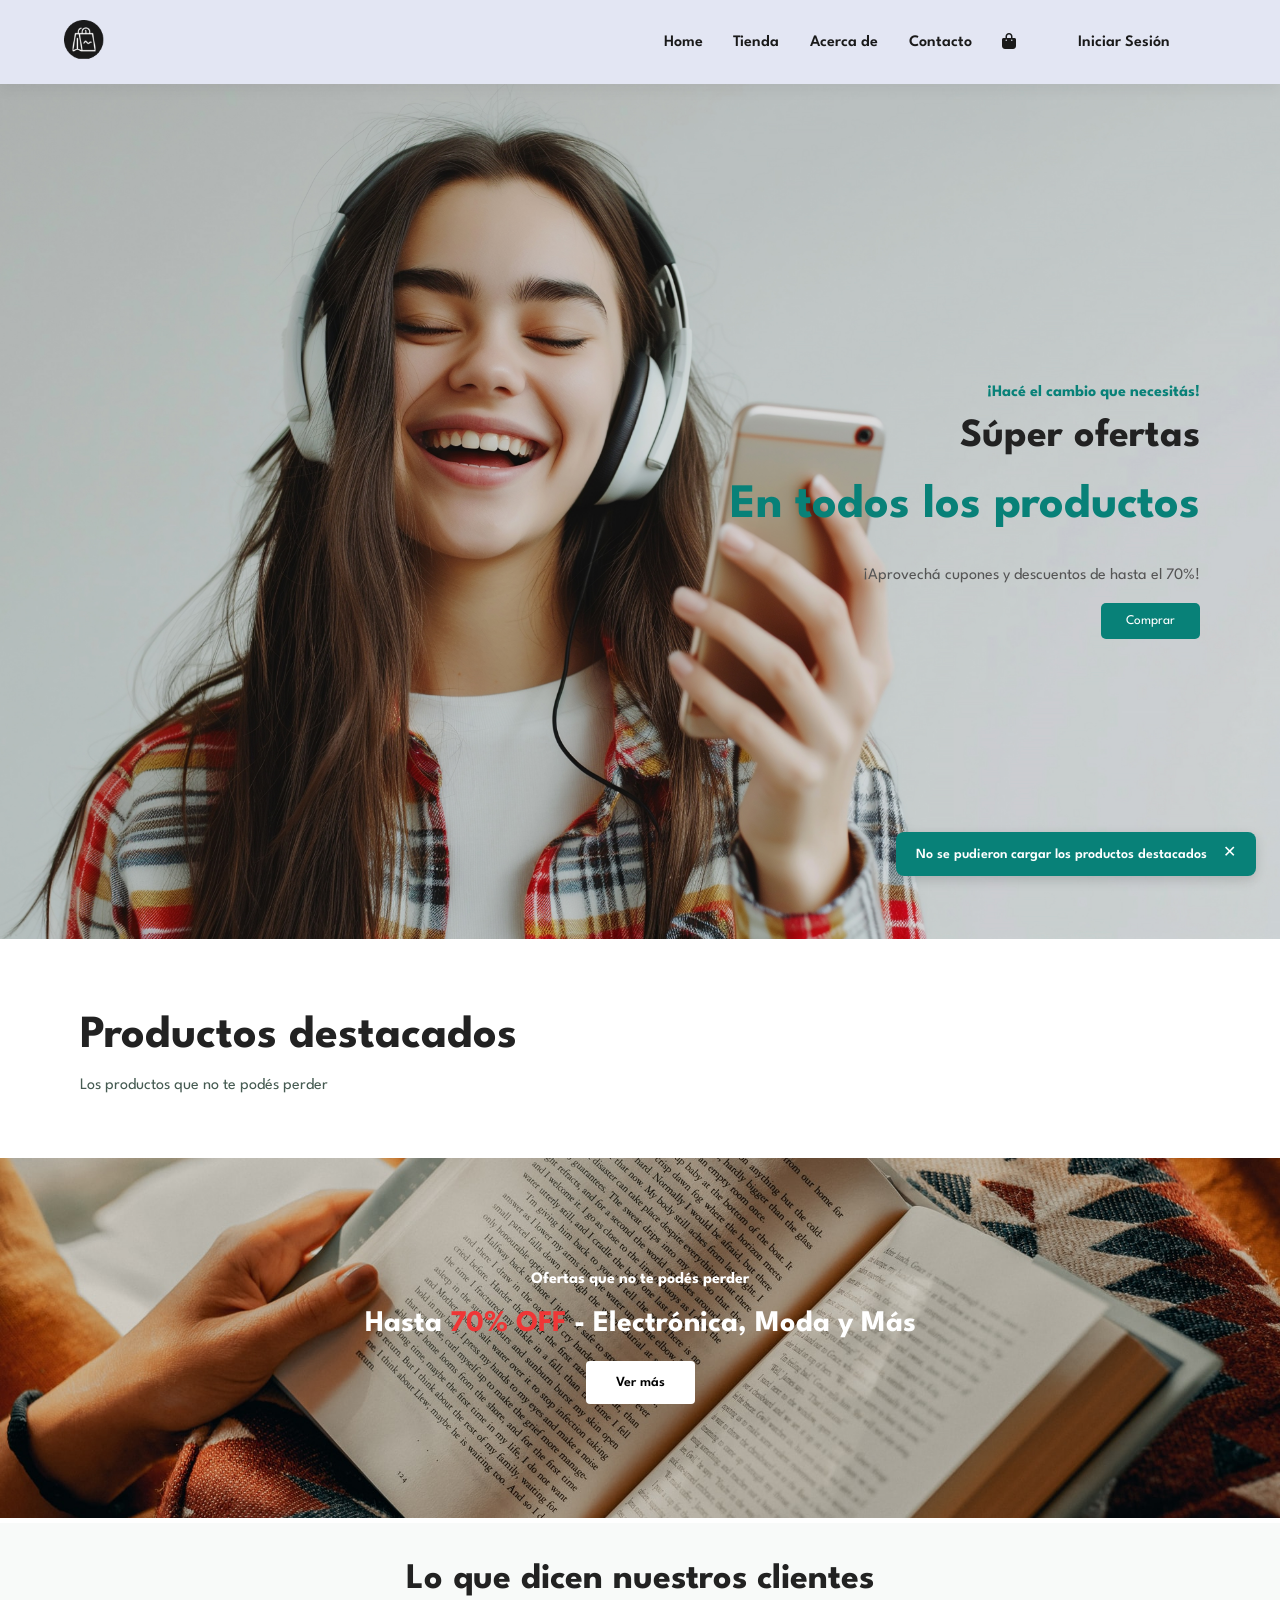
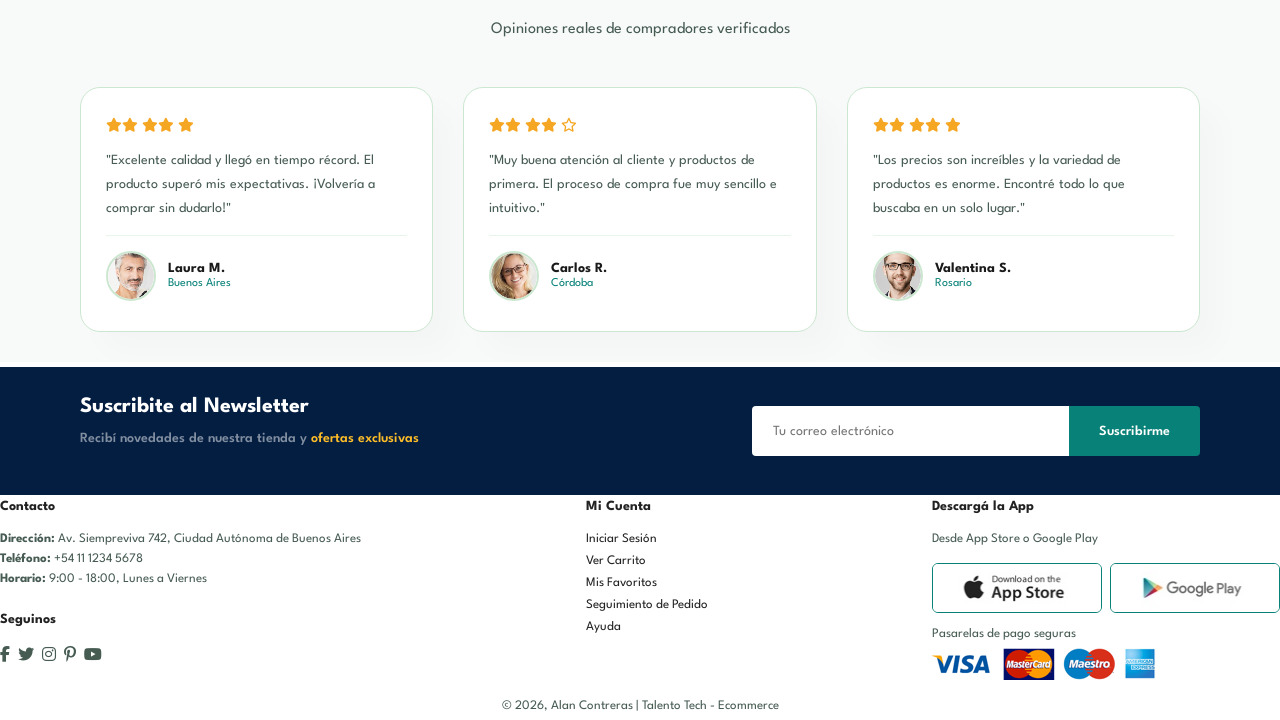
==== commit c1308c18: "eliminar estilos de newsletter y corregir referencias en HTML" ====
--- a/index.html
+++ b/index.html
@@ -13,7 +13,7 @@
     <link rel="stylesheet" href="/css/components/modalDetalles.css">
     <link rel="stylesheet" href="/css/components/toast.css">
     <link rel="stylesheet" href="/css/components/banner.css">
-    <link rel="stylesheet" href="/css/components/newslleter.css">
+    <link rel="stylesheet" href="/css/components/newsletter.css">
     <!-- Font Awesome -->
     <link rel="stylesheet" href="https://cdnjs.cloudflare.com/ajax/libs/font-awesome/6.5.0/css/all.min.css">
 </head>
@@ -152,7 +152,7 @@
         </div>
     </main>
     <!-- ==================== FOOTER ==================== -->
-         <footer id="footer-principal" class="section-p1">
+         <footer id="footer-principal" class="footer">
         <!-- footer.js renderiza el contenido -->
         </footer>
     <!-- Componentes -->
--- a/css/style.css
+++ b/css/style.css
@@ -648,7 +648,7 @@
    Estilo compartido de autenticación
 ============================================================ */
 .auth-container {
-    min-height: calc(100vh - 100px);
+    min-height: calc(10vh - 100px);
     display: flex;
     justify-content: center;
     align-items: center;
@@ -724,13 +724,13 @@
     margin-bottom:18px;
 }
 .campo-control label{
-    margin-bottom:6px;
+    margin-bottom:3px;
     font-weight:600;
 }
 .error-text{
     display:block;
     min-height:18px;
-    margin-top:4px;
+    /* margin-top:4px; */
     color:#dc3545;
     font-size:.85rem;
     font-weight:500;
--- a/css/components/newsletter.css
+++ b/css/components/newsletter.css
@@ -0,0 +1,71 @@
+/* ============================================================
+   NEWSLETTER
+   Sección de suscripción con fondo oscuro e input de email
+   ============================================================ */
+.newsletter {
+    display: flex;
+    justify-content: space-between;
+    flex-wrap: wrap;
+    align-items: center;
+    background-repeat: no-repeat;
+    background-position: 20% 30%;
+    background-color: #041e42;
+}
+.newsletter h4 {
+    font-size: 22px;
+    font-weight: 700;
+    color: #fff;
+}
+.newsletter p {
+    font-size: 14px;
+    font-weight: 600;
+    color: #818ea0;
+}
+.newsletter p span {
+    color: #ffbd27;
+}
+/* Formulario de suscripción */
+.newsletter .form {
+    display: flex;
+    width: 40%;
+}
+.newsletter .form input {
+    height: 3.125rem;
+    padding: 0 1.25rem;
+    font-size: 14px;
+    width: 100%;
+    border: 1px solid transparent;
+    border-radius: 4px 0 0 4px;
+    outline: none;
+}
+.newsletter .form button {
+    font-size: 14px;
+    font-weight: 600;
+    padding: 15px 30px;
+    color: #fff;
+    background-color: #088178;
+    white-space: nowrap;
+    border-radius: 0 4px 4px 0;
+    cursor: pointer;
+    border: none;
+    outline: none;
+    transition: 0.2s;
+}
+/* Responsive Newsletter */
+@media (max-width: 1200px) {
+    .newsletter { padding: 40px 60px; }
+    .newsletter .form { width: 45%; }
+}
+@media (max-width: 992px) {
+    .newsletter .form { width: 80%; }
+}
+@media (max-width: 768px) {
+    .newsletter { flex-direction: column; align-items: flex-start; }
+    .newsletter .newstext { margin-bottom: 20px; width: 100%; }
+}
+@media (max-width: 576px) {
+    .newsletter { padding: 20px 10px; }
+    .newsletter h4 { font-size: 18px; }
+    .newsletter .form { width: 100%; }
+    .newsletter .form button { padding: 12px 15px; }
+}
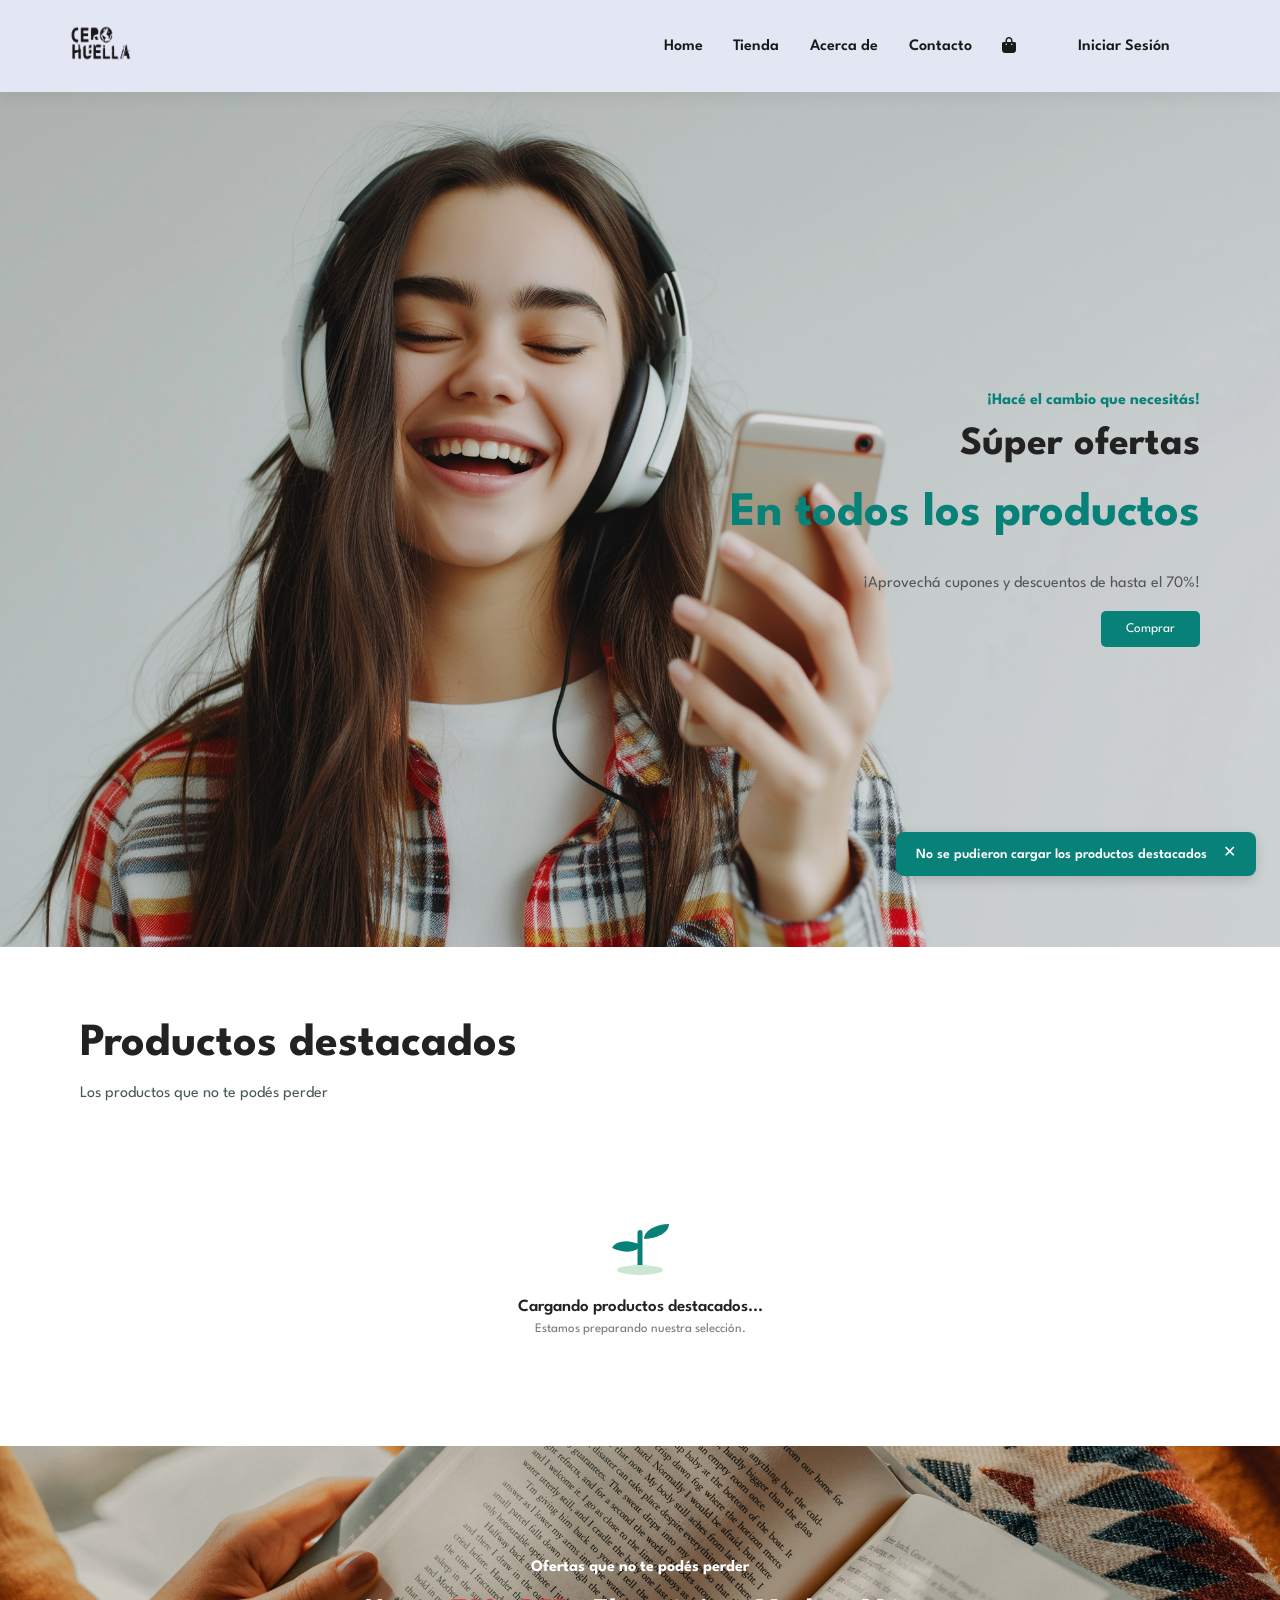
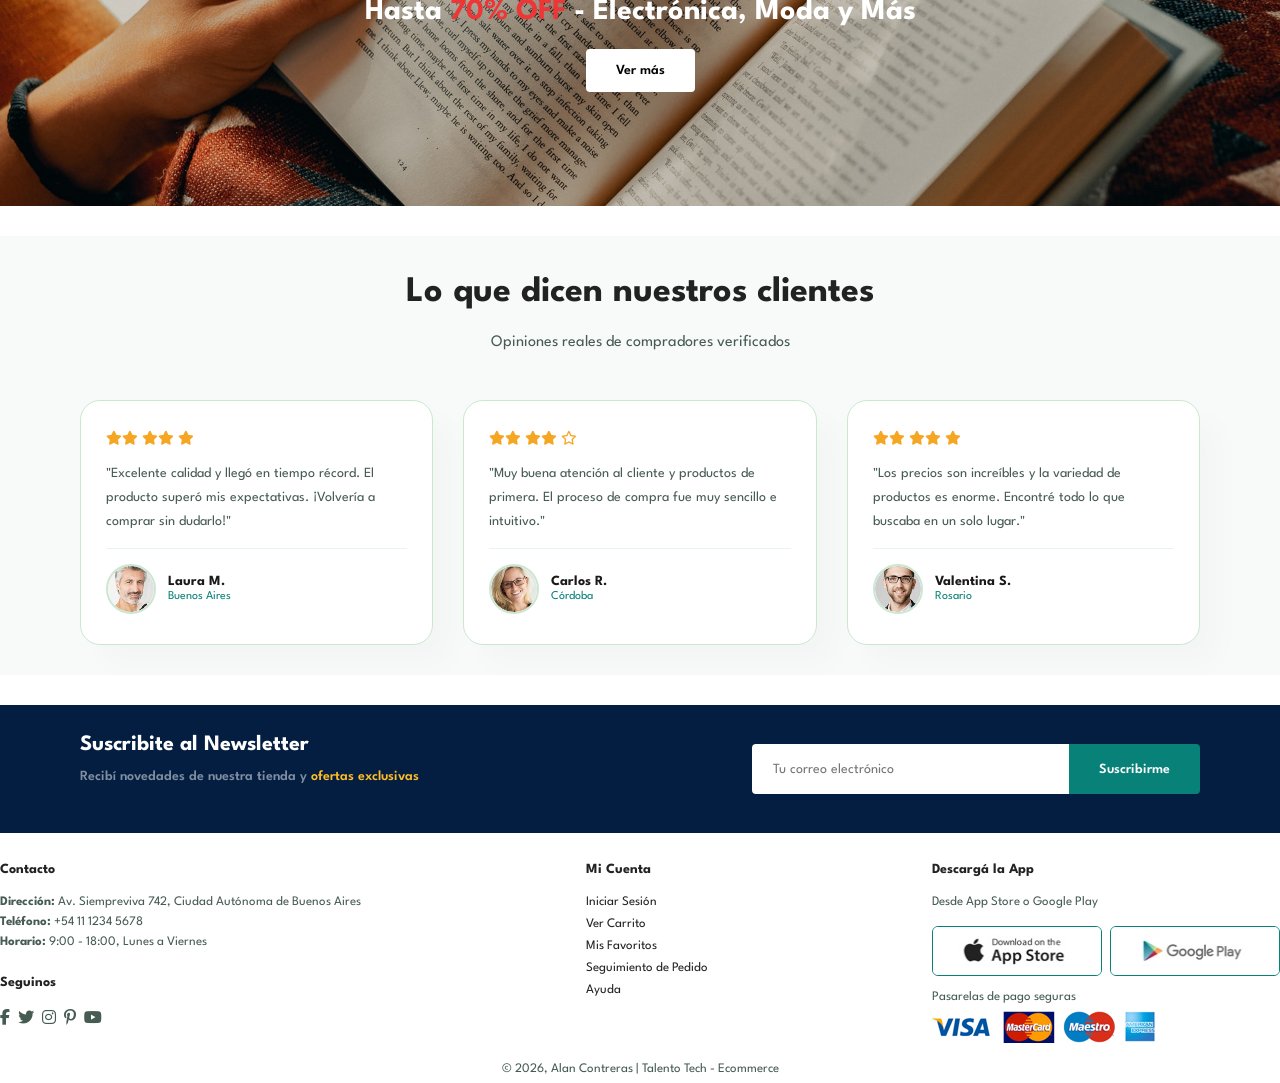
==== commit c243530b: "feat: agregar loader de productos destacados y mejorar spinner de carga" ====
--- a/index.html
+++ b/index.html
@@ -32,15 +32,53 @@
             </div>
         </section>
         <!-- ==================== PRODUCTOS DESTACADOS ==================== -->
-       <section class="section-productos section-p1">
+       <!-- <section class="section-productos section-p1">
             <h2>Productos destacados</h2>
             <p>Los productos que no te podés perder</p>
 
             <div id="productos-destacados" class="productos-container">
                 <!-- home.js carga los productos desde el backend -->
-            </div>
-        </section>
-
+            <!-- </div>
+        </section>--> 
+        
+        <section class="section-productos section-p1">
+            <h2>Productos destacados</h2>
+            <p>Los productos que no te podés perder</p>
+
+        <div
+            id="productos-destacados"
+            class="productos-container productos-destacados-cargando"
+        >
+            <div
+                class="loader-productos-destacados"
+                aria-live="polite"
+                aria-busy="true"
+            >
+                <div
+                    class="spinner-planta"
+                    aria-hidden="true"
+                >
+                    <span class="spinner-tallo"></span>
+
+                    <span
+                        class="spinner-hoja spinner-hoja-izquierda"
+                    ></span>
+
+                    <span
+                        class="spinner-hoja spinner-hoja-derecha"
+                    ></span>
+                </div>
+
+                <p>
+                    Preparando productos destacados...
+                </p>
+
+                <span>
+                    Conectando con nuestros productos...
+                </span>
+            </div>
+        </div>
+        </section>  
         <!-- ======================================================
             MODAL DETALLE PRODUCTO
             Se reutiliza para mostrar la información completa
--- a/css/style.css
+++ b/css/style.css
@@ -47,7 +47,7 @@
     padding: 30px 80px;
 }
 .section-m1 {
-    margin: 5px 0;
+    margin: 5px 0 30px 0 ;
 }
 /* ============================================================
    HEADER Y NAVEGACIÓN
@@ -648,7 +648,7 @@
    Estilo compartido de autenticación
 ============================================================ */
 .auth-container {
-    min-height: calc(10vh - 100px);
+    min-height: calc(100vh - 100px);
     display: flex;
     justify-content: center;
     align-items: center;
@@ -681,7 +681,7 @@
     border-radius: 6px;
     border: 1px solid #e1e1e1;
     margin-top: 8px;
-    margin-bottom: 15px;
+    margin-bottom: 10px;
 }
 .auth-card input:focus {
     outline: none;
@@ -747,4 +747,220 @@
 }
 .input-success:focus{
     box-shadow:0 0 0 3px rgba(25,135,84,.15);
+}
+
+/* ============================================================
+   SPINNER DE CARGA
+============================================================ */
+
+/* Capa que cubre la pantalla mientras se cargan los datos */
+.spinner-overlay {
+    position: fixed;
+    inset: 0;
+    z-index: 9999;
+
+    display: none;
+
+    align-items: center;
+    justify-content: center;
+
+    background-color: rgba(255, 255, 255, 0.88);
+
+    backdrop-filter: blur(3px);
+}
+
+/* Contenedor principal de la animación */
+.spinner-content {
+    display: flex;
+    flex-direction: column;
+    align-items: center;
+    justify-content: center;
+
+    width: min(90%, 380px);
+
+    padding: 35px 30px;
+
+    background-color: #ffffff;
+
+    border: 1px solid #cce7d0;
+    border-radius: 18px;
+
+    box-shadow: 0 10px 30px rgba(0, 0, 0, 0.08);
+
+    text-align: center;
+}
+
+/* ============================================================
+   PLANTA ANIMADA
+============================================================ */
+
+/* Área donde se dibuja la planta */
+.spinner-planta {
+    position: relative;
+
+    width: 72px;
+    height: 72px;
+
+    margin-bottom: 20px;
+}
+
+/* Pequeña base de tierra */
+.spinner-planta::after {
+    content: "";
+
+    position: absolute;
+
+    left: 50%;
+    bottom: 4px;
+
+    width: 46px;
+    height: 10px;
+
+    transform: translateX(-50%);
+
+    background-color: #cce7d0;
+
+    border-radius: 50%;
+}
+
+/* Tallo de la planta */
+.spinner-tallo {
+    position: absolute;
+
+    left: 50%;
+    bottom: 11px;
+
+    width: 5px;
+    height: 38px;
+
+    transform: translateX(-50%);
+    transform-origin: bottom center;
+
+    background-color: #088178;
+
+    border-radius: 5px;
+
+    animation: crecerTallo 2.2s ease-in-out infinite;
+}
+
+/* Hojas */
+.spinner-hoja {
+    position: absolute;
+
+    width: 25px;
+    height: 15px;
+
+    background-color: #088178;
+
+    border-radius: 100% 0 100% 0;
+
+    animation: crecerHoja 2.2s ease-in-out infinite;
+}
+
+/* Hoja izquierda */
+.spinner-hoja-izquierda {
+    left: 8px;
+    bottom: 31px;
+    
+
+    transform: rotate(25deg);
+    transform-origin: left bottom;
+
+    animation-delay: 0.25s;
+}
+
+/* Hoja derecha */
+.spinner-hoja-derecha {
+    right: 7px;
+    bottom: 40px;
+    transform: rotate(-1,25deg);
+    /* transform: scaleX(-1) rotate(-25deg); */
+    transform-origin: left bottom;
+
+    animation-delay: 0.45s;
+}
+
+/* ============================================================
+   TEXTOS DEL SPINNER
+============================================================ */
+
+/* Mensaje principal */
+.spinner-content p {
+    margin: 0;
+
+    color: #222;
+
+    font-size: 17px;
+    font-weight: 600;
+}
+
+/* Mensaje secundario */
+.spinner-content span#spinnerDetalle {
+    margin-top: 8px;
+
+    color: #777;
+
+    font-size: 13px;
+}
+
+/* ============================================================
+   ANIMACIONES
+============================================================ */
+
+/* Movimiento suave del tallo */
+@keyframes crecerTallo {
+    0%,
+    100% {
+        transform: translateX(-50%) scaleY(0.88);
+    }
+
+    50% {
+        transform: translateX(-50%) scaleY(1);
+    }
+}
+
+/* Movimiento suave de las hojas */
+@keyframes crecerHoja {
+    0%,
+    100% {
+        opacity: 0.65;
+        scale: 0.85;
+    }
+
+    50% {
+        opacity: 1;
+        scale: 1;
+    }
+}
+
+/* ============================================================
+   ACCESIBILIDAD
+============================================================ */
+
+@media (prefers-reduced-motion: reduce) {
+    .spinner-tallo,
+    .spinner-hoja {
+        animation: none;
+    }
+}
+
+/* ============================================================
+   SPINNER - MÓVIL
+============================================================ */
+
+@media (max-width: 477px) {
+
+    .spinner-content {
+        width: calc(100% - 40px);
+
+        padding: 30px 20px;
+    }
+
+    .spinner-content p {
+        font-size: 16px;
+    }
+
+    .spinner-content span#spinnerDetalle {
+        font-size: 12px;
+    }
 }
--- a/css/pages/home.css
+++ b/css/pages/home.css
@@ -84,4 +84,95 @@
         gap: 20px;
     }
 
+}
+
+/* ============================================================
+   LOADER - PRODUCTOS DESTACADOS
+============================================================ */
+
+/* Contenedor del loader de productos destacados */
+.loader-productos-destacados {
+    display: flex;
+
+    flex-direction: column;
+
+    align-items: center;
+    justify-content: center;
+
+    width: 100%;
+
+    min-height: 280px;
+
+    padding: 30px 20px;
+
+    text-align: center;
+}
+
+/* Mensaje principal */
+.loader-productos-destacados p {
+    margin: 0;
+
+    color: #222;
+
+    font-size: 17px;
+
+    font-weight: 600;
+}
+
+/* Mensaje secundario */
+.loader-productos-destacados > span {
+    margin-top: 8px;
+
+    color: #777;
+
+    font-size: 13px;
+}
+
+/* Espaciado de la planta dentro del loader */
+.loader-productos-destacados .spinner-planta {
+    margin-bottom: 20px;
+}
+
+/* Accesibilidad */
+@media (prefers-reduced-motion: reduce) {
+    .loader-productos-destacados .spinner-tallo,
+    .loader-productos-destacados .spinner-hoja {
+        animation: none;
+    }
+}
+
+/* ============================================================
+   LOADER - MÓVIL
+============================================================ */
+
+@media (max-width: 477px) {
+
+    .loader-productos-destacados {
+        min-height: 240px;
+
+        padding: 25px 15px;
+    }
+
+    .loader-productos-destacados p {
+        font-size: 16px;
+    }
+
+    .loader-productos-destacados > span {
+        font-size: 12px;
+    }
+}
+
+.loader-productos-destacados {
+    display: flex;
+    flex-direction: column;
+    align-items: center;
+    justify-content: center;
+
+    width: 100%;
+    min-height: 280px;
+    padding: 30px 20px;
+    text-align: center;
+
+    /* Evita que el layout de las cards lo deje pegado a un lado */
+    grid-column: 1 / -1;
 }
